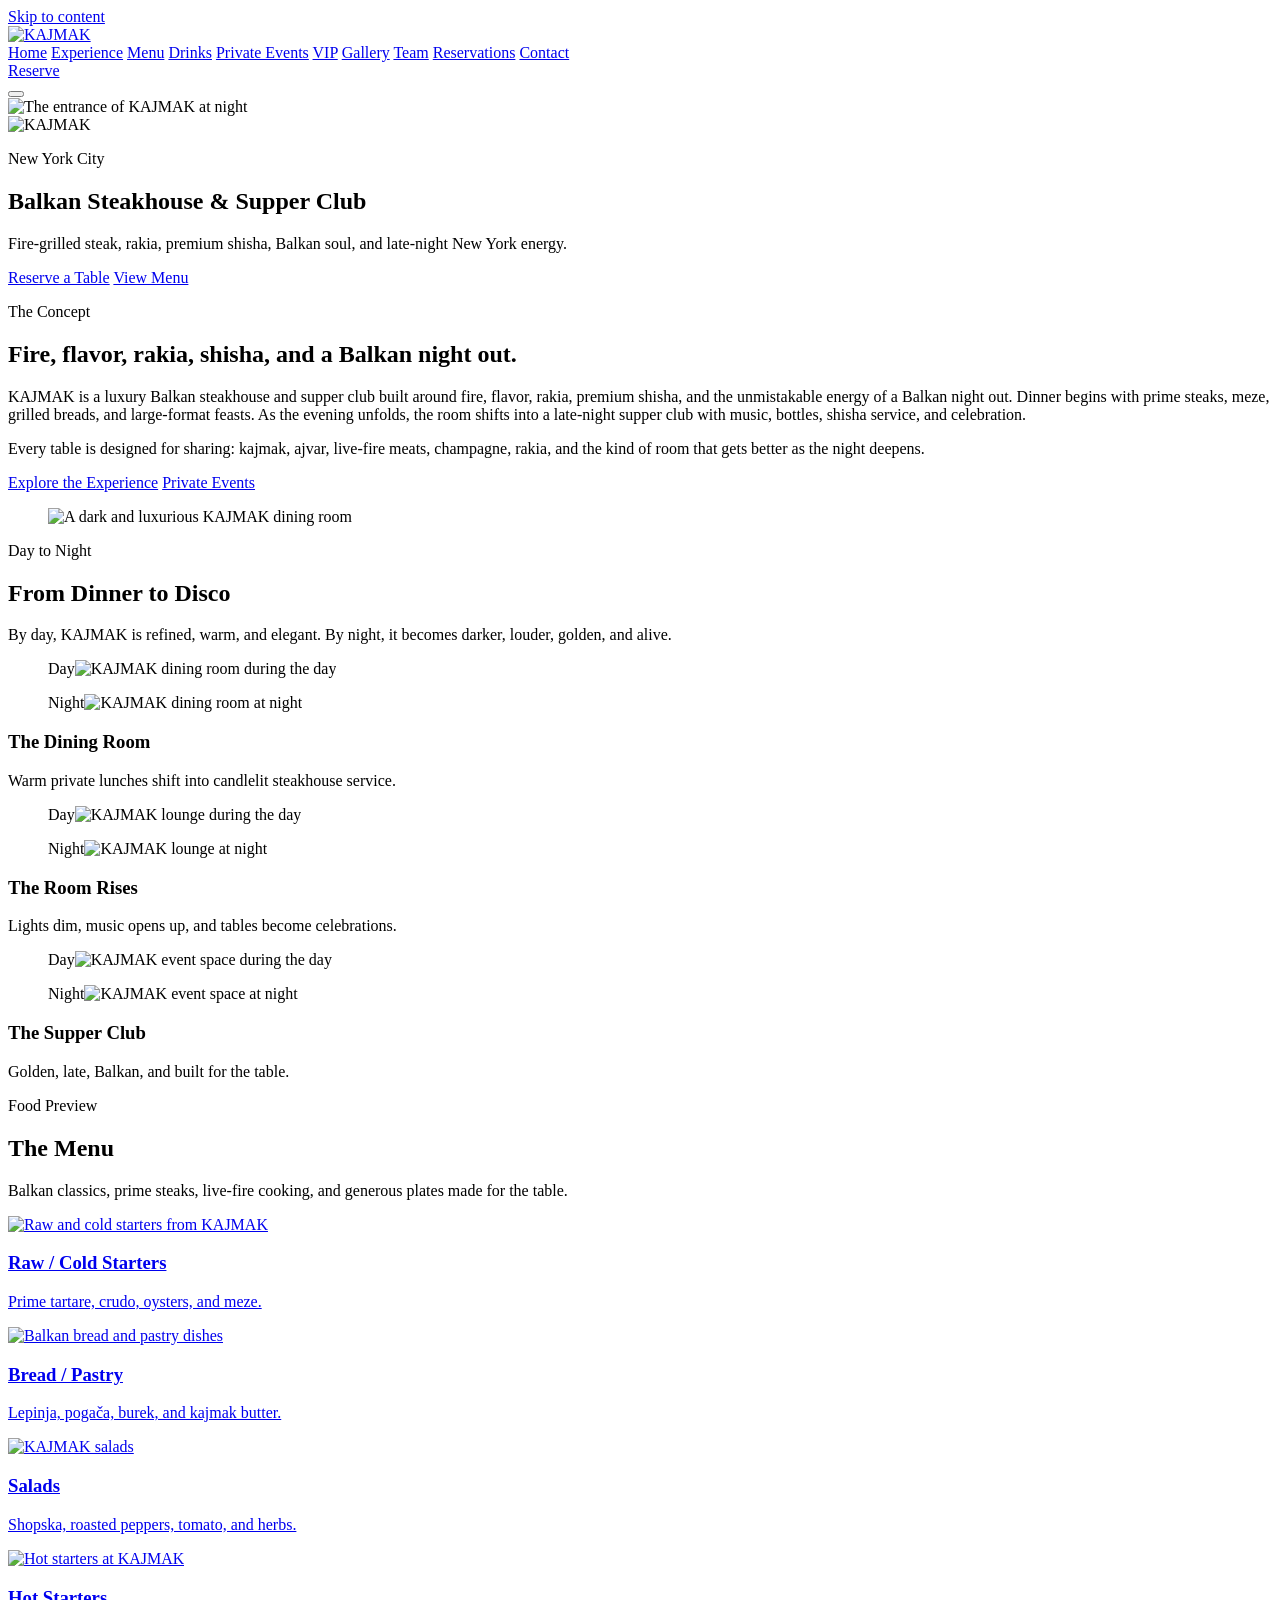
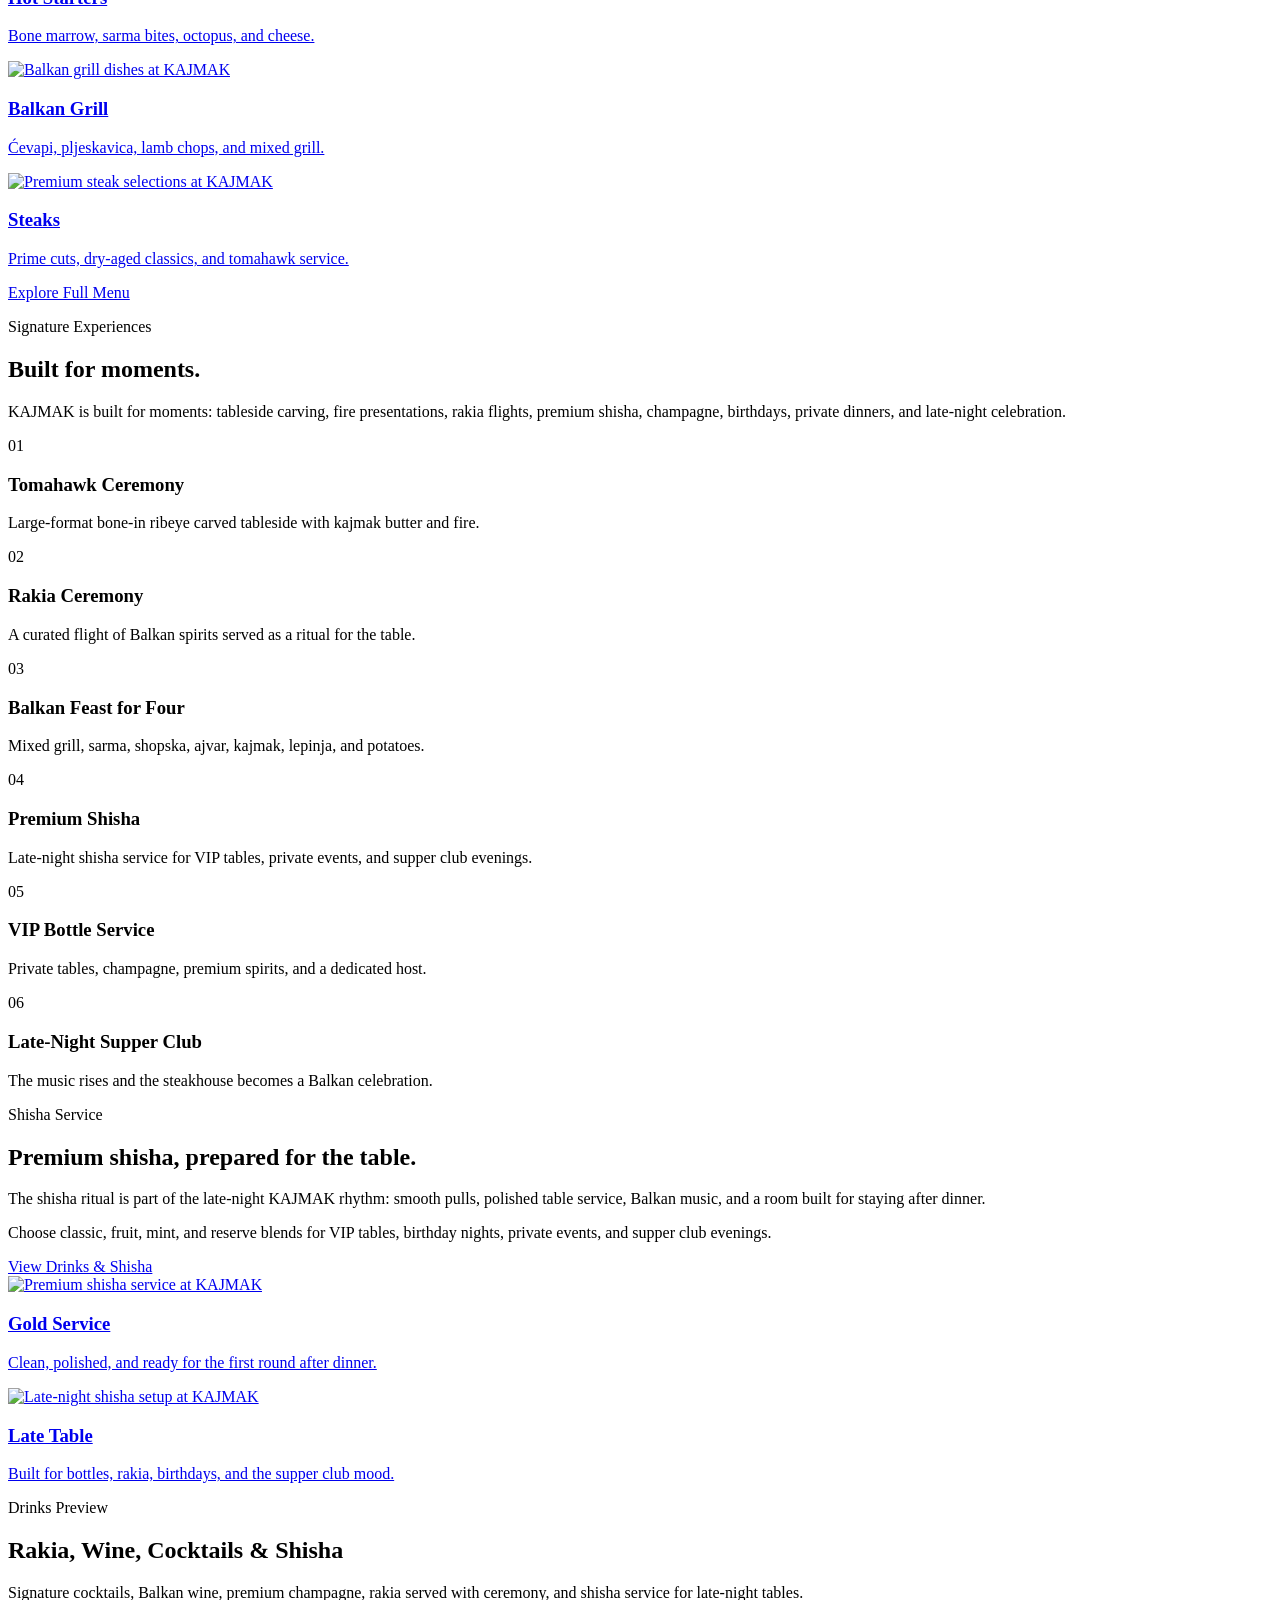
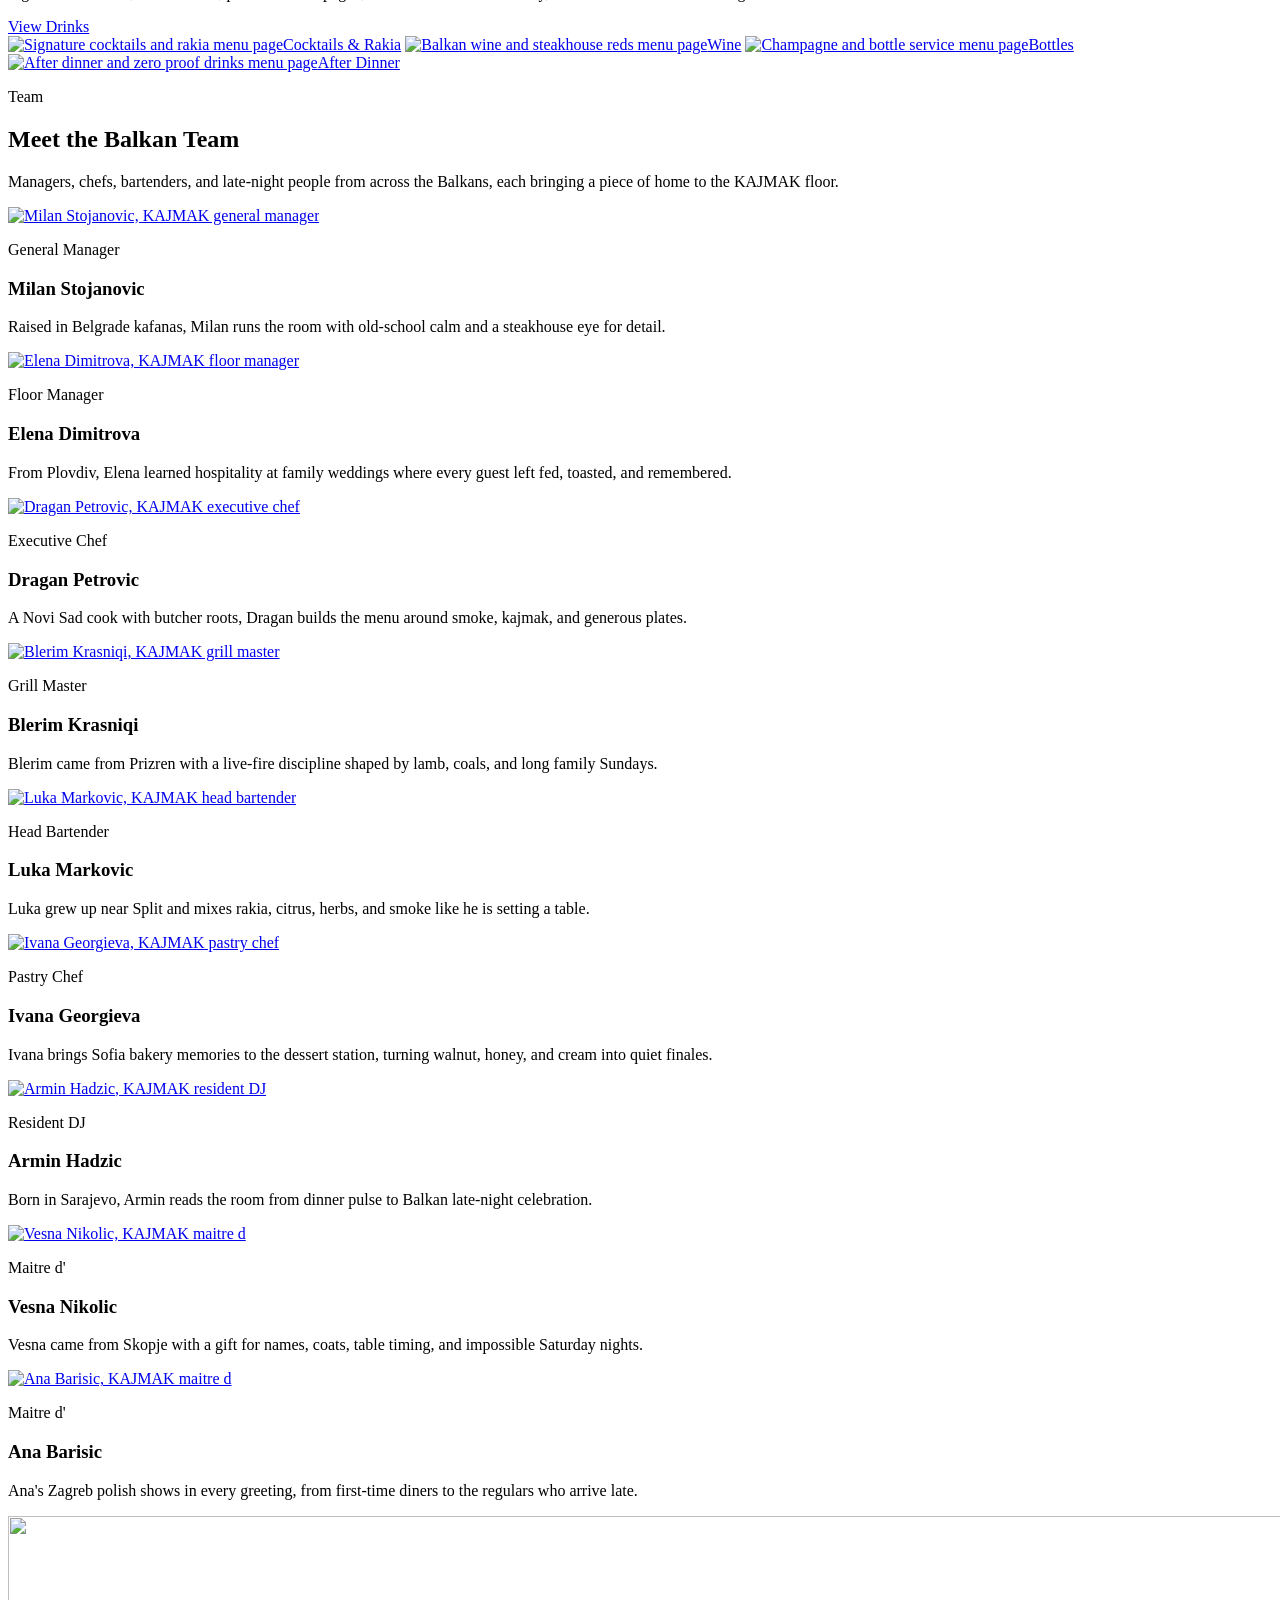
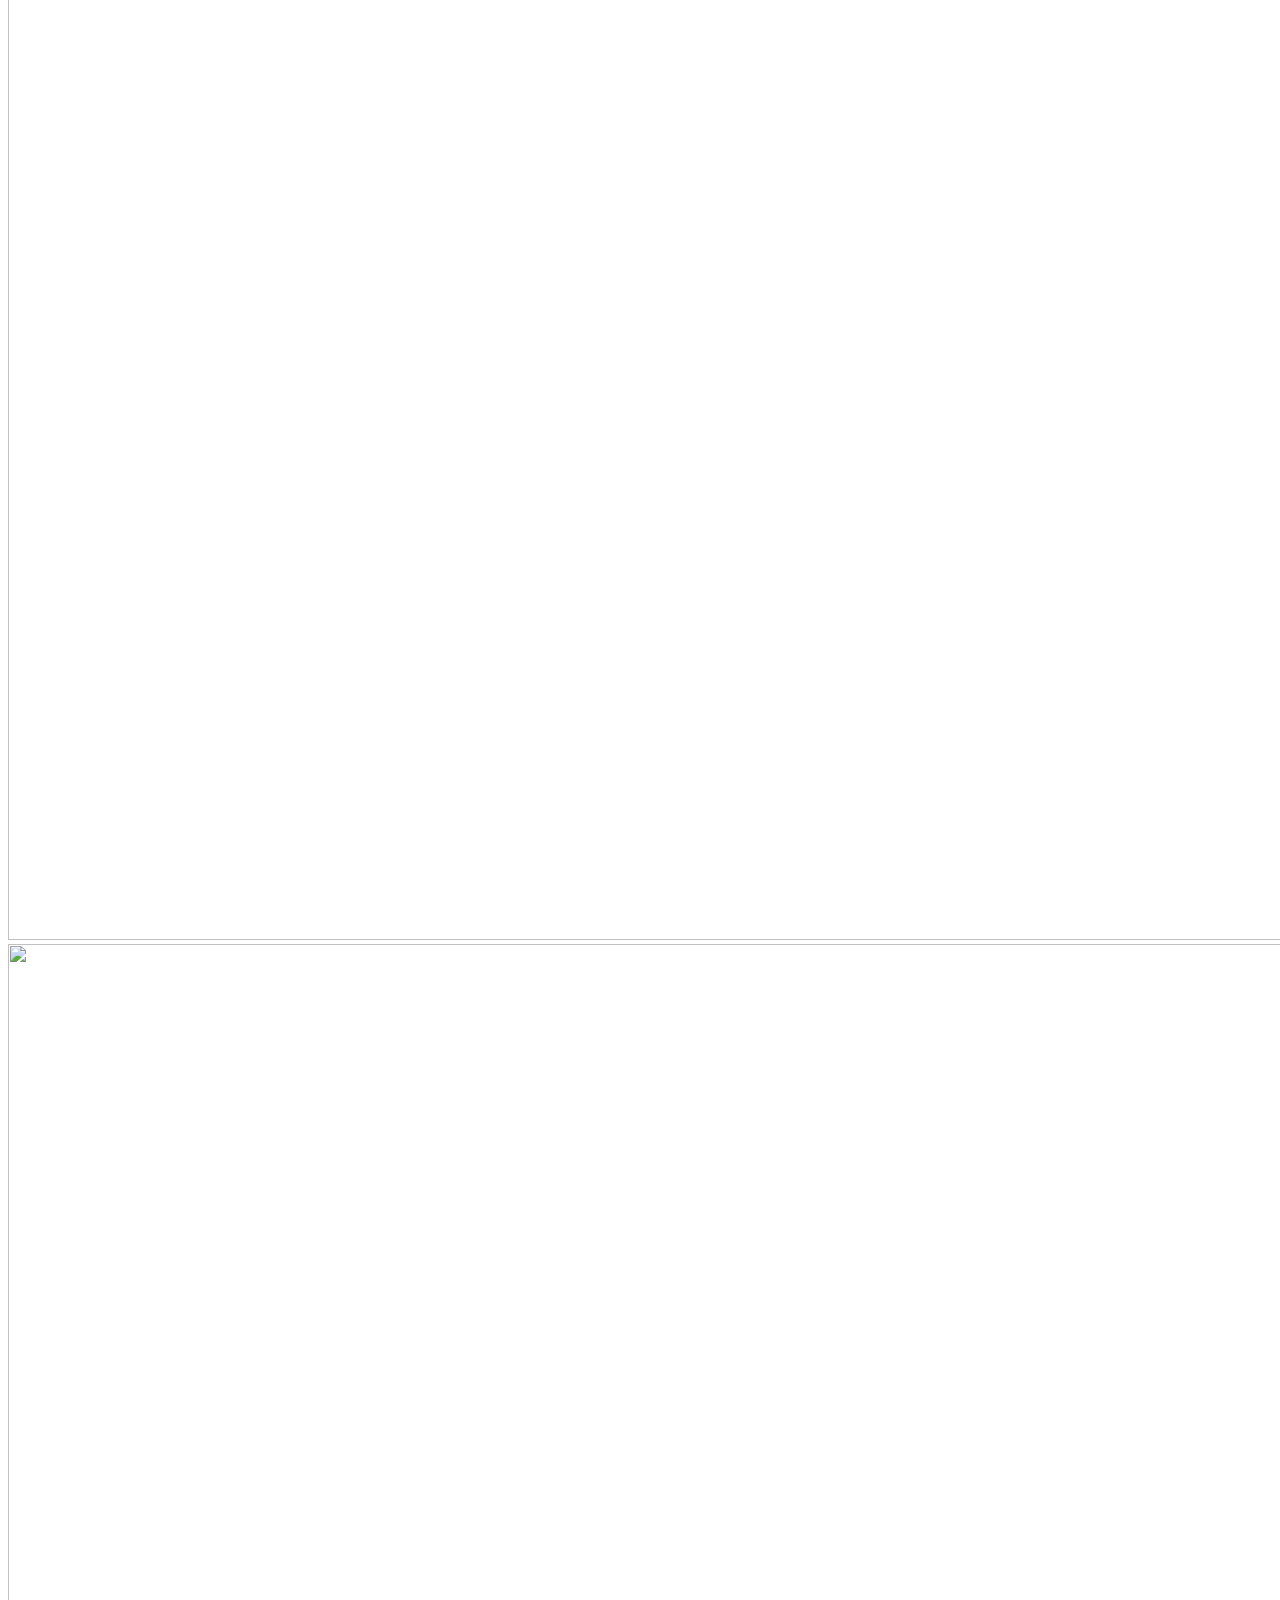
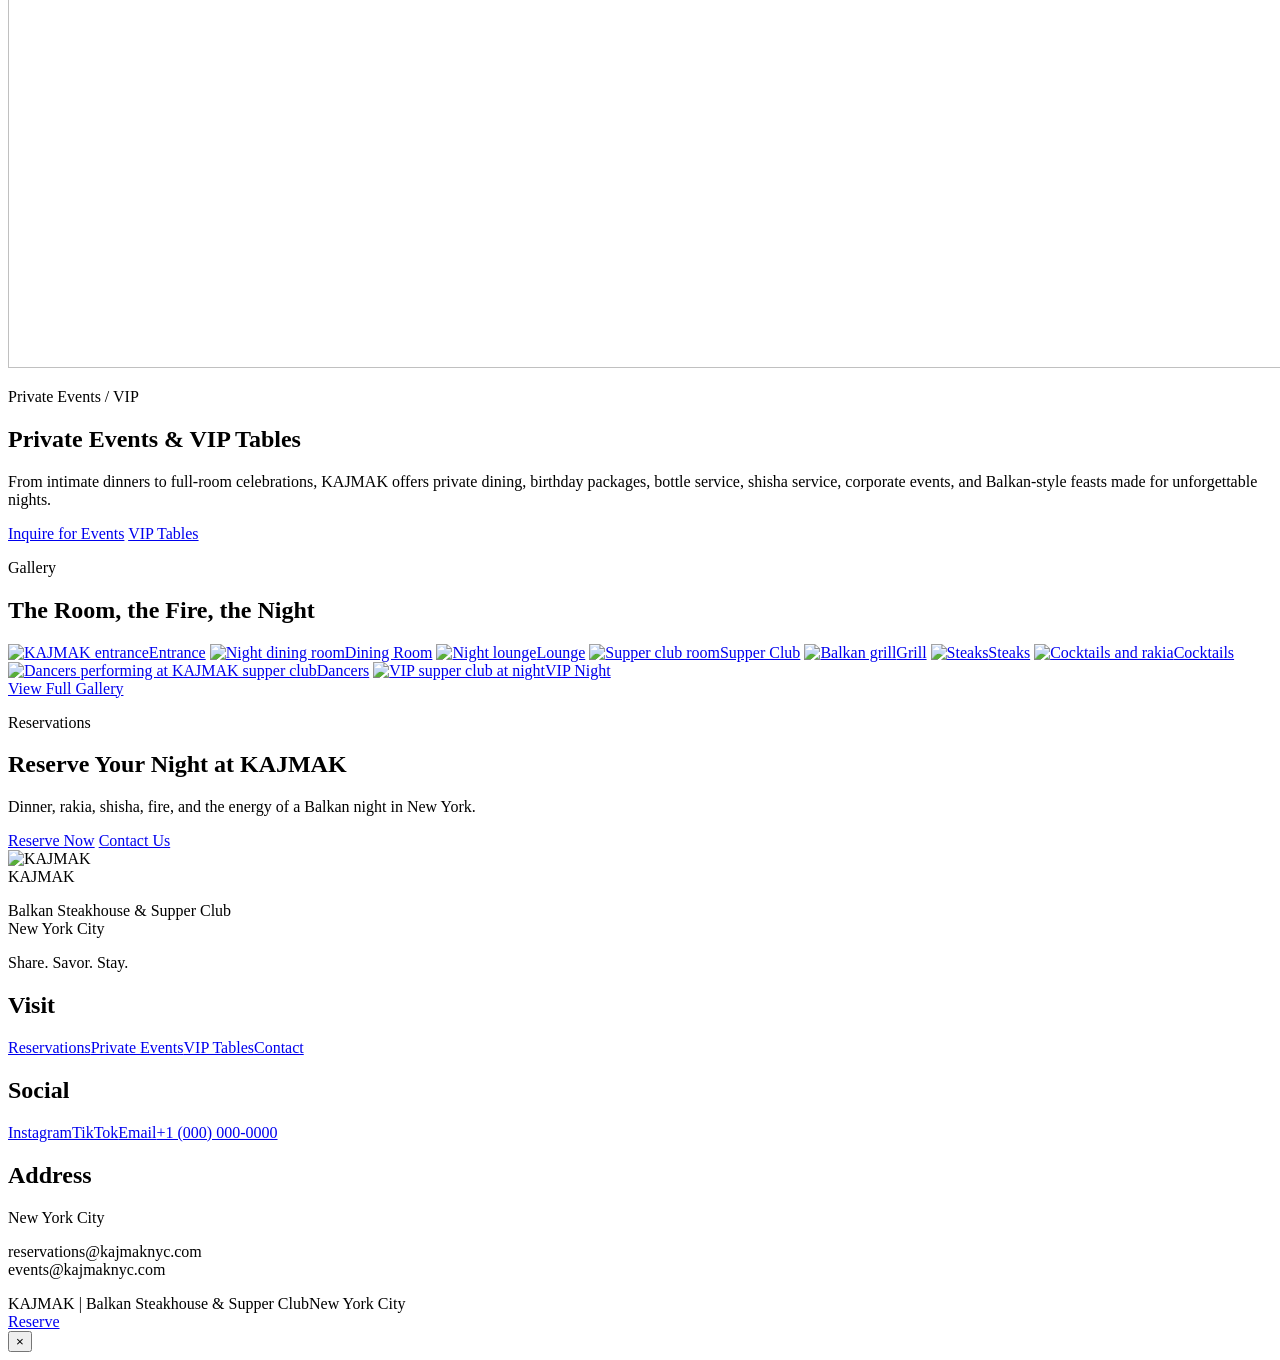
==== index.html @ bcdc007a "Initial commit Co-Authored-By: Claude Opus 5.5 <noreply@anthropic.com>" ====
<!doctype html>
<html lang="en">
  <head>
    <meta charset="utf-8">
    <meta name="viewport" content="width=device-width, initial-scale=1">
    <title>KAJMAK | Balkan Steakhouse &amp; Supper Club NYC</title>
    <meta name="description" content="KAJMAK is a luxury Balkan steakhouse and supper club in New York City, featuring fire-grilled steaks, Balkan cuisine, rakia, cocktails, shisha, private events, and late-night energy.">
    <link rel="icon" type="image/png" href="/personal/kajmak/images/icon.png">
    <link rel="stylesheet" href="/personal/kajmak/assets/css/styles.css">
  </head>
  <body>
    <a class="skip-link" href="#main">Skip to content</a>
    <div class="site-shell">
      <header class="nav" data-nav>
        <div class="nav-inner">
          <a class="brand" href="/personal/kajmak/" aria-label="KAJMAK home">
            <img src="/personal/kajmak/images/horizontal_logo.png" alt="KAJMAK" width="1536" height="1024">
          </a>
          <nav class="nav-links" data-nav-links aria-label="Main navigation">
            <a class="nav-link" href="/personal/kajmak/" aria-current="page">Home</a>
            <a class="nav-link" href="/personal/kajmak/experience/">Experience</a>
            <a class="nav-link" href="/personal/kajmak/menu/">Menu</a>
            <a class="nav-link" href="/personal/kajmak/drinks/">Drinks</a>
            <a class="nav-link" href="/personal/kajmak/private-events/">Private Events</a>
            <a class="nav-link" href="/personal/kajmak/vip/">VIP</a>
            <a class="nav-link" href="/personal/kajmak/gallery/">Gallery</a>
            <a class="nav-link" href="/personal/kajmak/#team">Team</a>
            <a class="nav-link" href="/personal/kajmak/reservations/">Reservations</a>
            <a class="nav-link" href="/personal/kajmak/contact/">Contact</a>
          </nav>
          <div class="nav-actions">
            <a class="btn secondary" href="/personal/kajmak/reservations/">Reserve</a>
          </div>
          <button class="menu-toggle" type="button" aria-label="Open menu" aria-expanded="false" data-menu-toggle>
            <span></span>
          </button>
        </div>
      </header>

      <main id="main">
        <section class="hero">
          <img class="hero-media" src="/personal/kajmak/images/entrance.png" alt="The entrance of KAJMAK at night" width="1536" height="1024" fetchpriority="high">
          <div class="hero-content">
            <img class="hero-logo" src="/personal/kajmak/images/logo.png" alt="KAJMAK" width="1536" height="1024">
            <p class="eyebrow">New York City</p>
            <h1 class="hero-title">Balkan Steakhouse &amp; Supper Club</h1>
            <p class="hero-subtitle">Fire-grilled steak, rakia, premium shisha, Balkan soul, and late-night New York energy.</p>
            <div class="button-row">
              <a class="btn" href="/personal/kajmak/reservations/">Reserve a Table</a>
              <a class="btn secondary" href="/personal/kajmak/menu/">View Menu</a>
            </div>
          </div>
        </section>

        <section class="section">
          <div class="container two-column">
            <div class="text-block reveal">
              <p class="section-kicker">The Concept</p>
              <div class="gold-divider"></div>
              <h2 class="hero-title">Fire, flavor, rakia, shisha, and a Balkan night out.</h2>
              <p>KAJMAK is a luxury Balkan steakhouse and supper club built around fire, flavor, rakia, premium shisha, and the unmistakable energy of a Balkan night out. Dinner begins with prime steaks, meze, grilled breads, and large-format feasts. As the evening unfolds, the room shifts into a late-night supper club with music, bottles, shisha service, and celebration.</p>
              <p>Every table is designed for sharing: kajmak, ajvar, live-fire meats, champagne, rakia, and the kind of room that gets better as the night deepens.</p>
              <div class="button-row">
                <a class="btn" href="/personal/kajmak/experience/">Explore the Experience</a>
                <a class="btn secondary" href="/personal/kajmak/private-events/">Private Events</a>
              </div>
            </div>
            <figure class="feature-image reveal">
              <img src="/personal/kajmak/images/interior2.png" alt="A dark and luxurious KAJMAK dining room" width="1536" height="1024" loading="lazy">
            </figure>
          </div>
        </section>

        <section class="section band">
          <div class="container">
            <div class="section-header center reveal">
              <p class="section-kicker">Day to Night</p>
              <h2>From Dinner to Disco</h2>
              <div class="gold-divider"></div>
              <p>By day, KAJMAK is refined, warm, and elegant. By night, it becomes darker, louder, golden, and alive.</p>
            </div>
            <div class="image-pair-grid">
              <article class="day-night-card reveal">
                <div class="pair">
                  <figure><span class="tag">Day</span><img src="/personal/kajmak/images/interior1_d.png" alt="KAJMAK dining room during the day" width="1536" height="1024" loading="lazy"></figure>
                  <figure><span class="tag">Night</span><img src="/personal/kajmak/images/interior1.png" alt="KAJMAK dining room at night" width="1536" height="1024" loading="lazy"></figure>
                </div>
                <div class="caption"><h3>The Dining Room</h3><p>Warm private lunches shift into candlelit steakhouse service.</p></div>
              </article>
              <article class="day-night-card reveal">
                <div class="pair">
                  <figure><span class="tag">Day</span><img src="/personal/kajmak/images/interior2_d.png" alt="KAJMAK lounge during the day" width="1536" height="1024" loading="lazy"></figure>
                  <figure><span class="tag">Night</span><img src="/personal/kajmak/images/interior2.png" alt="KAJMAK lounge at night" width="1536" height="1024" loading="lazy"></figure>
                </div>
                <div class="caption"><h3>The Room Rises</h3><p>Lights dim, music opens up, and tables become celebrations.</p></div>
              </article>
              <article class="day-night-card reveal">
                <div class="pair">
                  <figure><span class="tag">Day</span><img src="/personal/kajmak/images/interior3_d.png" alt="KAJMAK event space during the day" width="1536" height="1024" loading="lazy"></figure>
                  <figure><span class="tag">Night</span><img src="/personal/kajmak/images/interior3.png" alt="KAJMAK event space at night" width="1536" height="1024" loading="lazy"></figure>
                </div>
                <div class="caption"><h3>The Supper Club</h3><p>Golden, late, Balkan, and built for the table.</p></div>
              </article>
            </div>
          </div>
        </section>

        <section class="section">
          <div class="container">
            <div class="section-header reveal">
              <p class="section-kicker">Food Preview</p>
              <h2>The Menu</h2>
              <div class="gold-divider"></div>
              <p>Balkan classics, prime steaks, live-fire cooking, and generous plates made for the table.</p>
            </div>
            <div class="card-grid">
              <a class="image-card reveal" href="/personal/kajmak/menu/"><img src="/personal/kajmak/images/menu1.png" alt="Raw and cold starters from KAJMAK" width="1024" height="1536" loading="lazy"><span class="image-card-content"><h3>Raw / Cold Starters</h3><p>Prime tartare, crudo, oysters, and meze.</p></span></a>
              <a class="image-card reveal" href="/personal/kajmak/menu/"><img src="/personal/kajmak/images/menu2.png" alt="Balkan bread and pastry dishes" width="1024" height="1536" loading="lazy"><span class="image-card-content"><h3>Bread / Pastry</h3><p>Lepinja, pogača, burek, and kajmak butter.</p></span></a>
              <a class="image-card reveal" href="/personal/kajmak/menu/"><img src="/personal/kajmak/images/menu3.png" alt="KAJMAK salads" width="1024" height="1536" loading="lazy"><span class="image-card-content"><h3>Salads</h3><p>Shopska, roasted peppers, tomato, and herbs.</p></span></a>
              <a class="image-card reveal" href="/personal/kajmak/menu/"><img src="/personal/kajmak/images/menu4.png" alt="Hot starters at KAJMAK" width="1024" height="1536" loading="lazy"><span class="image-card-content"><h3>Hot Starters</h3><p>Bone marrow, sarma bites, octopus, and cheese.</p></span></a>
              <a class="image-card reveal" href="/personal/kajmak/menu/"><img src="/personal/kajmak/images/menu5.png" alt="Balkan grill dishes at KAJMAK" width="1024" height="1536" loading="lazy"><span class="image-card-content"><h3>Balkan Grill</h3><p>Ćevapi, pljeskavica, lamb chops, and mixed grill.</p></span></a>
              <a class="image-card reveal" href="/personal/kajmak/menu/"><img src="/personal/kajmak/images/menu6.png" alt="Premium steak selections at KAJMAK" width="1024" height="1536" loading="lazy"><span class="image-card-content"><h3>Steaks</h3><p>Prime cuts, dry-aged classics, and tomahawk service.</p></span></a>
            </div>
            <div class="button-row mt-30"><a class="btn" href="/personal/kajmak/menu/">Explore Full Menu</a></div>
          </div>
        </section>

        <section class="section band">
          <div class="container">
            <div class="section-header center reveal">
              <p class="section-kicker">Signature Experiences</p>
              <h2>Built for moments.</h2>
              <div class="gold-divider"></div>
              <p>KAJMAK is built for moments: tableside carving, fire presentations, rakia flights, premium shisha, champagne, birthdays, private dinners, and late-night celebration.</p>
            </div>
            <div class="experience-grid">
              <article class="experience-card reveal"><div class="number">01</div><h3>Tomahawk Ceremony</h3><p>Large-format bone-in ribeye carved tableside with kajmak butter and fire.</p></article>
              <article class="experience-card reveal"><div class="number">02</div><h3>Rakia Ceremony</h3><p>A curated flight of Balkan spirits served as a ritual for the table.</p></article>
              <article class="experience-card reveal"><div class="number">03</div><h3>Balkan Feast for Four</h3><p>Mixed grill, sarma, shopska, ajvar, kajmak, lepinja, and potatoes.</p></article>
              <article class="experience-card reveal"><div class="number">04</div><h3>Premium Shisha</h3><p>Late-night shisha service for VIP tables, private events, and supper club evenings.</p></article>
              <article class="experience-card reveal"><div class="number">05</div><h3>VIP Bottle Service</h3><p>Private tables, champagne, premium spirits, and a dedicated host.</p></article>
              <article class="experience-card reveal"><div class="number">06</div><h3>Late-Night Supper Club</h3><p>The music rises and the steakhouse becomes a Balkan celebration.</p></article>
            </div>
          </div>
        </section>

        <section class="section">
          <div class="container shisha-showcase">
            <div class="text-block reveal">
              <p class="section-kicker">Shisha Service</p>
              <h2 class="hero-title">Premium shisha, prepared for the table.</h2>
              <div class="gold-divider"></div>
              <p>The shisha ritual is part of the late-night KAJMAK rhythm: smooth pulls, polished table service, Balkan music, and a room built for staying after dinner.</p>
              <p>Choose classic, fruit, mint, and reserve blends for VIP tables, birthday nights, private events, and supper club evenings.</p>
              <div class="button-row"><a class="btn" href="/personal/kajmak/drinks/">View Drinks &amp; Shisha</a></div>
            </div>
            <div class="shisha-art-grid">
              <a class="shisha-card reveal" href="/personal/kajmak/images/shisha/shisha1.png" data-lightbox data-caption="Premium shisha service at KAJMAK">
                <img src="/personal/kajmak/images/shisha/shisha1.png" alt="Premium shisha service at KAJMAK" width="1024" height="1536" loading="lazy">
                <span class="shisha-card-content"><h3>Gold Service</h3><p>Clean, polished, and ready for the first round after dinner.</p></span>
              </a>
              <a class="shisha-card reveal" href="/personal/kajmak/images/shisha/shisha2.png" data-lightbox data-caption="Late-night shisha setup at KAJMAK">
                <img src="/personal/kajmak/images/shisha/shisha2.png" alt="Late-night shisha setup at KAJMAK" width="1122" height="1402" loading="lazy">
                <span class="shisha-card-content"><h3>Late Table</h3><p>Built for bottles, rakia, birthdays, and the supper club mood.</p></span>
              </a>
            </div>
          </div>
        </section>

        <section class="section">
          <div class="container drinks-preview">
            <div class="text-block reveal">
              <p class="section-kicker">Drinks Preview</p>
              <h2 class="hero-title">Rakia, Wine, Cocktails &amp; Shisha</h2>
              <div class="gold-divider"></div>
              <p>Signature cocktails, Balkan wine, premium champagne, rakia served with ceremony, and shisha service for late-night tables.</p>
              <div class="button-row"><a class="btn" href="/personal/kajmak/drinks/">View Drinks</a></div>
            </div>
            <div class="menu-page-preview">
              <a class="menu-thumb reveal" href="/personal/kajmak/images/menu12.png" data-lightbox data-caption="Signature Cocktails and Rakia"><img src="/personal/kajmak/images/menu12.png" alt="Signature cocktails and rakia menu page" width="1024" height="1536" loading="lazy"><span>Cocktails &amp; Rakia</span></a>
              <a class="menu-thumb reveal" href="/personal/kajmak/images/menu13.png" data-lightbox data-caption="Balkan Wine and Steakhouse Reds"><img src="/personal/kajmak/images/menu13.png" alt="Balkan wine and steakhouse reds menu page" width="1024" height="1536" loading="lazy"><span>Wine</span></a>
              <a class="menu-thumb reveal" href="/personal/kajmak/images/menu14.png" data-lightbox data-caption="Champagne and Bottle Service"><img src="/personal/kajmak/images/menu14.png" alt="Champagne and bottle service menu page" width="1024" height="1536" loading="lazy"><span>Bottles</span></a>
              <a class="menu-thumb reveal" href="/personal/kajmak/images/menu15.png" data-lightbox data-caption="After Dinner and Zero Proof"><img src="/personal/kajmak/images/menu15.png" alt="After dinner and zero proof drinks menu page" width="1024" height="1536" loading="lazy"><span>After Dinner</span></a>
            </div>
          </div>
        </section>

        <section class="section band" id="team">
          <div class="container">
            <div class="section-header center reveal">
              <p class="section-kicker">Team</p>
              <h2>Meet the Balkan Team</h2>
              <div class="gold-divider"></div>
              <p>Managers, chefs, bartenders, and late-night people from across the Balkans, each bringing a piece of home to the KAJMAK floor.</p>
            </div>
            <div class="team-grid">
              <article class="team-card reveal">
                <a class="team-photo" href="/personal/kajmak/images/team/GM.png" data-lightbox data-caption="Milan Stojanovic, General Manager"><img src="/personal/kajmak/images/team/GM.png" alt="Milan Stojanovic, KAJMAK general manager" width="916" height="1717" loading="lazy"></a>
                <div class="team-copy"><p class="team-role">General Manager</p><h3>Milan Stojanovic</h3><p>Raised in Belgrade kafanas, Milan runs the room with old-school calm and a steakhouse eye for detail.</p></div>
              </article>
              <article class="team-card reveal">
                <a class="team-photo" href="/personal/kajmak/images/team/Manager.png" data-lightbox data-caption="Elena Dimitrova, Floor Manager"><img src="/personal/kajmak/images/team/Manager.png" alt="Elena Dimitrova, KAJMAK floor manager" width="1023" height="1537" loading="lazy"></a>
                <div class="team-copy"><p class="team-role">Floor Manager</p><h3>Elena Dimitrova</h3><p>From Plovdiv, Elena learned hospitality at family weddings where every guest left fed, toasted, and remembered.</p></div>
              </article>
              <article class="team-card reveal">
                <a class="team-photo" href="/personal/kajmak/images/team/chef.png" data-lightbox data-caption="Dragan Petrovic, Executive Chef"><img src="/personal/kajmak/images/team/chef.png" alt="Dragan Petrovic, KAJMAK executive chef" width="1023" height="1537" loading="lazy"></a>
                <div class="team-copy"><p class="team-role">Executive Chef</p><h3>Dragan Petrovic</h3><p>A Novi Sad cook with butcher roots, Dragan builds the menu around smoke, kajmak, and generous plates.</p></div>
              </article>
              <article class="team-card reveal">
                <a class="team-photo" href="/personal/kajmak/images/team/GrillMaster.png" data-lightbox data-caption="Blerim Krasniqi, Grill Master"><img src="/personal/kajmak/images/team/GrillMaster.png" alt="Blerim Krasniqi, KAJMAK grill master" width="1023" height="1537" loading="lazy"></a>
                <div class="team-copy"><p class="team-role">Grill Master</p><h3>Blerim Krasniqi</h3><p>Blerim came from Prizren with a live-fire discipline shaped by lamb, coals, and long family Sundays.</p></div>
              </article>
              <article class="team-card reveal">
                <a class="team-photo" href="/personal/kajmak/images/team/HeadBartender.png" data-lightbox data-caption="Luka Markovic, Head Bartender"><img src="/personal/kajmak/images/team/HeadBartender.png" alt="Luka Markovic, KAJMAK head bartender" width="1023" height="1537" loading="lazy"></a>
                <div class="team-copy"><p class="team-role">Head Bartender</p><h3>Luka Markovic</h3><p>Luka grew up near Split and mixes rakia, citrus, herbs, and smoke like he is setting a table.</p></div>
              </article>
              <article class="team-card reveal">
                <a class="team-photo" href="/personal/kajmak/images/team/PastryChef.png" data-lightbox data-caption="Ivana Georgieva, Pastry Chef"><img src="/personal/kajmak/images/team/PastryChef.png" alt="Ivana Georgieva, KAJMAK pastry chef" width="1023" height="1537" loading="lazy"></a>
                <div class="team-copy"><p class="team-role">Pastry Chef</p><h3>Ivana Georgieva</h3><p>Ivana brings Sofia bakery memories to the dessert station, turning walnut, honey, and cream into quiet finales.</p></div>
              </article>
              <article class="team-card reveal">
                <a class="team-photo" href="/personal/kajmak/images/team/DJ.png" data-lightbox data-caption="Armin Hadzic, Resident DJ"><img src="/personal/kajmak/images/team/DJ.png" alt="Armin Hadzic, KAJMAK resident DJ" width="1024" height="1536" loading="lazy"></a>
                <div class="team-copy"><p class="team-role">Resident DJ</p><h3>Armin Hadzic</h3><p>Born in Sarajevo, Armin reads the room from dinner pulse to Balkan late-night celebration.</p></div>
              </article>
              <article class="team-card reveal">
                <a class="team-photo" href="/personal/kajmak/images/team/Mai%CC%82tre%20d%E2%80%99%201.png" data-lightbox data-caption="Vesna Nikolic, Maitre d'"><img src="/personal/kajmak/images/team/Mai%CC%82tre%20d%E2%80%99%201.png" alt="Vesna Nikolic, KAJMAK maitre d" width="1023" height="1537" loading="lazy"></a>
                <div class="team-copy"><p class="team-role">Maitre d'</p><h3>Vesna Nikolic</h3><p>Vesna came from Skopje with a gift for names, coats, table timing, and impossible Saturday nights.</p></div>
              </article>
              <article class="team-card reveal">
                <a class="team-photo" href="/personal/kajmak/images/team/Mai%CC%82tre%20d%E2%80%99%202.png" data-lightbox data-caption="Ana Barisic, Maitre d'"><img src="/personal/kajmak/images/team/Mai%CC%82tre%20d%E2%80%99%202.png" alt="Ana Barisic, KAJMAK maitre d" width="1023" height="1537" loading="lazy"></a>
                <div class="team-copy"><p class="team-role">Maitre d'</p><h3>Ana Barisic</h3><p>Ana's Zagreb polish shows in every greeting, from first-time diners to the regulars who arrive late.</p></div>
              </article>
            </div>
          </div>
        </section>

        <section class="split-banner">
          <div class="split-banner-media" aria-hidden="true">
            <img src="/personal/kajmak/images/vip.png" alt="" width="1536" height="1024" loading="lazy">
            <img src="/personal/kajmak/images/vip_d.png" alt="" width="1536" height="1024" loading="lazy">
          </div>
          <div class="split-banner-content reveal">
            <p class="section-kicker">Private Events / VIP</p>
            <h2 class="hero-title">Private Events &amp; VIP Tables</h2>
            <div class="gold-divider"></div>
            <p>From intimate dinners to full-room celebrations, KAJMAK offers private dining, birthday packages, bottle service, shisha service, corporate events, and Balkan-style feasts made for unforgettable nights.</p>
            <div class="button-row">
              <a class="btn" href="/personal/kajmak/private-events/">Inquire for Events</a>
              <a class="btn secondary" href="/personal/kajmak/vip/">VIP Tables</a>
            </div>
          </div>
        </section>

        <section class="section">
          <div class="container">
            <div class="section-header center reveal">
              <p class="section-kicker">Gallery</p>
              <h2>The Room, the Fire, the Night</h2>
              <div class="gold-divider"></div>
            </div>
            <div class="gallery-grid">
              <a class="gallery-item wide reveal" href="/personal/kajmak/images/entrance.png" data-lightbox data-caption="KAJMAK entrance"><img src="/personal/kajmak/images/entrance.png" alt="KAJMAK entrance" width="1536" height="1024" loading="lazy"><span class="gallery-label">Entrance</span></a>
              <a class="gallery-item reveal" href="/personal/kajmak/images/interior1.png" data-lightbox data-caption="Night dining room"><img src="/personal/kajmak/images/interior1.png" alt="Night dining room" width="1536" height="1024" loading="lazy"><span class="gallery-label">Dining Room</span></a>
              <a class="gallery-item reveal" href="/personal/kajmak/images/interior2.png" data-lightbox data-caption="Night lounge"><img src="/personal/kajmak/images/interior2.png" alt="Night lounge" width="1536" height="1024" loading="lazy"><span class="gallery-label">Lounge</span></a>
              <a class="gallery-item wide reveal" href="/personal/kajmak/images/interior3.png" data-lightbox data-caption="Supper club room"><img src="/personal/kajmak/images/interior3.png" alt="Supper club room" width="1536" height="1024" loading="lazy"><span class="gallery-label">Supper Club</span></a>
              <a class="gallery-item reveal" href="/personal/kajmak/images/menu5.png" data-lightbox data-caption="Balkan grill"><img src="/personal/kajmak/images/menu5.png" alt="Balkan grill" width="1024" height="1536" loading="lazy"><span class="gallery-label">Grill</span></a>
              <a class="gallery-item reveal" href="/personal/kajmak/images/menu6.png" data-lightbox data-caption="Steaks"><img src="/personal/kajmak/images/menu6.png" alt="Steaks" width="1024" height="1536" loading="lazy"><span class="gallery-label">Steaks</span></a>
              <a class="gallery-item reveal" href="/personal/kajmak/images/menu12.png" data-lightbox data-caption="Cocktails and rakia"><img src="/personal/kajmak/images/menu12.png" alt="Cocktails and rakia" width="1024" height="1536" loading="lazy"><span class="gallery-label">Cocktails</span></a>
              <a class="gallery-item reveal" href="/personal/kajmak/images/dancers.png" data-lightbox data-caption="KAJMAK dancers"><img src="/personal/kajmak/images/dancers.png" alt="Dancers performing at KAJMAK supper club" width="1536" height="1024" loading="lazy"><span class="gallery-label">Dancers</span></a>
              <a class="gallery-item wide reveal" href="/personal/kajmak/images/vip.png" data-lightbox data-caption="VIP supper club"><img src="/personal/kajmak/images/vip.png" alt="VIP supper club at night" width="1536" height="1024" loading="lazy"><span class="gallery-label">VIP Night</span></a>
            </div>
            <div class="button-row mt-30"><a class="btn secondary" href="/personal/kajmak/gallery/">View Full Gallery</a></div>
          </div>
        </section>

        <section class="cta-section">
          <div class="cta-inner reveal">
            <p class="section-kicker">Reservations</p>
            <h2>Reserve Your Night at KAJMAK</h2>
            <p>Dinner, rakia, shisha, fire, and the energy of a Balkan night in New York.</p>
            <div class="button-row">
              <a class="btn" href="/personal/kajmak/reservations/">Reserve Now</a>
              <a class="btn secondary" href="/personal/kajmak/contact/">Contact Us</a>
            </div>
          </div>
        </section>
      </main>

      <footer class="site-footer">
        <div class="container footer-grid">
          <div class="footer-col">
            <img class="footer-logo" src="/personal/kajmak/images/logo.png" alt="KAJMAK" width="1536" height="1024" loading="lazy">
            <div class="footer-brand">KAJMAK</div>
            <p>Balkan Steakhouse &amp; Supper Club<br>New York City</p>
            <p>Share. Savor. Stay.</p>
          </div>
          <div class="footer-col"><h2>Visit</h2><div class="footer-links"><a href="/personal/kajmak/reservations/">Reservations</a><a href="/personal/kajmak/private-events/">Private Events</a><a href="/personal/kajmak/vip/">VIP Tables</a><a href="/personal/kajmak/contact/">Contact</a></div></div>
          <div class="footer-col"><h2>Social</h2><div class="footer-links"><a href="https://www.instagram.com/" aria-label="KAJMAK Instagram">Instagram</a><a href="https://www.tiktok.com/" aria-label="KAJMAK TikTok">TikTok</a><a href="mailto:reservations@kajmaknyc.com">Email</a><a href="tel:+10000000000">+1 (000) 000-0000</a></div></div>
          <div class="footer-col"><h2>Address</h2><p>New York City</p><p>reservations@kajmaknyc.com<br>events@kajmaknyc.com</p></div>
        </div>
        <div class="footer-bottom"><span>KAJMAK | Balkan Steakhouse &amp; Supper Club</span><span>New York City</span></div>
      </footer>
    </div>

    <div class="mobile-reserve"><a class="btn" href="/personal/kajmak/reservations/">Reserve</a></div>
    <div class="lightbox" role="dialog" aria-modal="true" aria-hidden="true" aria-label="Image preview" data-lightbox-modal>
      <div class="lightbox-dialog">
        <button class="lightbox-close" type="button" aria-label="Close image preview" data-lightbox-close>&times;</button>
        <img src="/personal/kajmak/images/icon.png" alt="" data-lightbox-image>
        <div class="lightbox-caption" data-lightbox-caption></div>
      </div>
    </div>
    <script src="/personal/kajmak/assets/js/site.js"></script>
  </body>
</html>
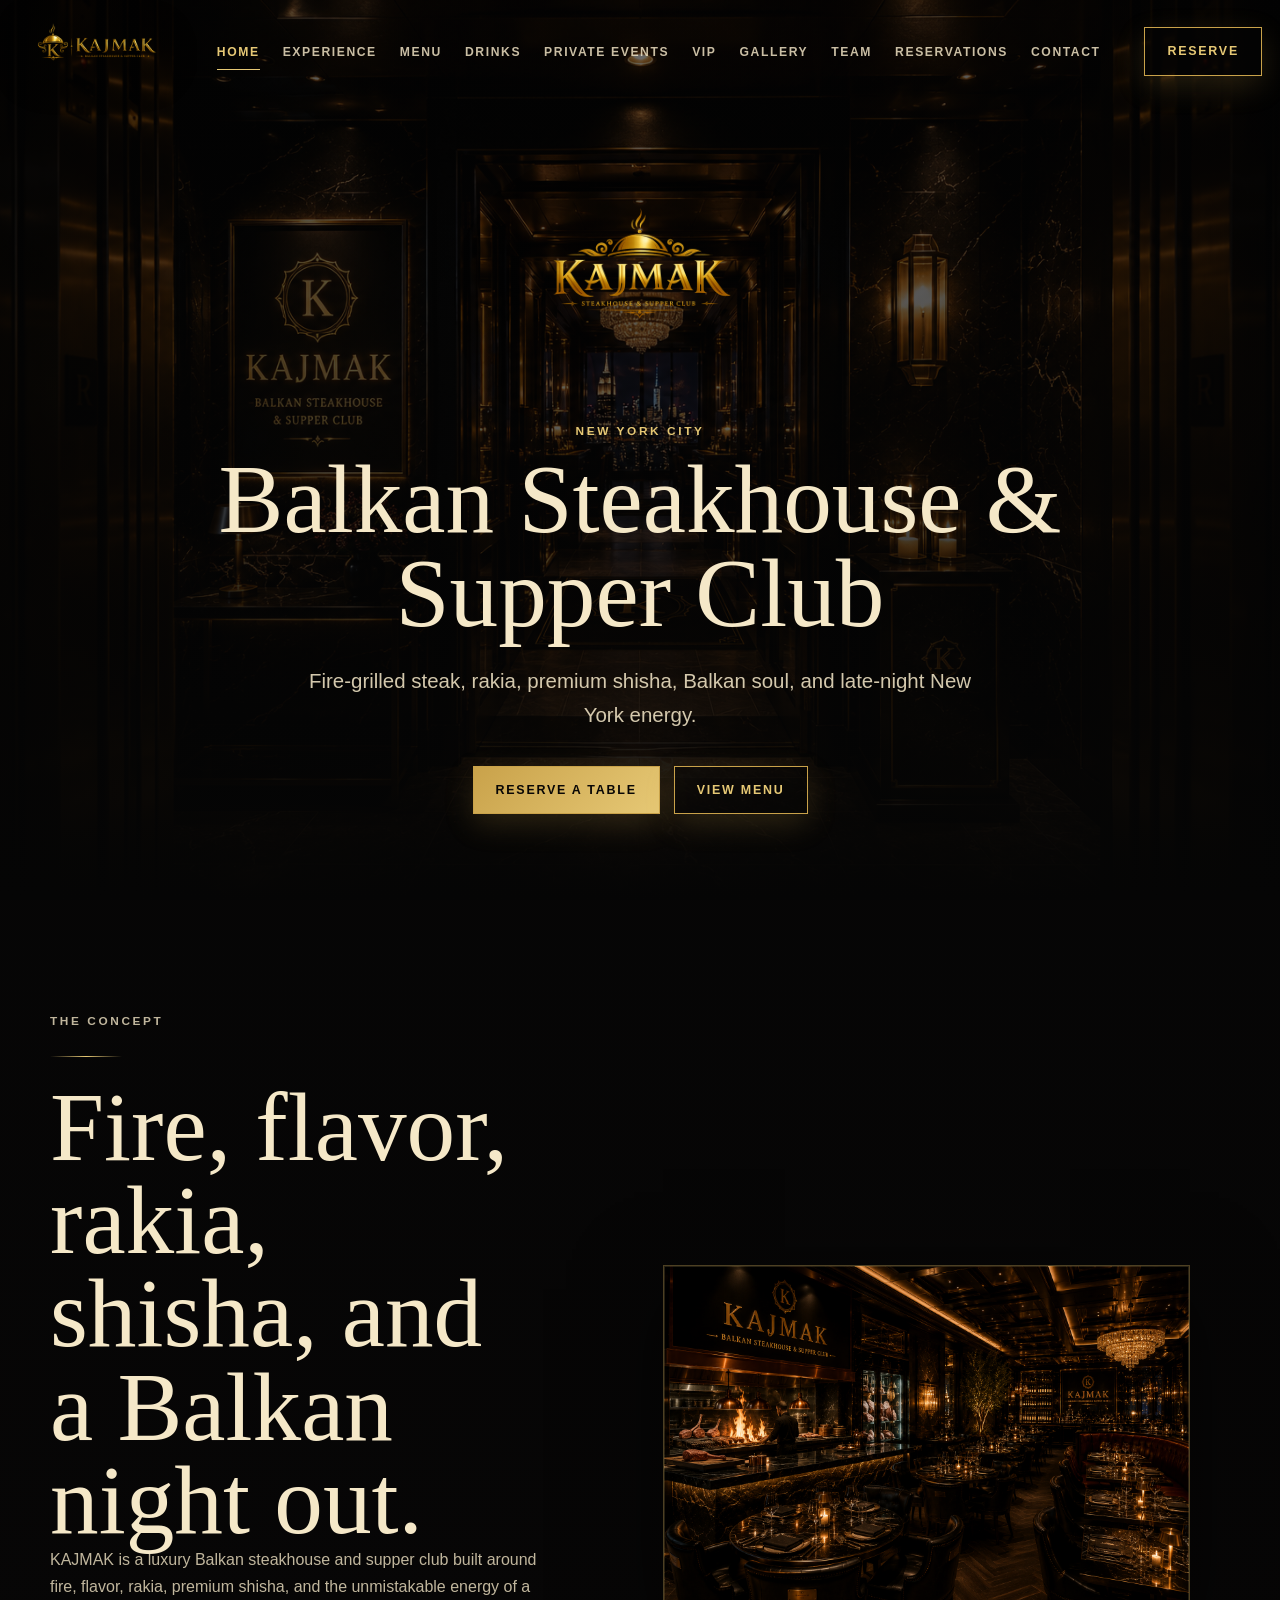
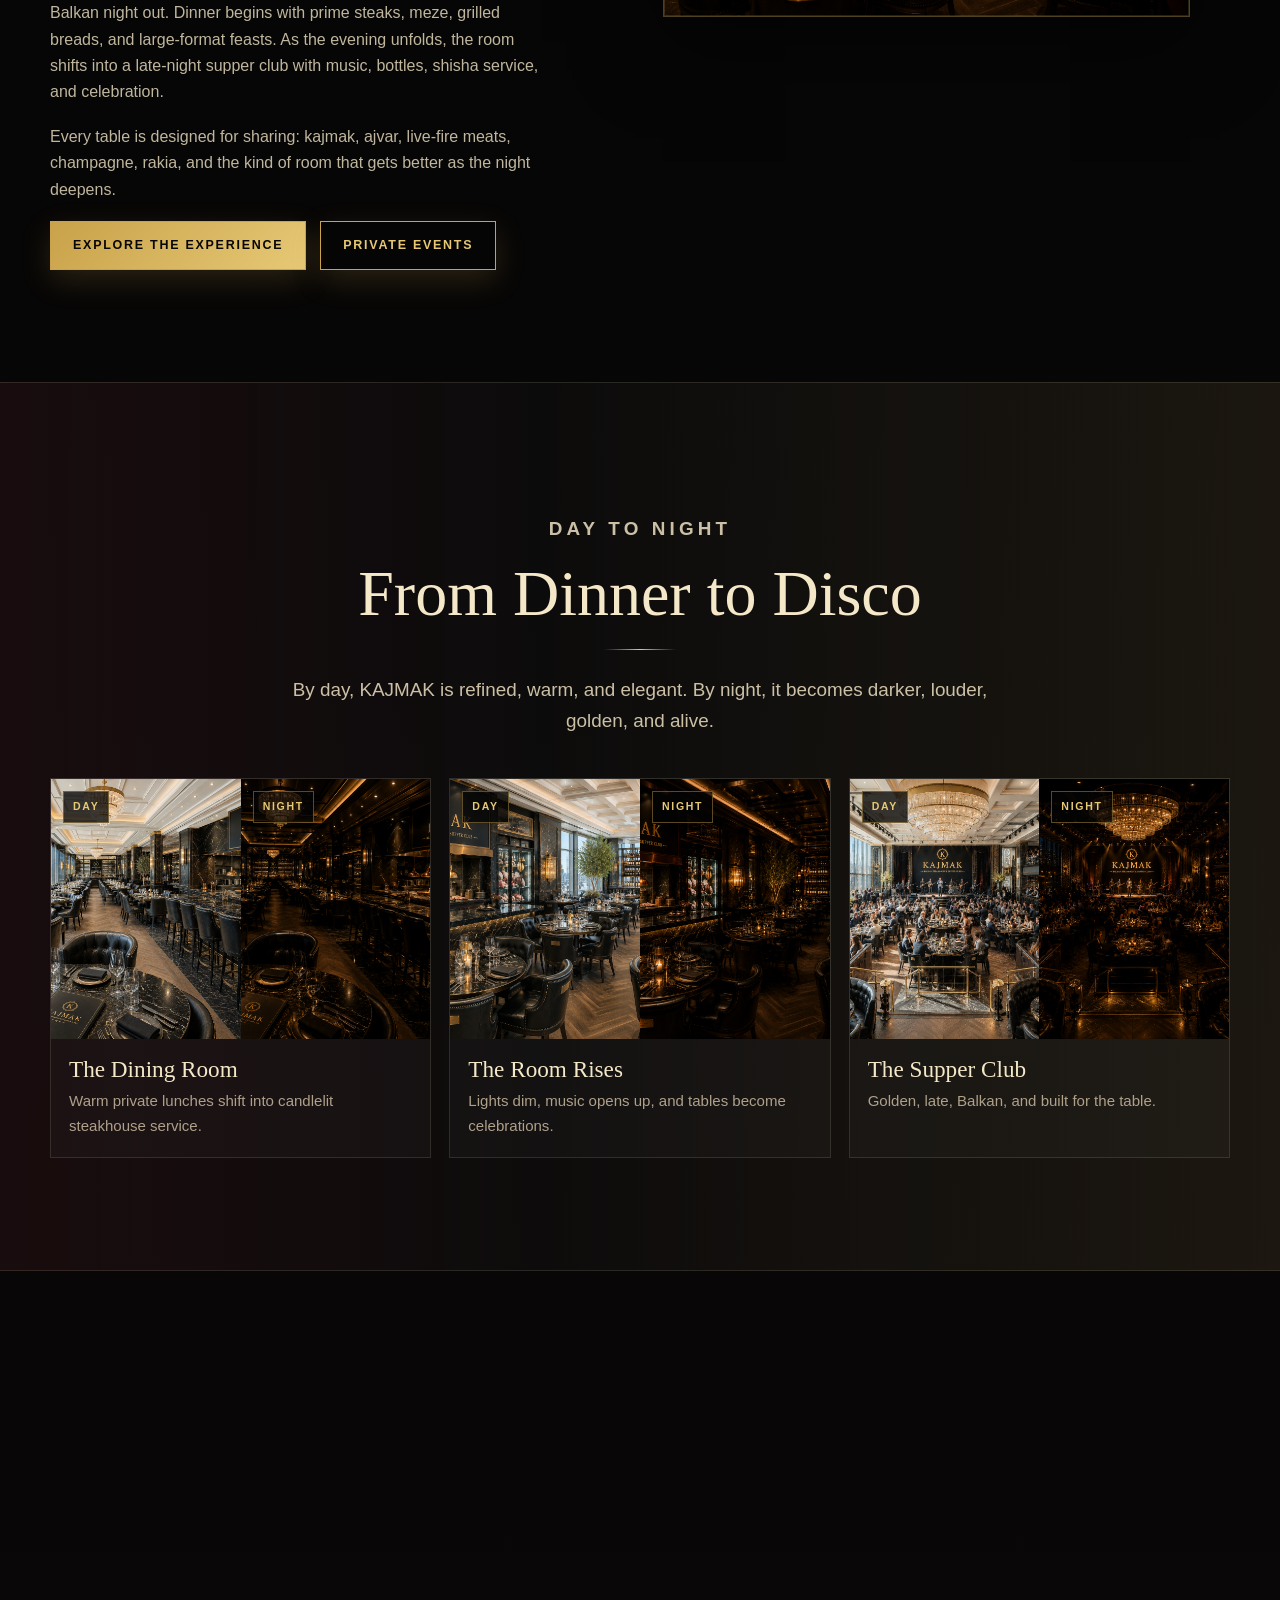
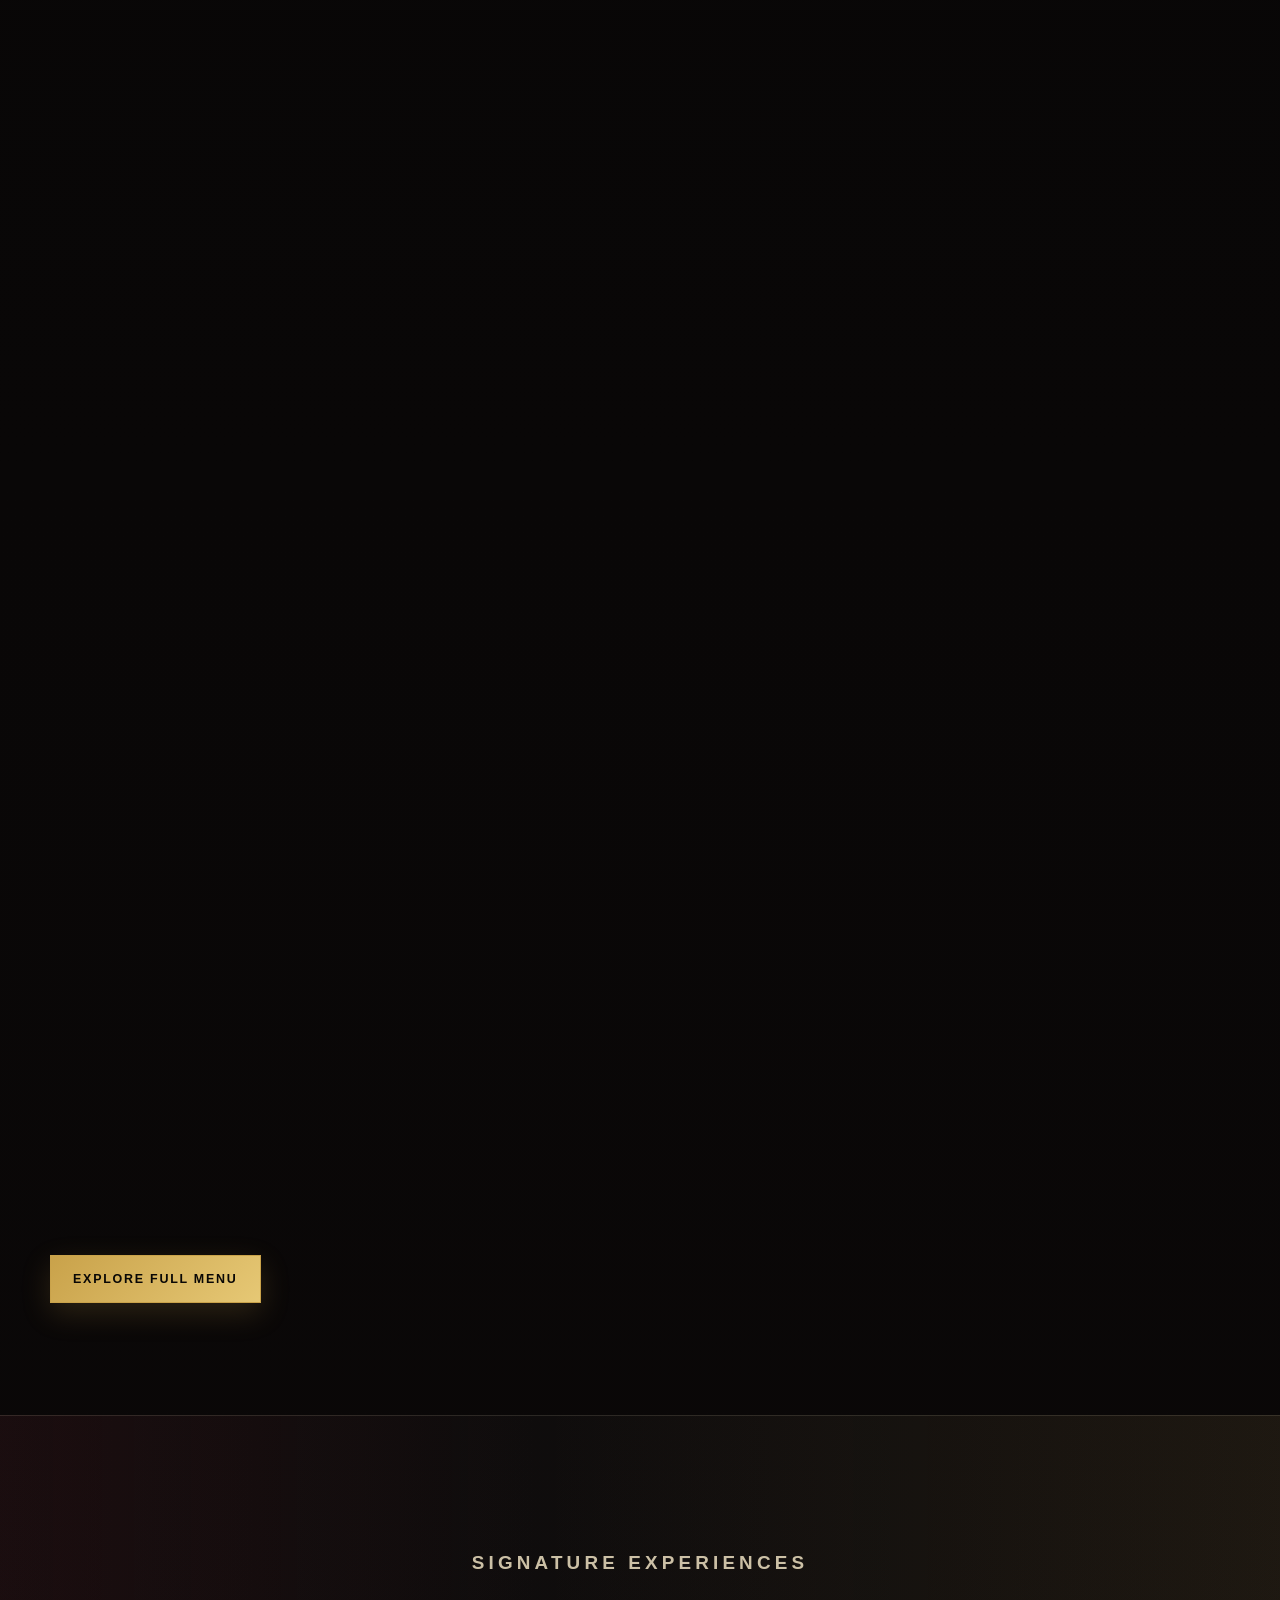
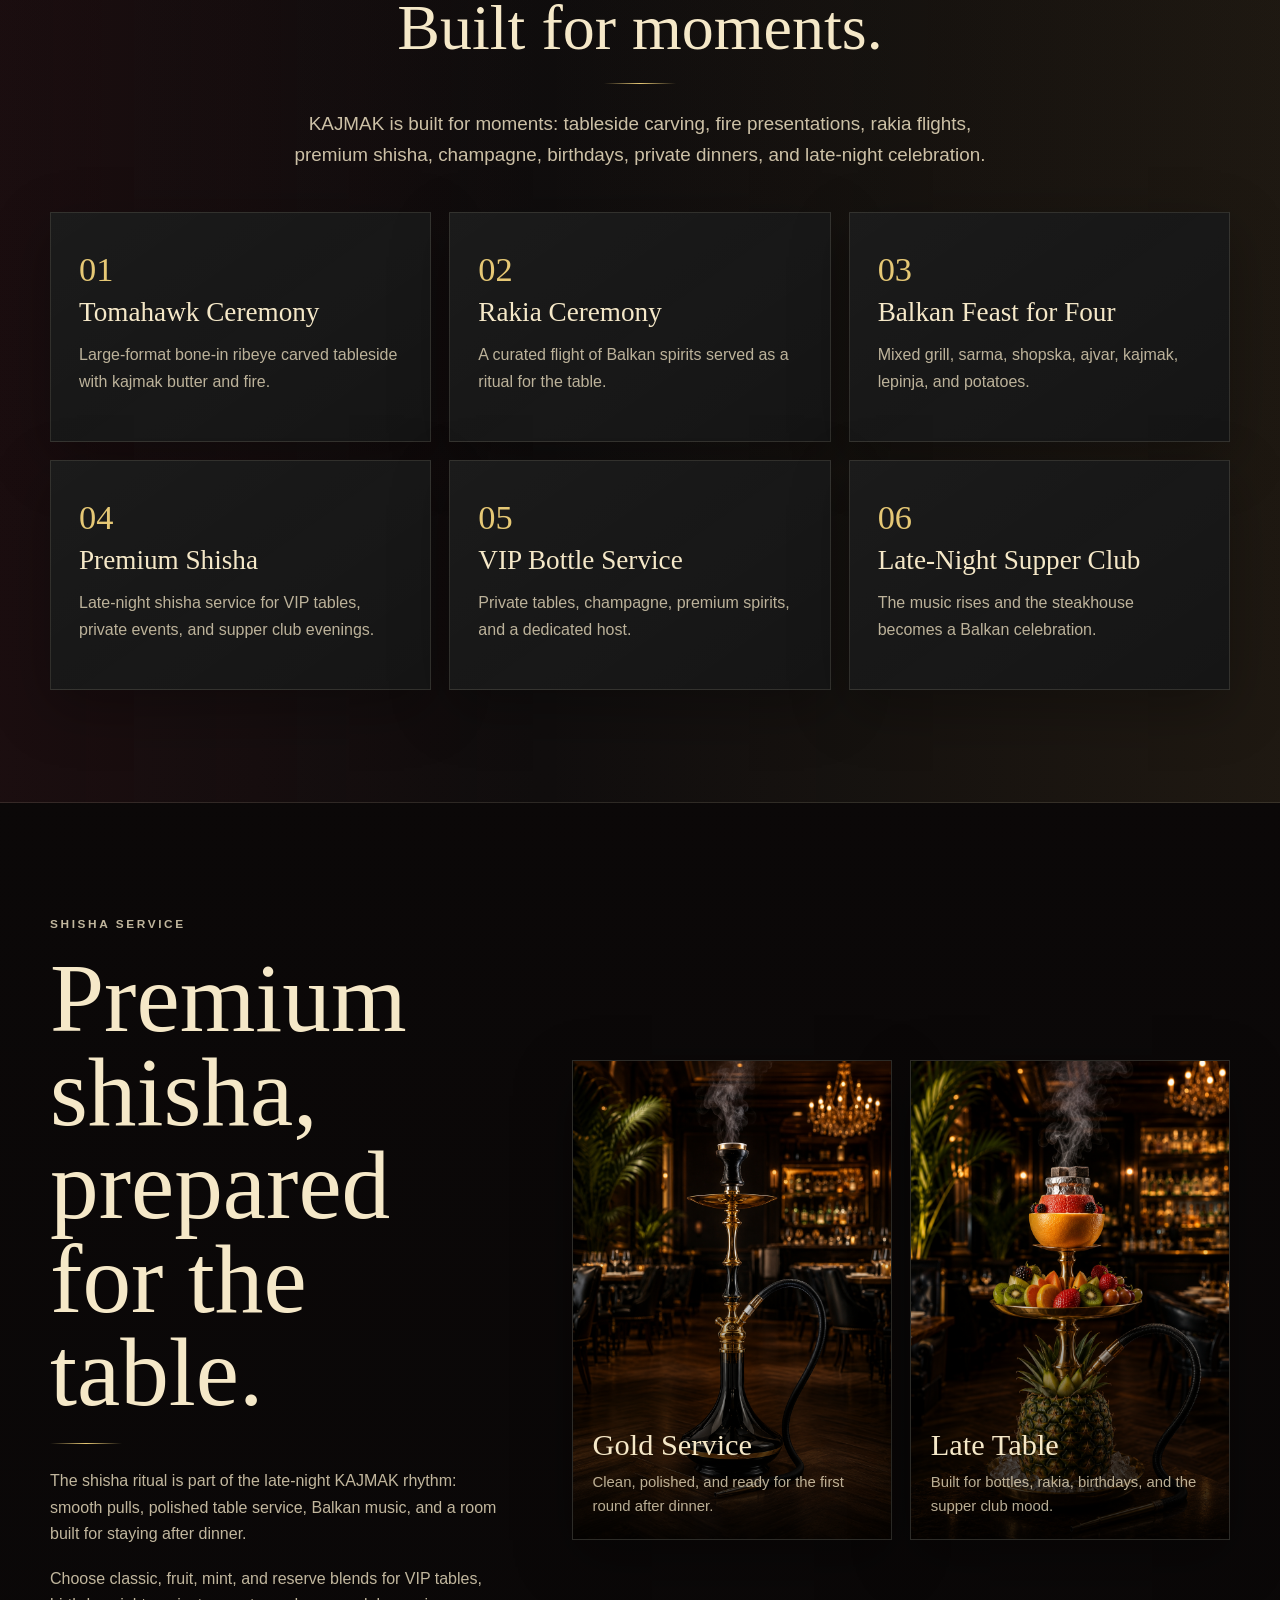
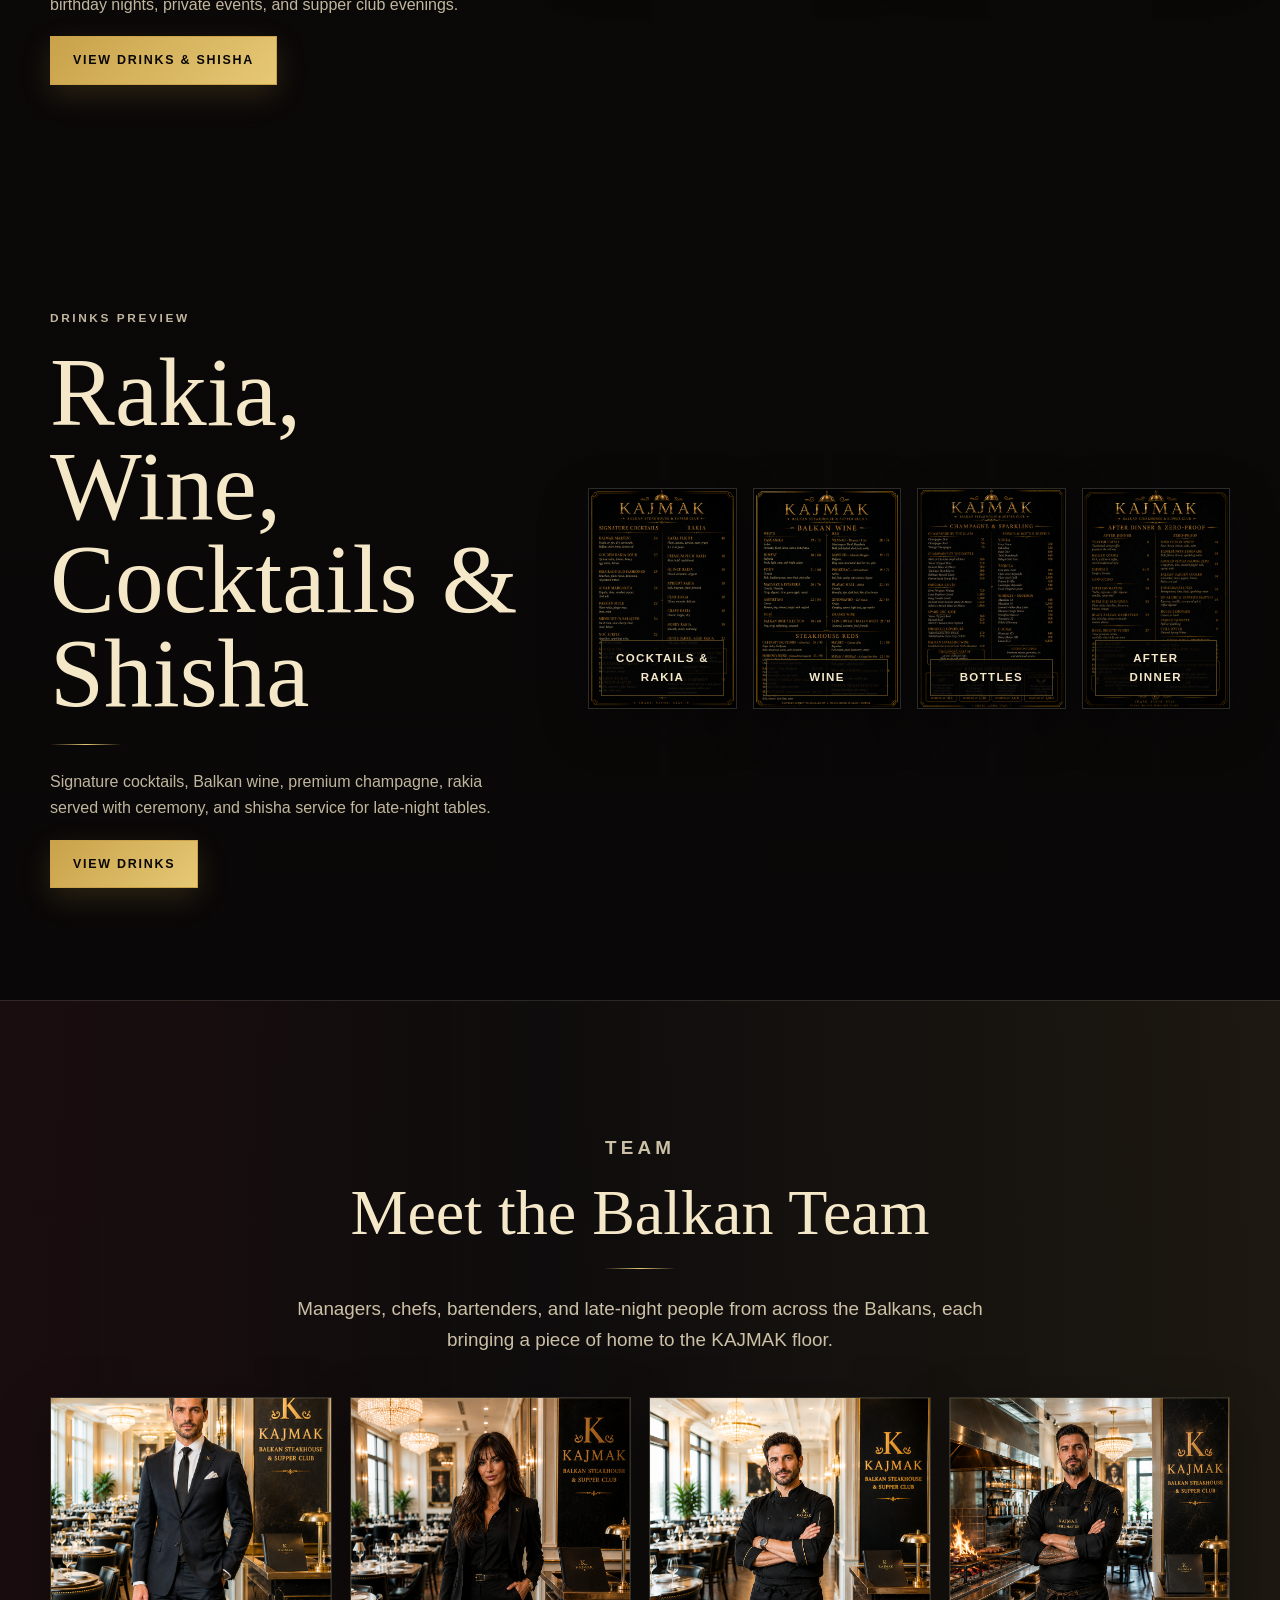
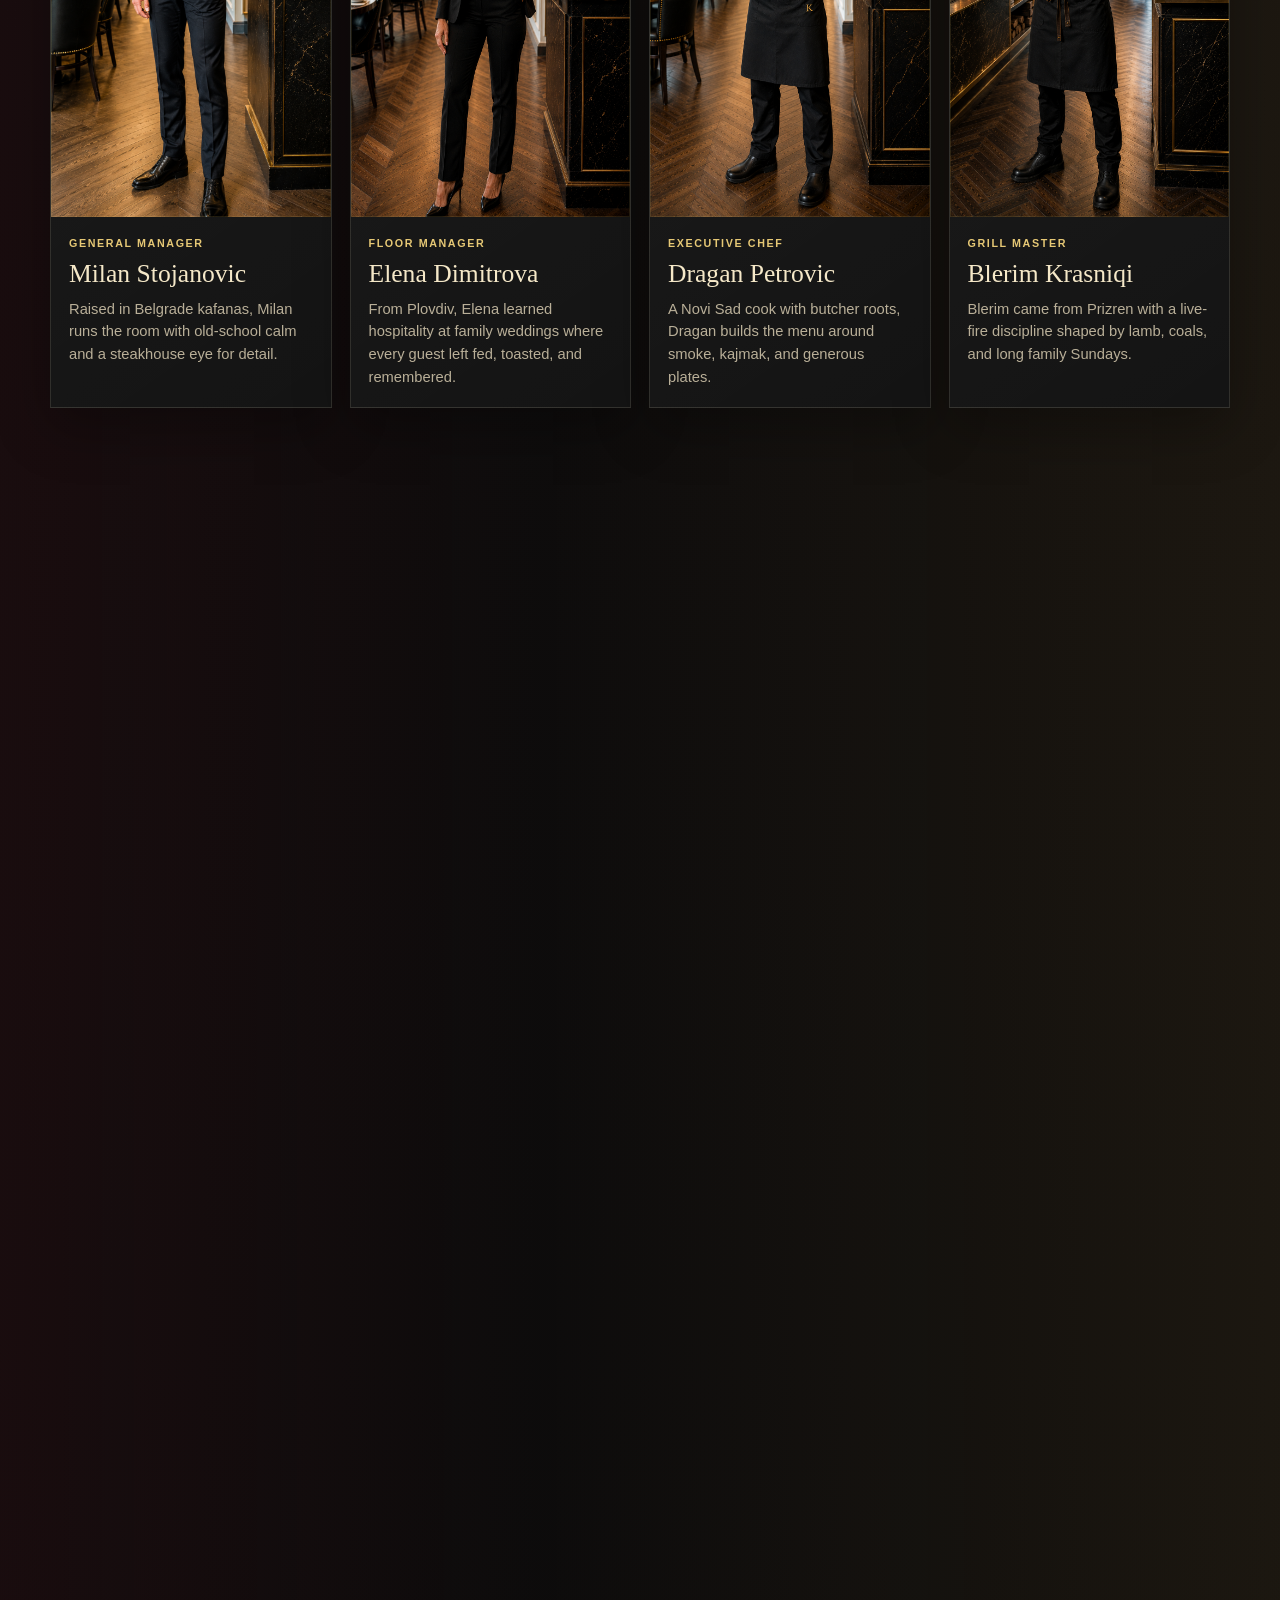
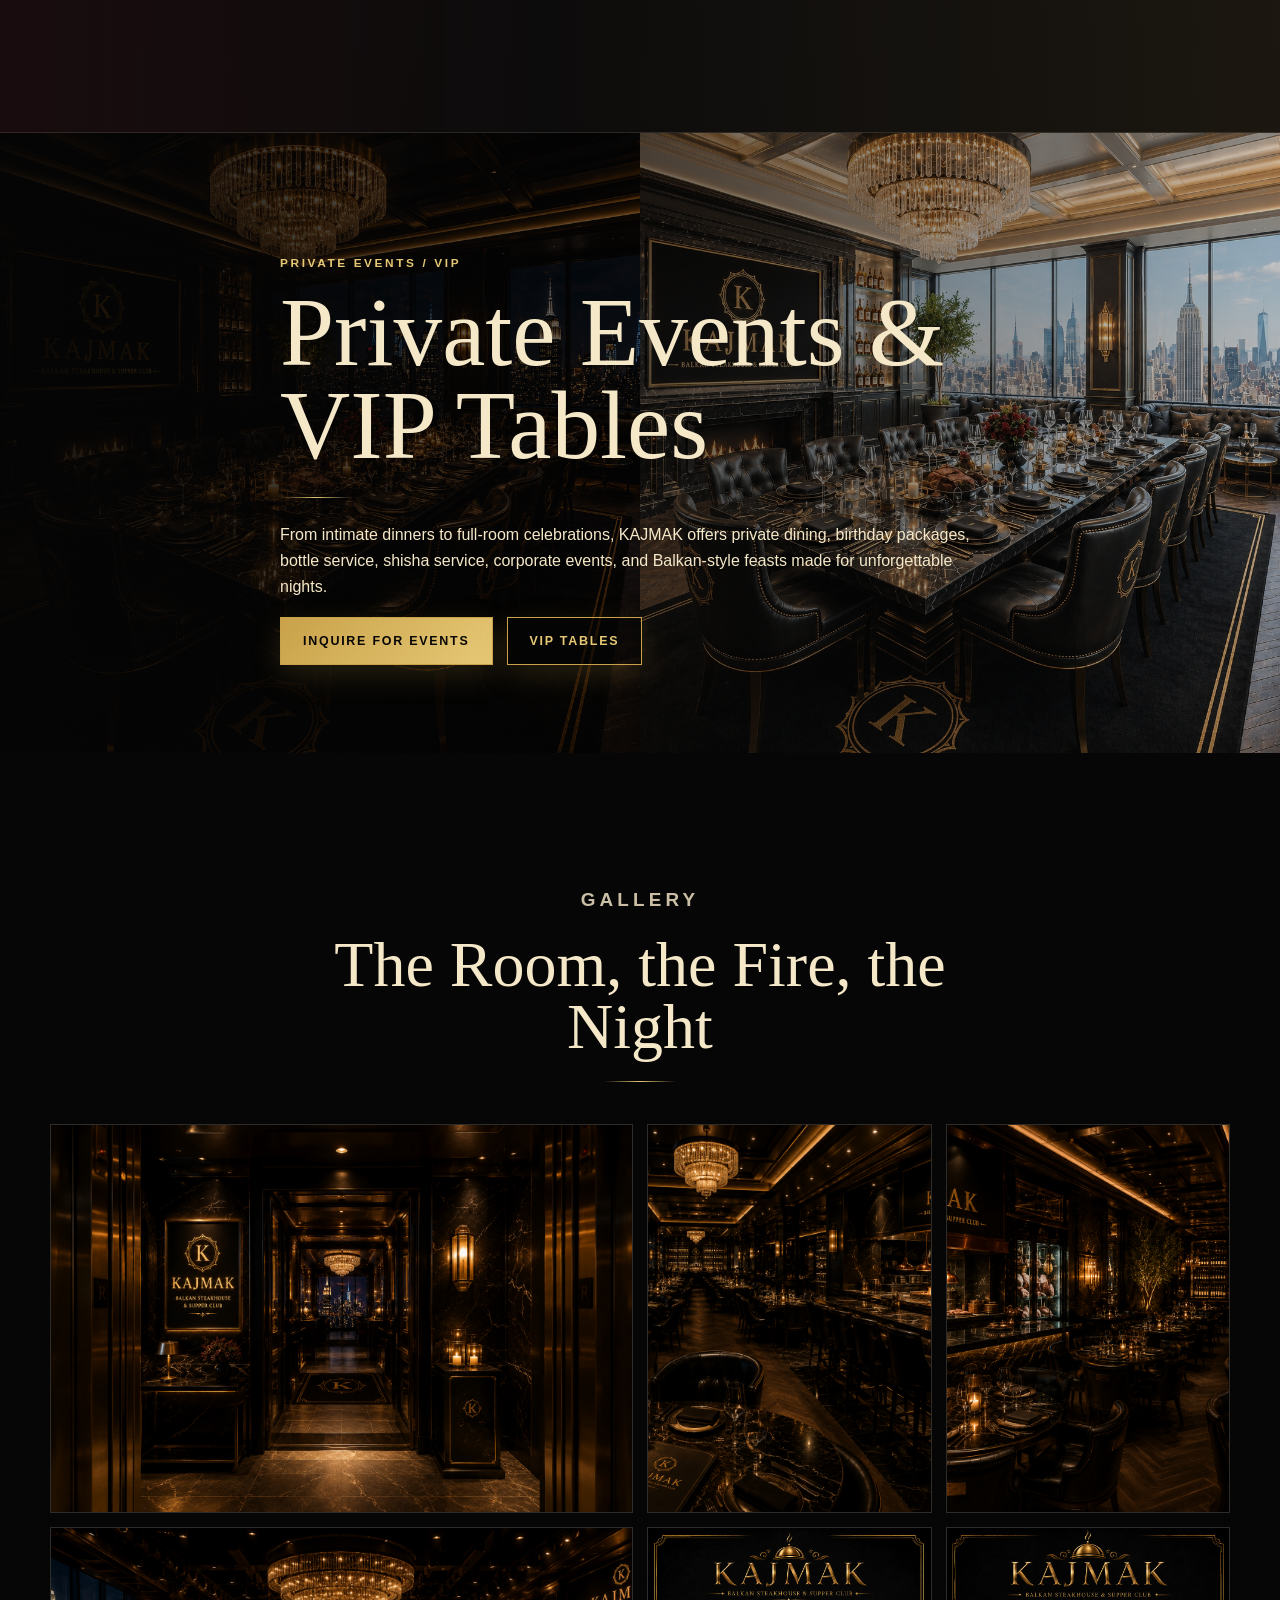
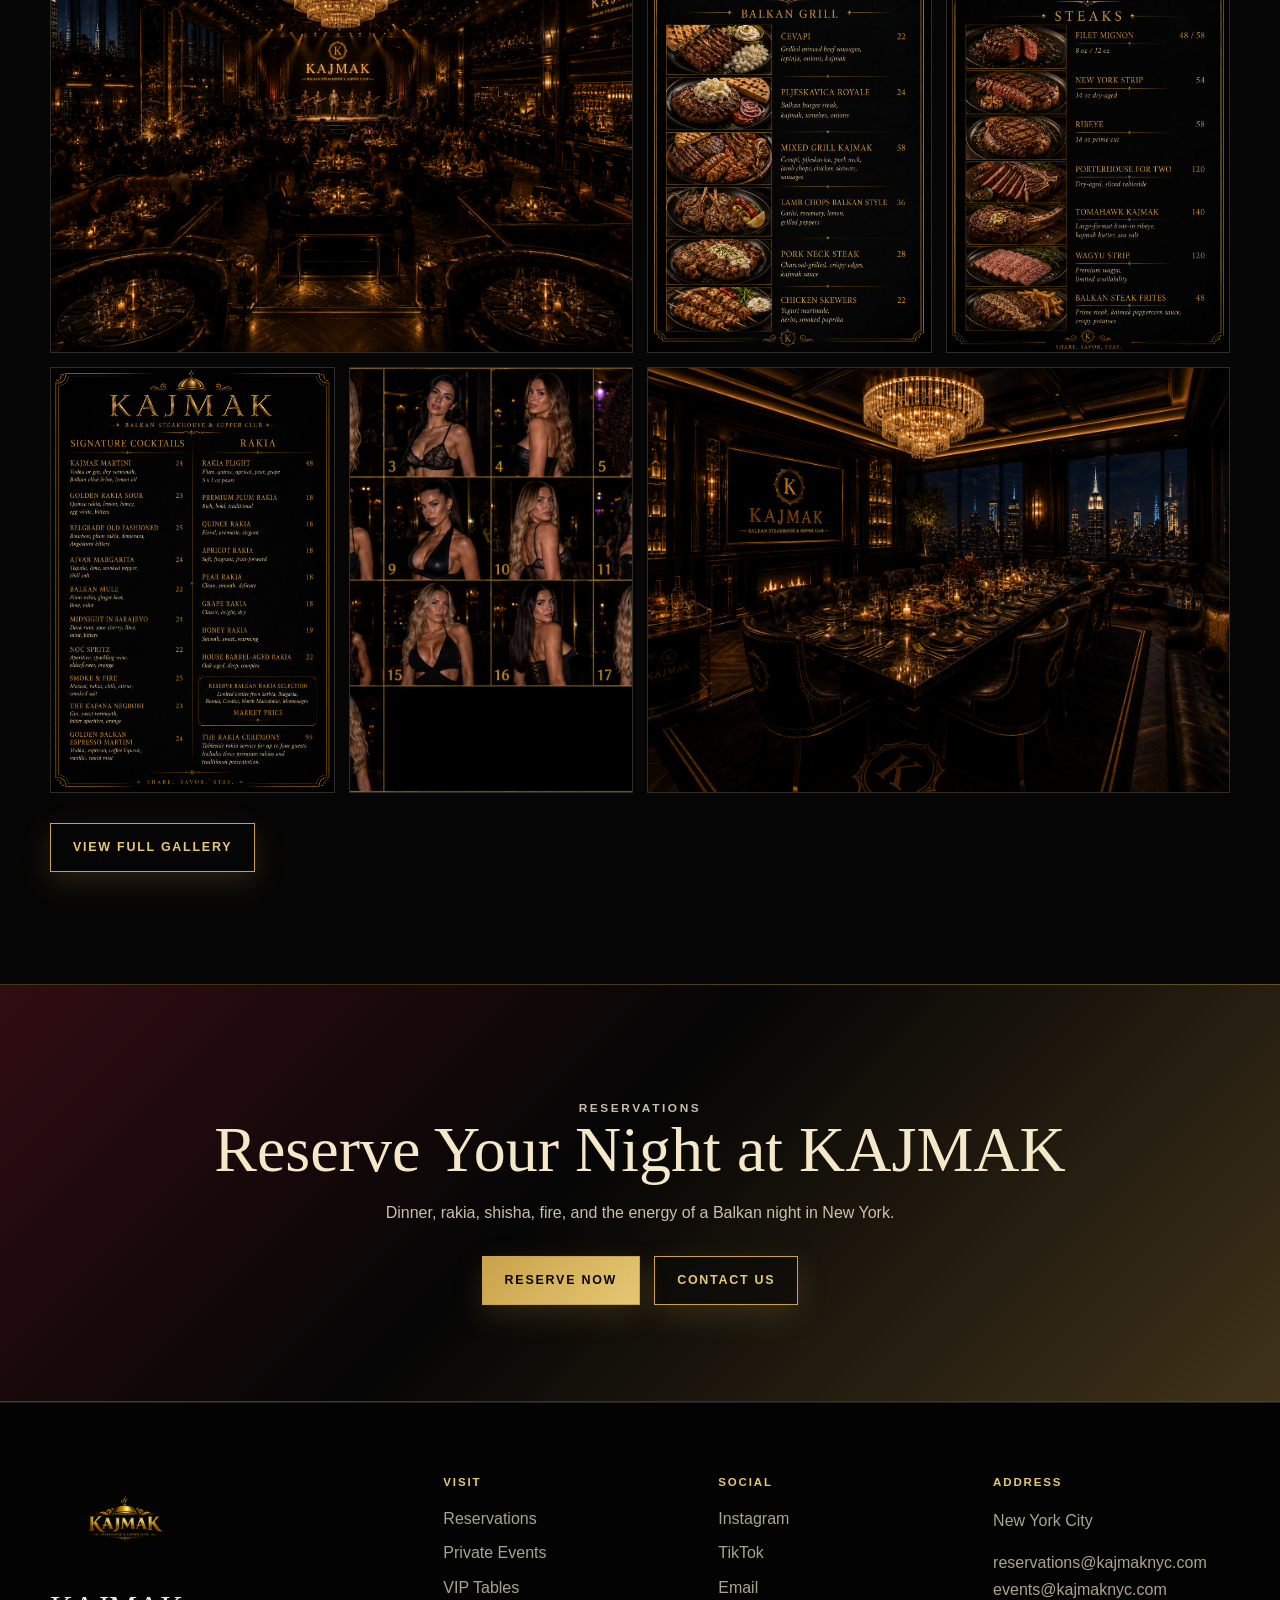
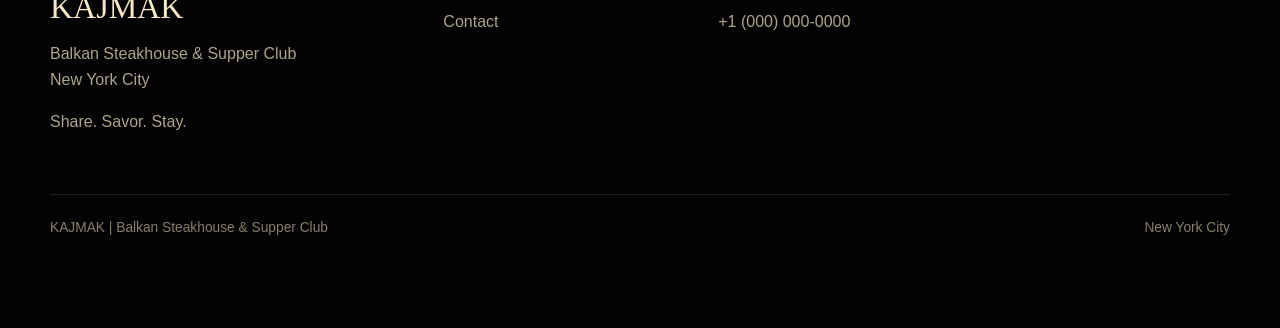
==== commit 5dd6fbf3: "Use relative paths so the site works on GitHub Pages Co-Authored-By: Claude Opus 5.5 <noreply@anthro" ====
--- a/index.html
+++ b/index.html
@@ -5,31 +5,31 @@
     <meta name="viewport" content="width=device-width, initial-scale=1">
     <title>KAJMAK | Balkan Steakhouse &amp; Supper Club NYC</title>
     <meta name="description" content="KAJMAK is a luxury Balkan steakhouse and supper club in New York City, featuring fire-grilled steaks, Balkan cuisine, rakia, cocktails, shisha, private events, and late-night energy.">
-    <link rel="icon" type="image/png" href="/personal/kajmak/images/icon.png">
-    <link rel="stylesheet" href="/personal/kajmak/assets/css/styles.css">
+    <link rel="icon" type="image/png" href="./images/icon.png">
+    <link rel="stylesheet" href="./assets/css/styles.css">
   </head>
   <body>
     <a class="skip-link" href="#main">Skip to content</a>
     <div class="site-shell">
       <header class="nav" data-nav>
         <div class="nav-inner">
-          <a class="brand" href="/personal/kajmak/" aria-label="KAJMAK home">
-            <img src="/personal/kajmak/images/horizontal_logo.png" alt="KAJMAK" width="1536" height="1024">
+          <a class="brand" href="./" aria-label="KAJMAK home">
+            <img src="./images/horizontal_logo.png" alt="KAJMAK" width="1536" height="1024">
           </a>
           <nav class="nav-links" data-nav-links aria-label="Main navigation">
-            <a class="nav-link" href="/personal/kajmak/" aria-current="page">Home</a>
-            <a class="nav-link" href="/personal/kajmak/experience/">Experience</a>
-            <a class="nav-link" href="/personal/kajmak/menu/">Menu</a>
-            <a class="nav-link" href="/personal/kajmak/drinks/">Drinks</a>
-            <a class="nav-link" href="/personal/kajmak/private-events/">Private Events</a>
-            <a class="nav-link" href="/personal/kajmak/vip/">VIP</a>
-            <a class="nav-link" href="/personal/kajmak/gallery/">Gallery</a>
-            <a class="nav-link" href="/personal/kajmak/#team">Team</a>
-            <a class="nav-link" href="/personal/kajmak/reservations/">Reservations</a>
-            <a class="nav-link" href="/personal/kajmak/contact/">Contact</a>
+            <a class="nav-link" href="./" aria-current="page">Home</a>
+            <a class="nav-link" href="./experience/">Experience</a>
+            <a class="nav-link" href="./menu/">Menu</a>
+            <a class="nav-link" href="./drinks/">Drinks</a>
+            <a class="nav-link" href="./private-events/">Private Events</a>
+            <a class="nav-link" href="./vip/">VIP</a>
+            <a class="nav-link" href="./gallery/">Gallery</a>
+            <a class="nav-link" href="./#team">Team</a>
+            <a class="nav-link" href="./reservations/">Reservations</a>
+            <a class="nav-link" href="./contact/">Contact</a>
           </nav>
           <div class="nav-actions">
-            <a class="btn secondary" href="/personal/kajmak/reservations/">Reserve</a>
+            <a class="btn secondary" href="./reservations/">Reserve</a>
           </div>
           <button class="menu-toggle" type="button" aria-label="Open menu" aria-expanded="false" data-menu-toggle>
             <span></span>
@@ -39,15 +39,15 @@
 
       <main id="main">
         <section class="hero">
-          <img class="hero-media" src="/personal/kajmak/images/entrance.png" alt="The entrance of KAJMAK at night" width="1536" height="1024" fetchpriority="high">
+          <img class="hero-media" src="./images/entrance.png" alt="The entrance of KAJMAK at night" width="1536" height="1024" fetchpriority="high">
           <div class="hero-content">
-            <img class="hero-logo" src="/personal/kajmak/images/logo.png" alt="KAJMAK" width="1536" height="1024">
+            <img class="hero-logo" src="./images/logo.png" alt="KAJMAK" width="1536" height="1024">
             <p class="eyebrow">New York City</p>
             <h1 class="hero-title">Balkan Steakhouse &amp; Supper Club</h1>
             <p class="hero-subtitle">Fire-grilled steak, rakia, premium shisha, Balkan soul, and late-night New York energy.</p>
             <div class="button-row">
-              <a class="btn" href="/personal/kajmak/reservations/">Reserve a Table</a>
-              <a class="btn secondary" href="/personal/kajmak/menu/">View Menu</a>
+              <a class="btn" href="./reservations/">Reserve a Table</a>
+              <a class="btn secondary" href="./menu/">View Menu</a>
             </div>
           </div>
         </section>
@@ -61,12 +61,12 @@
               <p>KAJMAK is a luxury Balkan steakhouse and supper club built around fire, flavor, rakia, premium shisha, and the unmistakable energy of a Balkan night out. Dinner begins with prime steaks, meze, grilled breads, and large-format feasts. As the evening unfolds, the room shifts into a late-night supper club with music, bottles, shisha service, and celebration.</p>
               <p>Every table is designed for sharing: kajmak, ajvar, live-fire meats, champagne, rakia, and the kind of room that gets better as the night deepens.</p>
               <div class="button-row">
-                <a class="btn" href="/personal/kajmak/experience/">Explore the Experience</a>
-                <a class="btn secondary" href="/personal/kajmak/private-events/">Private Events</a>
+                <a class="btn" href="./experience/">Explore the Experience</a>
+                <a class="btn secondary" href="./private-events/">Private Events</a>
               </div>
             </div>
             <figure class="feature-image reveal">
-              <img src="/personal/kajmak/images/interior2.png" alt="A dark and luxurious KAJMAK dining room" width="1536" height="1024" loading="lazy">
+              <img src="./images/interior2.png" alt="A dark and luxurious KAJMAK dining room" width="1536" height="1024" loading="lazy">
             </figure>
           </div>
         </section>
@@ -82,22 +82,22 @@
             <div class="image-pair-grid">
               <article class="day-night-card reveal">
                 <div class="pair">
-                  <figure><span class="tag">Day</span><img src="/personal/kajmak/images/interior1_d.png" alt="KAJMAK dining room during the day" width="1536" height="1024" loading="lazy"></figure>
-                  <figure><span class="tag">Night</span><img src="/personal/kajmak/images/interior1.png" alt="KAJMAK dining room at night" width="1536" height="1024" loading="lazy"></figure>
+                  <figure><span class="tag">Day</span><img src="./images/interior1_d.png" alt="KAJMAK dining room during the day" width="1536" height="1024" loading="lazy"></figure>
+                  <figure><span class="tag">Night</span><img src="./images/interior1.png" alt="KAJMAK dining room at night" width="1536" height="1024" loading="lazy"></figure>
                 </div>
                 <div class="caption"><h3>The Dining Room</h3><p>Warm private lunches shift into candlelit steakhouse service.</p></div>
               </article>
               <article class="day-night-card reveal">
                 <div class="pair">
-                  <figure><span class="tag">Day</span><img src="/personal/kajmak/images/interior2_d.png" alt="KAJMAK lounge during the day" width="1536" height="1024" loading="lazy"></figure>
-                  <figure><span class="tag">Night</span><img src="/personal/kajmak/images/interior2.png" alt="KAJMAK lounge at night" width="1536" height="1024" loading="lazy"></figure>
+                  <figure><span class="tag">Day</span><img src="./images/interior2_d.png" alt="KAJMAK lounge during the day" width="1536" height="1024" loading="lazy"></figure>
+                  <figure><span class="tag">Night</span><img src="./images/interior2.png" alt="KAJMAK lounge at night" width="1536" height="1024" loading="lazy"></figure>
                 </div>
                 <div class="caption"><h3>The Room Rises</h3><p>Lights dim, music opens up, and tables become celebrations.</p></div>
               </article>
               <article class="day-night-card reveal">
                 <div class="pair">
-                  <figure><span class="tag">Day</span><img src="/personal/kajmak/images/interior3_d.png" alt="KAJMAK event space during the day" width="1536" height="1024" loading="lazy"></figure>
-                  <figure><span class="tag">Night</span><img src="/personal/kajmak/images/interior3.png" alt="KAJMAK event space at night" width="1536" height="1024" loading="lazy"></figure>
+                  <figure><span class="tag">Day</span><img src="./images/interior3_d.png" alt="KAJMAK event space during the day" width="1536" height="1024" loading="lazy"></figure>
+                  <figure><span class="tag">Night</span><img src="./images/interior3.png" alt="KAJMAK event space at night" width="1536" height="1024" loading="lazy"></figure>
                 </div>
                 <div class="caption"><h3>The Supper Club</h3><p>Golden, late, Balkan, and built for the table.</p></div>
               </article>
@@ -114,14 +114,14 @@
               <p>Balkan classics, prime steaks, live-fire cooking, and generous plates made for the table.</p>
             </div>
             <div class="card-grid">
-              <a class="image-card reveal" href="/personal/kajmak/menu/"><img src="/personal/kajmak/images/menu1.png" alt="Raw and cold starters from KAJMAK" width="1024" height="1536" loading="lazy"><span class="image-card-content"><h3>Raw / Cold Starters</h3><p>Prime tartare, crudo, oysters, and meze.</p></span></a>
-              <a class="image-card reveal" href="/personal/kajmak/menu/"><img src="/personal/kajmak/images/menu2.png" alt="Balkan bread and pastry dishes" width="1024" height="1536" loading="lazy"><span class="image-card-content"><h3>Bread / Pastry</h3><p>Lepinja, pogača, burek, and kajmak butter.</p></span></a>
-              <a class="image-card reveal" href="/personal/kajmak/menu/"><img src="/personal/kajmak/images/menu3.png" alt="KAJMAK salads" width="1024" height="1536" loading="lazy"><span class="image-card-content"><h3>Salads</h3><p>Shopska, roasted peppers, tomato, and herbs.</p></span></a>
-              <a class="image-card reveal" href="/personal/kajmak/menu/"><img src="/personal/kajmak/images/menu4.png" alt="Hot starters at KAJMAK" width="1024" height="1536" loading="lazy"><span class="image-card-content"><h3>Hot Starters</h3><p>Bone marrow, sarma bites, octopus, and cheese.</p></span></a>
-              <a class="image-card reveal" href="/personal/kajmak/menu/"><img src="/personal/kajmak/images/menu5.png" alt="Balkan grill dishes at KAJMAK" width="1024" height="1536" loading="lazy"><span class="image-card-content"><h3>Balkan Grill</h3><p>Ćevapi, pljeskavica, lamb chops, and mixed grill.</p></span></a>
-              <a class="image-card reveal" href="/personal/kajmak/menu/"><img src="/personal/kajmak/images/menu6.png" alt="Premium steak selections at KAJMAK" width="1024" height="1536" loading="lazy"><span class="image-card-content"><h3>Steaks</h3><p>Prime cuts, dry-aged classics, and tomahawk service.</p></span></a>
-            </div>
-            <div class="button-row mt-30"><a class="btn" href="/personal/kajmak/menu/">Explore Full Menu</a></div>
+              <a class="image-card reveal" href="./menu/"><img src="./images/menu1.png" alt="Raw and cold starters from KAJMAK" width="1024" height="1536" loading="lazy"><span class="image-card-content"><h3>Raw / Cold Starters</h3><p>Prime tartare, crudo, oysters, and meze.</p></span></a>
+              <a class="image-card reveal" href="./menu/"><img src="./images/menu2.png" alt="Balkan bread and pastry dishes" width="1024" height="1536" loading="lazy"><span class="image-card-content"><h3>Bread / Pastry</h3><p>Lepinja, pogača, burek, and kajmak butter.</p></span></a>
+              <a class="image-card reveal" href="./menu/"><img src="./images/menu3.png" alt="KAJMAK salads" width="1024" height="1536" loading="lazy"><span class="image-card-content"><h3>Salads</h3><p>Shopska, roasted peppers, tomato, and herbs.</p></span></a>
+              <a class="image-card reveal" href="./menu/"><img src="./images/menu4.png" alt="Hot starters at KAJMAK" width="1024" height="1536" loading="lazy"><span class="image-card-content"><h3>Hot Starters</h3><p>Bone marrow, sarma bites, octopus, and cheese.</p></span></a>
+              <a class="image-card reveal" href="./menu/"><img src="./images/menu5.png" alt="Balkan grill dishes at KAJMAK" width="1024" height="1536" loading="lazy"><span class="image-card-content"><h3>Balkan Grill</h3><p>Ćevapi, pljeskavica, lamb chops, and mixed grill.</p></span></a>
+              <a class="image-card reveal" href="./menu/"><img src="./images/menu6.png" alt="Premium steak selections at KAJMAK" width="1024" height="1536" loading="lazy"><span class="image-card-content"><h3>Steaks</h3><p>Prime cuts, dry-aged classics, and tomahawk service.</p></span></a>
+            </div>
+            <div class="button-row mt-30"><a class="btn" href="./menu/">Explore Full Menu</a></div>
           </div>
         </section>
 
@@ -152,15 +152,15 @@
               <div class="gold-divider"></div>
               <p>The shisha ritual is part of the late-night KAJMAK rhythm: smooth pulls, polished table service, Balkan music, and a room built for staying after dinner.</p>
               <p>Choose classic, fruit, mint, and reserve blends for VIP tables, birthday nights, private events, and supper club evenings.</p>
-              <div class="button-row"><a class="btn" href="/personal/kajmak/drinks/">View Drinks &amp; Shisha</a></div>
+              <div class="button-row"><a class="btn" href="./drinks/">View Drinks &amp; Shisha</a></div>
             </div>
             <div class="shisha-art-grid">
-              <a class="shisha-card reveal" href="/personal/kajmak/images/shisha/shisha1.png" data-lightbox data-caption="Premium shisha service at KAJMAK">
-                <img src="/personal/kajmak/images/shisha/shisha1.png" alt="Premium shisha service at KAJMAK" width="1024" height="1536" loading="lazy">
+              <a class="shisha-card reveal" href="./images/shisha/shisha1.png" data-lightbox data-caption="Premium shisha service at KAJMAK">
+                <img src="./images/shisha/shisha1.png" alt="Premium shisha service at KAJMAK" width="1024" height="1536" loading="lazy">
                 <span class="shisha-card-content"><h3>Gold Service</h3><p>Clean, polished, and ready for the first round after dinner.</p></span>
               </a>
-              <a class="shisha-card reveal" href="/personal/kajmak/images/shisha/shisha2.png" data-lightbox data-caption="Late-night shisha setup at KAJMAK">
-                <img src="/personal/kajmak/images/shisha/shisha2.png" alt="Late-night shisha setup at KAJMAK" width="1122" height="1402" loading="lazy">
+              <a class="shisha-card reveal" href="./images/shisha/shisha2.png" data-lightbox data-caption="Late-night shisha setup at KAJMAK">
+                <img src="./images/shisha/shisha2.png" alt="Late-night shisha setup at KAJMAK" width="1122" height="1402" loading="lazy">
                 <span class="shisha-card-content"><h3>Late Table</h3><p>Built for bottles, rakia, birthdays, and the supper club mood.</p></span>
               </a>
             </div>
@@ -174,13 +174,13 @@
               <h2 class="hero-title">Rakia, Wine, Cocktails &amp; Shisha</h2>
               <div class="gold-divider"></div>
               <p>Signature cocktails, Balkan wine, premium champagne, rakia served with ceremony, and shisha service for late-night tables.</p>
-              <div class="button-row"><a class="btn" href="/personal/kajmak/drinks/">View Drinks</a></div>
+              <div class="button-row"><a class="btn" href="./drinks/">View Drinks</a></div>
             </div>
             <div class="menu-page-preview">
-              <a class="menu-thumb reveal" href="/personal/kajmak/images/menu12.png" data-lightbox data-caption="Signature Cocktails and Rakia"><img src="/personal/kajmak/images/menu12.png" alt="Signature cocktails and rakia menu page" width="1024" height="1536" loading="lazy"><span>Cocktails &amp; Rakia</span></a>
-              <a class="menu-thumb reveal" href="/personal/kajmak/images/menu13.png" data-lightbox data-caption="Balkan Wine and Steakhouse Reds"><img src="/personal/kajmak/images/menu13.png" alt="Balkan wine and steakhouse reds menu page" width="1024" height="1536" loading="lazy"><span>Wine</span></a>
-              <a class="menu-thumb reveal" href="/personal/kajmak/images/menu14.png" data-lightbox data-caption="Champagne and Bottle Service"><img src="/personal/kajmak/images/menu14.png" alt="Champagne and bottle service menu page" width="1024" height="1536" loading="lazy"><span>Bottles</span></a>
-              <a class="menu-thumb reveal" href="/personal/kajmak/images/menu15.png" data-lightbox data-caption="After Dinner and Zero Proof"><img src="/personal/kajmak/images/menu15.png" alt="After dinner and zero proof drinks menu page" width="1024" height="1536" loading="lazy"><span>After Dinner</span></a>
+              <a class="menu-thumb reveal" href="./images/menu12.png" data-lightbox data-caption="Signature Cocktails and Rakia"><img src="./images/menu12.png" alt="Signature cocktails and rakia menu page" width="1024" height="1536" loading="lazy"><span>Cocktails &amp; Rakia</span></a>
+              <a class="menu-thumb reveal" href="./images/menu13.png" data-lightbox data-caption="Balkan Wine and Steakhouse Reds"><img src="./images/menu13.png" alt="Balkan wine and steakhouse reds menu page" width="1024" height="1536" loading="lazy"><span>Wine</span></a>
+              <a class="menu-thumb reveal" href="./images/menu14.png" data-lightbox data-caption="Champagne and Bottle Service"><img src="./images/menu14.png" alt="Champagne and bottle service menu page" width="1024" height="1536" loading="lazy"><span>Bottles</span></a>
+              <a class="menu-thumb reveal" href="./images/menu15.png" data-lightbox data-caption="After Dinner and Zero Proof"><img src="./images/menu15.png" alt="After dinner and zero proof drinks menu page" width="1024" height="1536" loading="lazy"><span>After Dinner</span></a>
             </div>
           </div>
         </section>
@@ -195,39 +195,39 @@
             </div>
             <div class="team-grid">
               <article class="team-card reveal">
-                <a class="team-photo" href="/personal/kajmak/images/team/GM.png" data-lightbox data-caption="Milan Stojanovic, General Manager"><img src="/personal/kajmak/images/team/GM.png" alt="Milan Stojanovic, KAJMAK general manager" width="916" height="1717" loading="lazy"></a>
+                <a class="team-photo" href="./images/team/GM.png" data-lightbox data-caption="Milan Stojanovic, General Manager"><img src="./images/team/GM.png" alt="Milan Stojanovic, KAJMAK general manager" width="916" height="1717" loading="lazy"></a>
                 <div class="team-copy"><p class="team-role">General Manager</p><h3>Milan Stojanovic</h3><p>Raised in Belgrade kafanas, Milan runs the room with old-school calm and a steakhouse eye for detail.</p></div>
               </article>
               <article class="team-card reveal">
-                <a class="team-photo" href="/personal/kajmak/images/team/Manager.png" data-lightbox data-caption="Elena Dimitrova, Floor Manager"><img src="/personal/kajmak/images/team/Manager.png" alt="Elena Dimitrova, KAJMAK floor manager" width="1023" height="1537" loading="lazy"></a>
+                <a class="team-photo" href="./images/team/Manager.png" data-lightbox data-caption="Elena Dimitrova, Floor Manager"><img src="./images/team/Manager.png" alt="Elena Dimitrova, KAJMAK floor manager" width="1023" height="1537" loading="lazy"></a>
                 <div class="team-copy"><p class="team-role">Floor Manager</p><h3>Elena Dimitrova</h3><p>From Plovdiv, Elena learned hospitality at family weddings where every guest left fed, toasted, and remembered.</p></div>
               </article>
               <article class="team-card reveal">
-                <a class="team-photo" href="/personal/kajmak/images/team/chef.png" data-lightbox data-caption="Dragan Petrovic, Executive Chef"><img src="/personal/kajmak/images/team/chef.png" alt="Dragan Petrovic, KAJMAK executive chef" width="1023" height="1537" loading="lazy"></a>
+                <a class="team-photo" href="./images/team/chef.png" data-lightbox data-caption="Dragan Petrovic, Executive Chef"><img src="./images/team/chef.png" alt="Dragan Petrovic, KAJMAK executive chef" width="1023" height="1537" loading="lazy"></a>
                 <div class="team-copy"><p class="team-role">Executive Chef</p><h3>Dragan Petrovic</h3><p>A Novi Sad cook with butcher roots, Dragan builds the menu around smoke, kajmak, and generous plates.</p></div>
               </article>
               <article class="team-card reveal">
-                <a class="team-photo" href="/personal/kajmak/images/team/GrillMaster.png" data-lightbox data-caption="Blerim Krasniqi, Grill Master"><img src="/personal/kajmak/images/team/GrillMaster.png" alt="Blerim Krasniqi, KAJMAK grill master" width="1023" height="1537" loading="lazy"></a>
+                <a class="team-photo" href="./images/team/GrillMaster.png" data-lightbox data-caption="Blerim Krasniqi, Grill Master"><img src="./images/team/GrillMaster.png" alt="Blerim Krasniqi, KAJMAK grill master" width="1023" height="1537" loading="lazy"></a>
                 <div class="team-copy"><p class="team-role">Grill Master</p><h3>Blerim Krasniqi</h3><p>Blerim came from Prizren with a live-fire discipline shaped by lamb, coals, and long family Sundays.</p></div>
               </article>
               <article class="team-card reveal">
-                <a class="team-photo" href="/personal/kajmak/images/team/HeadBartender.png" data-lightbox data-caption="Luka Markovic, Head Bartender"><img src="/personal/kajmak/images/team/HeadBartender.png" alt="Luka Markovic, KAJMAK head bartender" width="1023" height="1537" loading="lazy"></a>
+                <a class="team-photo" href="./images/team/HeadBartender.png" data-lightbox data-caption="Luka Markovic, Head Bartender"><img src="./images/team/HeadBartender.png" alt="Luka Markovic, KAJMAK head bartender" width="1023" height="1537" loading="lazy"></a>
                 <div class="team-copy"><p class="team-role">Head Bartender</p><h3>Luka Markovic</h3><p>Luka grew up near Split and mixes rakia, citrus, herbs, and smoke like he is setting a table.</p></div>
               </article>
               <article class="team-card reveal">
-                <a class="team-photo" href="/personal/kajmak/images/team/PastryChef.png" data-lightbox data-caption="Ivana Georgieva, Pastry Chef"><img src="/personal/kajmak/images/team/PastryChef.png" alt="Ivana Georgieva, KAJMAK pastry chef" width="1023" height="1537" loading="lazy"></a>
+                <a class="team-photo" href="./images/team/PastryChef.png" data-lightbox data-caption="Ivana Georgieva, Pastry Chef"><img src="./images/team/PastryChef.png" alt="Ivana Georgieva, KAJMAK pastry chef" width="1023" height="1537" loading="lazy"></a>
                 <div class="team-copy"><p class="team-role">Pastry Chef</p><h3>Ivana Georgieva</h3><p>Ivana brings Sofia bakery memories to the dessert station, turning walnut, honey, and cream into quiet finales.</p></div>
               </article>
               <article class="team-card reveal">
-                <a class="team-photo" href="/personal/kajmak/images/team/DJ.png" data-lightbox data-caption="Armin Hadzic, Resident DJ"><img src="/personal/kajmak/images/team/DJ.png" alt="Armin Hadzic, KAJMAK resident DJ" width="1024" height="1536" loading="lazy"></a>
+                <a class="team-photo" href="./images/team/DJ.png" data-lightbox data-caption="Armin Hadzic, Resident DJ"><img src="./images/team/DJ.png" alt="Armin Hadzic, KAJMAK resident DJ" width="1024" height="1536" loading="lazy"></a>
                 <div class="team-copy"><p class="team-role">Resident DJ</p><h3>Armin Hadzic</h3><p>Born in Sarajevo, Armin reads the room from dinner pulse to Balkan late-night celebration.</p></div>
               </article>
               <article class="team-card reveal">
-                <a class="team-photo" href="/personal/kajmak/images/team/Mai%CC%82tre%20d%E2%80%99%201.png" data-lightbox data-caption="Vesna Nikolic, Maitre d'"><img src="/personal/kajmak/images/team/Mai%CC%82tre%20d%E2%80%99%201.png" alt="Vesna Nikolic, KAJMAK maitre d" width="1023" height="1537" loading="lazy"></a>
+                <a class="team-photo" href="./images/team/Mai%CC%82tre%20d%E2%80%99%201.png" data-lightbox data-caption="Vesna Nikolic, Maitre d'"><img src="./images/team/Mai%CC%82tre%20d%E2%80%99%201.png" alt="Vesna Nikolic, KAJMAK maitre d" width="1023" height="1537" loading="lazy"></a>
                 <div class="team-copy"><p class="team-role">Maitre d'</p><h3>Vesna Nikolic</h3><p>Vesna came from Skopje with a gift for names, coats, table timing, and impossible Saturday nights.</p></div>
               </article>
               <article class="team-card reveal">
-                <a class="team-photo" href="/personal/kajmak/images/team/Mai%CC%82tre%20d%E2%80%99%202.png" data-lightbox data-caption="Ana Barisic, Maitre d'"><img src="/personal/kajmak/images/team/Mai%CC%82tre%20d%E2%80%99%202.png" alt="Ana Barisic, KAJMAK maitre d" width="1023" height="1537" loading="lazy"></a>
+                <a class="team-photo" href="./images/team/Mai%CC%82tre%20d%E2%80%99%202.png" data-lightbox data-caption="Ana Barisic, Maitre d'"><img src="./images/team/Mai%CC%82tre%20d%E2%80%99%202.png" alt="Ana Barisic, KAJMAK maitre d" width="1023" height="1537" loading="lazy"></a>
                 <div class="team-copy"><p class="team-role">Maitre d'</p><h3>Ana Barisic</h3><p>Ana's Zagreb polish shows in every greeting, from first-time diners to the regulars who arrive late.</p></div>
               </article>
             </div>
@@ -236,8 +236,8 @@
 
         <section class="split-banner">
           <div class="split-banner-media" aria-hidden="true">
-            <img src="/personal/kajmak/images/vip.png" alt="" width="1536" height="1024" loading="lazy">
-            <img src="/personal/kajmak/images/vip_d.png" alt="" width="1536" height="1024" loading="lazy">
+            <img src="./images/vip.png" alt="" width="1536" height="1024" loading="lazy">
+            <img src="./images/vip_d.png" alt="" width="1536" height="1024" loading="lazy">
           </div>
           <div class="split-banner-content reveal">
             <p class="section-kicker">Private Events / VIP</p>
@@ -245,8 +245,8 @@
             <div class="gold-divider"></div>
             <p>From intimate dinners to full-room celebrations, KAJMAK offers private dining, birthday packages, bottle service, shisha service, corporate events, and Balkan-style feasts made for unforgettable nights.</p>
             <div class="button-row">
-              <a class="btn" href="/personal/kajmak/private-events/">Inquire for Events</a>
-              <a class="btn secondary" href="/personal/kajmak/vip/">VIP Tables</a>
+              <a class="btn" href="./private-events/">Inquire for Events</a>
+              <a class="btn secondary" href="./vip/">VIP Tables</a>
             </div>
           </div>
         </section>
@@ -259,17 +259,17 @@
               <div class="gold-divider"></div>
             </div>
             <div class="gallery-grid">
-              <a class="gallery-item wide reveal" href="/personal/kajmak/images/entrance.png" data-lightbox data-caption="KAJMAK entrance"><img src="/personal/kajmak/images/entrance.png" alt="KAJMAK entrance" width="1536" height="1024" loading="lazy"><span class="gallery-label">Entrance</span></a>
-              <a class="gallery-item reveal" href="/personal/kajmak/images/interior1.png" data-lightbox data-caption="Night dining room"><img src="/personal/kajmak/images/interior1.png" alt="Night dining room" width="1536" height="1024" loading="lazy"><span class="gallery-label">Dining Room</span></a>
-              <a class="gallery-item reveal" href="/personal/kajmak/images/interior2.png" data-lightbox data-caption="Night lounge"><img src="/personal/kajmak/images/interior2.png" alt="Night lounge" width="1536" height="1024" loading="lazy"><span class="gallery-label">Lounge</span></a>
-              <a class="gallery-item wide reveal" href="/personal/kajmak/images/interior3.png" data-lightbox data-caption="Supper club room"><img src="/personal/kajmak/images/interior3.png" alt="Supper club room" width="1536" height="1024" loading="lazy"><span class="gallery-label">Supper Club</span></a>
-              <a class="gallery-item reveal" href="/personal/kajmak/images/menu5.png" data-lightbox data-caption="Balkan grill"><img src="/personal/kajmak/images/menu5.png" alt="Balkan grill" width="1024" height="1536" loading="lazy"><span class="gallery-label">Grill</span></a>
-              <a class="gallery-item reveal" href="/personal/kajmak/images/menu6.png" data-lightbox data-caption="Steaks"><img src="/personal/kajmak/images/menu6.png" alt="Steaks" width="1024" height="1536" loading="lazy"><span class="gallery-label">Steaks</span></a>
-              <a class="gallery-item reveal" href="/personal/kajmak/images/menu12.png" data-lightbox data-caption="Cocktails and rakia"><img src="/personal/kajmak/images/menu12.png" alt="Cocktails and rakia" width="1024" height="1536" loading="lazy"><span class="gallery-label">Cocktails</span></a>
-              <a class="gallery-item reveal" href="/personal/kajmak/images/dancers.png" data-lightbox data-caption="KAJMAK dancers"><img src="/personal/kajmak/images/dancers.png" alt="Dancers performing at KAJMAK supper club" width="1536" height="1024" loading="lazy"><span class="gallery-label">Dancers</span></a>
-              <a class="gallery-item wide reveal" href="/personal/kajmak/images/vip.png" data-lightbox data-caption="VIP supper club"><img src="/personal/kajmak/images/vip.png" alt="VIP supper club at night" width="1536" height="1024" loading="lazy"><span class="gallery-label">VIP Night</span></a>
-            </div>
-            <div class="button-row mt-30"><a class="btn secondary" href="/personal/kajmak/gallery/">View Full Gallery</a></div>
+              <a class="gallery-item wide reveal" href="./images/entrance.png" data-lightbox data-caption="KAJMAK entrance"><img src="./images/entrance.png" alt="KAJMAK entrance" width="1536" height="1024" loading="lazy"><span class="gallery-label">Entrance</span></a>
+              <a class="gallery-item reveal" href="./images/interior1.png" data-lightbox data-caption="Night dining room"><img src="./images/interior1.png" alt="Night dining room" width="1536" height="1024" loading="lazy"><span class="gallery-label">Dining Room</span></a>
+              <a class="gallery-item reveal" href="./images/interior2.png" data-lightbox data-caption="Night lounge"><img src="./images/interior2.png" alt="Night lounge" width="1536" height="1024" loading="lazy"><span class="gallery-label">Lounge</span></a>
+              <a class="gallery-item wide reveal" href="./images/interior3.png" data-lightbox data-caption="Supper club room"><img src="./images/interior3.png" alt="Supper club room" width="1536" height="1024" loading="lazy"><span class="gallery-label">Supper Club</span></a>
+              <a class="gallery-item reveal" href="./images/menu5.png" data-lightbox data-caption="Balkan grill"><img src="./images/menu5.png" alt="Balkan grill" width="1024" height="1536" loading="lazy"><span class="gallery-label">Grill</span></a>
+              <a class="gallery-item reveal" href="./images/menu6.png" data-lightbox data-caption="Steaks"><img src="./images/menu6.png" alt="Steaks" width="1024" height="1536" loading="lazy"><span class="gallery-label">Steaks</span></a>
+              <a class="gallery-item reveal" href="./images/menu12.png" data-lightbox data-caption="Cocktails and rakia"><img src="./images/menu12.png" alt="Cocktails and rakia" width="1024" height="1536" loading="lazy"><span class="gallery-label">Cocktails</span></a>
+              <a class="gallery-item reveal" href="./images/dancers.png" data-lightbox data-caption="KAJMAK dancers"><img src="./images/dancers.png" alt="Dancers performing at KAJMAK supper club" width="1536" height="1024" loading="lazy"><span class="gallery-label">Dancers</span></a>
+              <a class="gallery-item wide reveal" href="./images/vip.png" data-lightbox data-caption="VIP supper club"><img src="./images/vip.png" alt="VIP supper club at night" width="1536" height="1024" loading="lazy"><span class="gallery-label">VIP Night</span></a>
+            </div>
+            <div class="button-row mt-30"><a class="btn secondary" href="./gallery/">View Full Gallery</a></div>
           </div>
         </section>
 
@@ -279,8 +279,8 @@
             <h2>Reserve Your Night at KAJMAK</h2>
             <p>Dinner, rakia, shisha, fire, and the energy of a Balkan night in New York.</p>
             <div class="button-row">
-              <a class="btn" href="/personal/kajmak/reservations/">Reserve Now</a>
-              <a class="btn secondary" href="/personal/kajmak/contact/">Contact Us</a>
+              <a class="btn" href="./reservations/">Reserve Now</a>
+              <a class="btn secondary" href="./contact/">Contact Us</a>
             </div>
           </div>
         </section>
@@ -289,12 +289,12 @@
       <footer class="site-footer">
         <div class="container footer-grid">
           <div class="footer-col">
-            <img class="footer-logo" src="/personal/kajmak/images/logo.png" alt="KAJMAK" width="1536" height="1024" loading="lazy">
+            <img class="footer-logo" src="./images/logo.png" alt="KAJMAK" width="1536" height="1024" loading="lazy">
             <div class="footer-brand">KAJMAK</div>
             <p>Balkan Steakhouse &amp; Supper Club<br>New York City</p>
             <p>Share. Savor. Stay.</p>
           </div>
-          <div class="footer-col"><h2>Visit</h2><div class="footer-links"><a href="/personal/kajmak/reservations/">Reservations</a><a href="/personal/kajmak/private-events/">Private Events</a><a href="/personal/kajmak/vip/">VIP Tables</a><a href="/personal/kajmak/contact/">Contact</a></div></div>
+          <div class="footer-col"><h2>Visit</h2><div class="footer-links"><a href="./reservations/">Reservations</a><a href="./private-events/">Private Events</a><a href="./vip/">VIP Tables</a><a href="./contact/">Contact</a></div></div>
           <div class="footer-col"><h2>Social</h2><div class="footer-links"><a href="https://www.instagram.com/" aria-label="KAJMAK Instagram">Instagram</a><a href="https://www.tiktok.com/" aria-label="KAJMAK TikTok">TikTok</a><a href="mailto:reservations@kajmaknyc.com">Email</a><a href="tel:+10000000000">+1 (000) 000-0000</a></div></div>
           <div class="footer-col"><h2>Address</h2><p>New York City</p><p>reservations@kajmaknyc.com<br>events@kajmaknyc.com</p></div>
         </div>
@@ -302,14 +302,14 @@
       </footer>
     </div>
 
-    <div class="mobile-reserve"><a class="btn" href="/personal/kajmak/reservations/">Reserve</a></div>
+    <div class="mobile-reserve"><a class="btn" href="./reservations/">Reserve</a></div>
     <div class="lightbox" role="dialog" aria-modal="true" aria-hidden="true" aria-label="Image preview" data-lightbox-modal>
       <div class="lightbox-dialog">
         <button class="lightbox-close" type="button" aria-label="Close image preview" data-lightbox-close>&times;</button>
-        <img src="/personal/kajmak/images/icon.png" alt="" data-lightbox-image>
+        <img src="./images/icon.png" alt="" data-lightbox-image>
         <div class="lightbox-caption" data-lightbox-caption></div>
       </div>
     </div>
-    <script src="/personal/kajmak/assets/js/site.js"></script>
+    <script src="./assets/js/site.js"></script>
   </body>
 </html>
--- a/assets/css/styles.css
+++ b/assets/css/styles.css
@@ -0,0 +1,1630 @@
+:root {
+  --black: #050505;
+  --charcoal: #111111;
+  --charcoal-soft: #171414;
+  --gold: #C9A24A;
+  --gold-light: #E6C875;
+  --ivory: #F5E8C8;
+  --muted: #AFA08A;
+  --burgundy: #3B0F16;
+  --line: rgba(201, 162, 74, 0.32);
+  --line-soft: rgba(245, 232, 200, 0.12);
+  --shadow: 0 24px 80px rgba(0, 0, 0, 0.55);
+  --serif: "Cormorant Garamond", "Playfair Display", Georgia, serif;
+  --sans: Inter, Montserrat, Lato, -apple-system, BlinkMacSystemFont, "Segoe UI", sans-serif;
+}
+
+*,
+*::before,
+*::after {
+  box-sizing: border-box;
+}
+
+html {
+  scroll-behavior: smooth;
+  background: var(--black);
+}
+
+body {
+  margin: 0;
+  color: var(--ivory);
+  background:
+    radial-gradient(circle at 16% 0%, rgba(201, 162, 74, 0.11), transparent 30rem),
+    linear-gradient(180deg, #050505 0%, #0b0808 42%, #050505 100%);
+  font-family: var(--sans);
+  font-size: 16px;
+  line-height: 1.65;
+  letter-spacing: 0;
+  min-width: 320px;
+}
+
+body.menu-open,
+body.lightbox-open {
+  overflow: hidden;
+}
+
+img {
+  display: block;
+  max-width: 100%;
+  height: auto;
+}
+
+a {
+  color: inherit;
+  text-decoration: none;
+}
+
+button,
+input,
+select,
+textarea {
+  font: inherit;
+}
+
+button {
+  cursor: pointer;
+}
+
+:focus-visible {
+  outline: 2px solid var(--gold-light);
+  outline-offset: 4px;
+}
+
+.skip-link {
+  position: fixed;
+  top: 12px;
+  left: 12px;
+  z-index: 2000;
+  padding: 10px 14px;
+  background: var(--gold);
+  color: #080604;
+  transform: translateY(-150%);
+  transition: transform 180ms ease;
+}
+
+.skip-link:focus {
+  transform: translateY(0);
+}
+
+.site-shell {
+  overflow: hidden;
+}
+
+.container {
+  width: min(1180px, calc(100% - 40px));
+  margin-inline: auto;
+}
+
+.section {
+  padding: 112px 0;
+  position: relative;
+}
+
+.section.compact {
+  padding: 76px 0;
+}
+
+.section.band {
+  background:
+    linear-gradient(90deg, rgba(59, 15, 22, 0.26), transparent 42%, rgba(201, 162, 74, 0.08)),
+    rgba(255, 255, 255, 0.02);
+  border-block: 1px solid var(--line-soft);
+}
+
+.section-kicker,
+.eyebrow {
+  color: var(--gold-light);
+  font-size: 0.74rem;
+  font-weight: 700;
+  letter-spacing: 0.22em;
+  text-transform: uppercase;
+}
+
+.section-header {
+  max-width: 760px;
+  margin-bottom: 42px;
+}
+
+.section-header.center {
+  margin-inline: auto;
+  text-align: center;
+}
+
+.section-header h1,
+.section-header h2,
+.section-header h3,
+.page-hero h1,
+.hero-title {
+  margin: 0;
+  font-family: var(--serif);
+  font-weight: 500;
+  line-height: 0.96;
+  letter-spacing: 0;
+}
+
+.section-header h1,
+.page-hero h1 {
+  font-size: clamp(3rem, 7vw, 6.8rem);
+}
+
+.section-header h2 {
+  font-size: clamp(2.5rem, 5vw, 5rem);
+}
+
+.section-header h3 {
+  font-size: clamp(1.8rem, 3vw, 3rem);
+}
+
+.section-header p,
+.lead {
+  color: rgba(245, 232, 200, 0.82);
+  font-size: clamp(1rem, 1.5vw, 1.18rem);
+  max-width: 700px;
+}
+
+.section-header.center p {
+  margin-inline: auto;
+}
+
+.gold-divider {
+  width: 72px;
+  height: 1px;
+  margin: 24px 0;
+  background: linear-gradient(90deg, transparent, var(--gold-light), transparent);
+}
+
+.section-header.center .gold-divider {
+  margin-inline: auto;
+}
+
+.muted {
+  color: var(--muted);
+}
+
+.uppercase {
+  letter-spacing: 0.16em;
+  text-transform: uppercase;
+}
+
+.nav {
+  position: fixed;
+  top: 0;
+  left: 0;
+  right: 0;
+  z-index: 1000;
+  transition: background 260ms ease, border-color 260ms ease, backdrop-filter 260ms ease;
+  border-bottom: 1px solid transparent;
+}
+
+.nav.is-scrolled,
+.nav.is-open {
+  background: rgba(5, 5, 5, 0.88);
+  border-bottom-color: var(--line-soft);
+  backdrop-filter: blur(18px);
+}
+
+.nav-inner {
+  width: min(1320px, calc(100% - 36px));
+  min-height: 82px;
+  margin-inline: auto;
+  display: grid;
+  grid-template-columns: auto 1fr auto;
+  align-items: center;
+  gap: 24px;
+}
+
+.brand {
+  display: inline-flex;
+  align-items: center;
+  gap: 12px;
+  min-width: 150px;
+}
+
+.brand img {
+  width: 155px;
+  height: auto;
+  object-fit: contain;
+  filter: drop-shadow(0 8px 24px rgba(0, 0, 0, 0.62));
+}
+
+.nav-links {
+  display: flex;
+  justify-content: center;
+  align-items: center;
+  gap: clamp(14px, 1.8vw, 28px);
+}
+
+.nav-link {
+  position: relative;
+  color: rgba(245, 232, 200, 0.82);
+  font-size: 0.76rem;
+  font-weight: 700;
+  letter-spacing: 0.13em;
+  text-transform: uppercase;
+  transition: color 180ms ease;
+  white-space: nowrap;
+}
+
+.nav-link::after {
+  content: "";
+  position: absolute;
+  left: 0;
+  right: 0;
+  bottom: -8px;
+  height: 1px;
+  background: var(--gold-light);
+  transform: scaleX(0);
+  transform-origin: center;
+  transition: transform 220ms ease;
+}
+
+.nav-link:hover,
+.nav-link[aria-current="page"] {
+  color: var(--gold-light);
+}
+
+.nav-link:hover::after,
+.nav-link[aria-current="page"]::after {
+  transform: scaleX(1);
+}
+
+.nav-actions {
+  display: flex;
+  justify-content: flex-end;
+}
+
+.menu-toggle {
+  display: none;
+  width: 46px;
+  height: 46px;
+  border: 1px solid var(--line);
+  background: rgba(5, 5, 5, 0.54);
+  color: var(--ivory);
+  align-items: center;
+  justify-content: center;
+}
+
+.menu-toggle span,
+.menu-toggle span::before,
+.menu-toggle span::after {
+  width: 20px;
+  height: 1px;
+  display: block;
+  background: currentColor;
+  position: relative;
+  transition: transform 200ms ease, opacity 200ms ease;
+}
+
+.menu-toggle span::before,
+.menu-toggle span::after {
+  content: "";
+  position: absolute;
+  left: 0;
+}
+
+.menu-toggle span::before {
+  transform: translateY(-7px);
+}
+
+.menu-toggle span::after {
+  transform: translateY(7px);
+}
+
+.menu-toggle[aria-expanded="true"] span {
+  background: transparent;
+}
+
+.menu-toggle[aria-expanded="true"] span::before {
+  transform: rotate(45deg);
+}
+
+.menu-toggle[aria-expanded="true"] span::after {
+  transform: rotate(-45deg);
+}
+
+.btn {
+  display: inline-flex;
+  align-items: center;
+  justify-content: center;
+  min-height: 48px;
+  padding: 13px 22px;
+  border: 1px solid var(--gold);
+  background: linear-gradient(135deg, var(--gold), var(--gold-light));
+  color: #090705;
+  font-size: 0.78rem;
+  font-weight: 800;
+  letter-spacing: 0.14em;
+  text-transform: uppercase;
+  transition: transform 180ms ease, box-shadow 180ms ease, background 180ms ease, color 180ms ease;
+  box-shadow: 0 10px 30px rgba(201, 162, 74, 0.18);
+}
+
+.btn:hover {
+  transform: translateY(-2px);
+  box-shadow: 0 18px 46px rgba(201, 162, 74, 0.24);
+}
+
+.btn.secondary {
+  background: rgba(5, 5, 5, 0.42);
+  color: var(--gold-light);
+}
+
+.btn.secondary:hover {
+  background: var(--gold);
+  color: #090705;
+}
+
+.btn.dark {
+  background: rgba(5, 5, 5, 0.78);
+  color: var(--ivory);
+}
+
+.button-row {
+  display: flex;
+  flex-wrap: wrap;
+  gap: 14px;
+  align-items: center;
+}
+
+.mt-24 {
+  margin-top: 24px;
+}
+
+.mt-26 {
+  margin-top: 26px;
+}
+
+.mt-30 {
+  margin-top: 30px;
+}
+
+.hero,
+.page-hero {
+  min-height: 100svh;
+  position: relative;
+  display: grid;
+  place-items: center;
+  isolation: isolate;
+  overflow: hidden;
+}
+
+.page-hero {
+  min-height: 76svh;
+  align-items: end;
+  padding: 180px 0 86px;
+}
+
+.hero::before,
+.page-hero::before,
+.image-banner::before {
+  content: "";
+  position: absolute;
+  inset: 0;
+  background:
+    linear-gradient(180deg, rgba(5, 5, 5, 0.42) 0%, rgba(5, 5, 5, 0.72) 70%, var(--black) 100%),
+    radial-gradient(circle at 50% 48%, transparent 0%, rgba(0, 0, 0, 0.34) 58%, rgba(0, 0, 0, 0.78) 100%);
+  z-index: -1;
+}
+
+.hero-media,
+.page-hero-media,
+.image-banner img {
+  position: absolute;
+  inset: 0;
+  width: 100%;
+  height: 100%;
+  object-fit: cover;
+  z-index: -2;
+}
+
+.hero-content {
+  width: min(980px, calc(100% - 40px));
+  margin-inline: auto;
+  text-align: center;
+  padding-top: 70px;
+  animation: riseIn 900ms ease both;
+}
+
+.hero-logo {
+  width: min(360px, 74vw);
+  margin: 0 auto 26px;
+  filter: drop-shadow(0 20px 50px rgba(0, 0, 0, 0.8));
+}
+
+.hero-title {
+  font-size: clamp(3rem, 7.6vw, 7.6rem);
+}
+
+.hero-subtitle {
+  margin: 24px auto 0;
+  max-width: 690px;
+  color: rgba(245, 232, 200, 0.86);
+  font-size: clamp(1rem, 2vw, 1.28rem);
+}
+
+.hero-location {
+  margin-top: 22px;
+  color: var(--gold-light);
+  font-size: 0.78rem;
+  font-weight: 800;
+  letter-spacing: 0.24em;
+  text-transform: uppercase;
+}
+
+.hero .button-row {
+  justify-content: center;
+  margin-top: 34px;
+}
+
+.page-hero-content {
+  width: min(1180px, calc(100% - 40px));
+  margin-inline: auto;
+}
+
+.page-hero .section-kicker,
+.page-hero h1,
+.page-hero p {
+  max-width: 860px;
+}
+
+.page-hero p {
+  color: rgba(245, 232, 200, 0.84);
+  font-size: clamp(1.05rem, 1.8vw, 1.32rem);
+}
+
+.two-column {
+  display: grid;
+  grid-template-columns: minmax(0, 0.9fr) minmax(0, 1.1fr);
+  gap: clamp(34px, 6vw, 84px);
+  align-items: center;
+}
+
+.two-column.reverse {
+  grid-template-columns: minmax(0, 1.1fr) minmax(0, 0.9fr);
+}
+
+.text-block p {
+  color: rgba(245, 232, 200, 0.78);
+  margin: 0 0 18px;
+}
+
+.feature-image {
+  position: relative;
+  overflow: hidden;
+  border: 1px solid var(--line);
+  box-shadow: var(--shadow);
+  background: var(--charcoal);
+}
+
+.feature-image::after {
+  content: "";
+  position: absolute;
+  inset: 0;
+  border: 1px solid rgba(230, 200, 117, 0.16);
+  pointer-events: none;
+}
+
+.feature-image img {
+  width: 100%;
+  aspect-ratio: 3 / 2;
+  object-fit: cover;
+  transition: transform 700ms ease;
+}
+
+.feature-image:hover img {
+  transform: scale(1.045);
+}
+
+.image-pair-grid {
+  display: grid;
+  grid-template-columns: repeat(3, minmax(0, 1fr));
+  gap: 18px;
+}
+
+.day-night-card {
+  background: rgba(255, 255, 255, 0.025);
+  border: 1px solid var(--line-soft);
+  overflow: hidden;
+}
+
+.day-night-card .pair {
+  display: grid;
+  grid-template-columns: 1fr 1fr;
+  min-height: 260px;
+}
+
+.day-night-card figure {
+  margin: 0;
+  position: relative;
+  overflow: hidden;
+}
+
+.day-night-card img {
+  width: 100%;
+  height: 100%;
+  min-height: 260px;
+  object-fit: cover;
+  transition: transform 650ms ease;
+}
+
+.day-night-card:hover img {
+  transform: scale(1.05);
+}
+
+.tag {
+  position: absolute;
+  left: 12px;
+  top: 12px;
+  z-index: 2;
+  padding: 6px 9px;
+  background: rgba(5, 5, 5, 0.76);
+  border: 1px solid rgba(201, 162, 74, 0.44);
+  color: var(--gold-light);
+  font-size: 0.66rem;
+  font-weight: 800;
+  letter-spacing: 0.16em;
+  text-transform: uppercase;
+}
+
+.day-night-card .caption {
+  padding: 18px;
+}
+
+.day-night-card h3,
+.experience-card h3,
+.vip-card h3,
+.menu-text-section h2,
+.form-panel h2,
+.footer-brand {
+  margin: 0;
+  font-family: var(--serif);
+  font-weight: 500;
+  line-height: 1.05;
+  letter-spacing: 0;
+}
+
+.day-night-card h3 {
+  font-size: 1.45rem;
+}
+
+.day-night-card p {
+  margin: 8px 0 0;
+  color: var(--muted);
+  font-size: 0.94rem;
+}
+
+.card-grid {
+  display: grid;
+  grid-template-columns: repeat(3, minmax(0, 1fr));
+  gap: 20px;
+}
+
+.card-grid.four {
+  grid-template-columns: repeat(4, minmax(0, 1fr));
+}
+
+.image-card {
+  position: relative;
+  overflow: hidden;
+  min-height: 360px;
+  border: 1px solid var(--line-soft);
+  background: #090909;
+  box-shadow: 0 18px 52px rgba(0, 0, 0, 0.35);
+}
+
+.image-card.tall {
+  min-height: 460px;
+}
+
+.image-card img {
+  width: 100%;
+  height: 100%;
+  min-height: inherit;
+  object-fit: cover;
+  transition: transform 700ms ease, opacity 300ms ease;
+}
+
+.image-card::after {
+  content: "";
+  position: absolute;
+  inset: 0;
+  background: linear-gradient(180deg, transparent 34%, rgba(0, 0, 0, 0.88) 100%);
+}
+
+.image-card:hover img {
+  transform: scale(1.06);
+}
+
+.image-card-content {
+  position: absolute;
+  z-index: 2;
+  left: 20px;
+  right: 20px;
+  bottom: 20px;
+}
+
+.image-card-content h3 {
+  margin: 0;
+  font-family: var(--serif);
+  font-size: 1.75rem;
+  font-weight: 500;
+  line-height: 1.04;
+}
+
+.image-card-content p {
+  margin: 8px 0 0;
+  color: rgba(245, 232, 200, 0.74);
+  font-size: 0.93rem;
+}
+
+.experience-grid {
+  display: grid;
+  grid-template-columns: repeat(3, minmax(0, 1fr));
+  gap: 18px;
+}
+
+.experience-card,
+.vip-card,
+.form-panel,
+.info-panel,
+.menu-text-section,
+.hours-panel {
+  background:
+    linear-gradient(145deg, rgba(255, 255, 255, 0.045), rgba(255, 255, 255, 0.015)),
+    var(--charcoal);
+  border: 1px solid var(--line-soft);
+  box-shadow: 0 18px 55px rgba(0, 0, 0, 0.28);
+}
+
+.experience-card,
+.vip-card {
+  padding: 28px;
+  min-height: 230px;
+}
+
+.experience-card .number {
+  color: var(--gold-light);
+  font-family: var(--serif);
+  font-size: 2.15rem;
+}
+
+.experience-card h3,
+.vip-card h3 {
+  font-size: 1.7rem;
+}
+
+.experience-card p,
+.vip-card p,
+.menu-text-section p,
+.info-panel p,
+.hours-panel p {
+  color: rgba(245, 232, 200, 0.74);
+}
+
+.drinks-preview {
+  display: grid;
+  grid-template-columns: 0.85fr 1.15fr;
+  gap: clamp(34px, 5vw, 72px);
+  align-items: center;
+}
+
+.menu-page-preview {
+  display: grid;
+  grid-template-columns: repeat(4, minmax(0, 1fr));
+  gap: 16px;
+}
+
+.menu-thumb {
+  position: relative;
+  display: block;
+  overflow: hidden;
+  border: 1px solid var(--line-soft);
+  background: var(--charcoal);
+  box-shadow: 0 16px 46px rgba(0, 0, 0, 0.32);
+}
+
+.menu-thumb img {
+  width: 100%;
+  aspect-ratio: 2 / 3;
+  object-fit: cover;
+  transition: transform 650ms ease, opacity 220ms ease;
+}
+
+.menu-thumb:hover img {
+  transform: scale(1.045);
+  opacity: 0.9;
+}
+
+.menu-thumb span {
+  position: absolute;
+  left: 12px;
+  right: 12px;
+  bottom: 12px;
+  padding: 8px 10px;
+  background: rgba(5, 5, 5, 0.78);
+  border: 1px solid rgba(201, 162, 74, 0.36);
+  color: var(--ivory);
+  font-size: 0.72rem;
+  font-weight: 800;
+  letter-spacing: 0.12em;
+  text-transform: uppercase;
+  text-align: center;
+}
+
+.shisha-showcase {
+  display: grid;
+  grid-template-columns: minmax(0, 0.82fr) minmax(0, 1.18fr);
+  gap: clamp(34px, 5vw, 76px);
+  align-items: center;
+}
+
+.shisha-art-grid {
+  display: grid;
+  grid-template-columns: repeat(2, minmax(0, 1fr));
+  gap: 18px;
+}
+
+.shisha-card {
+  position: relative;
+  display: block;
+  min-height: 430px;
+  overflow: hidden;
+  border: 1px solid var(--line-soft);
+  background: var(--charcoal);
+  box-shadow: 0 18px 52px rgba(0, 0, 0, 0.34);
+}
+
+.shisha-card img {
+  width: 100%;
+  height: 100%;
+  min-height: inherit;
+  object-fit: cover;
+  transition: transform 700ms ease, opacity 260ms ease;
+}
+
+.shisha-card::after {
+  content: "";
+  position: absolute;
+  inset: 0;
+  background: linear-gradient(180deg, transparent 38%, rgba(0, 0, 0, 0.88) 100%);
+}
+
+.shisha-card:hover img {
+  transform: scale(1.055);
+  opacity: 0.94;
+}
+
+.shisha-card-content {
+  position: absolute;
+  z-index: 2;
+  left: 20px;
+  right: 20px;
+  bottom: 20px;
+}
+
+.shisha-card-content h3,
+.team-copy h3 {
+  margin: 0;
+  font-family: var(--serif);
+  font-weight: 500;
+  line-height: 1.05;
+  letter-spacing: 0;
+}
+
+.shisha-card-content h3 {
+  font-size: 1.9rem;
+}
+
+.shisha-card-content p {
+  margin: 8px 0 0;
+  color: rgba(245, 232, 200, 0.74);
+  font-size: 0.93rem;
+}
+
+.team-grid {
+  display: grid;
+  grid-template-columns: repeat(4, minmax(0, 1fr));
+  gap: 18px;
+}
+
+.team-card {
+  overflow: hidden;
+  border: 1px solid var(--line-soft);
+  background:
+    linear-gradient(145deg, rgba(255, 255, 255, 0.045), rgba(255, 255, 255, 0.012)),
+    var(--charcoal);
+  box-shadow: 0 18px 52px rgba(0, 0, 0, 0.3);
+}
+
+.team-photo {
+  position: relative;
+  display: block;
+  overflow: hidden;
+  background: #090909;
+}
+
+.team-photo::after {
+  content: "";
+  position: absolute;
+  inset: 0;
+  border: 1px solid rgba(230, 200, 117, 0.12);
+  pointer-events: none;
+}
+
+.team-photo img {
+  width: 100%;
+  aspect-ratio: 2 / 3;
+  object-fit: cover;
+  transition: transform 700ms ease, filter 250ms ease;
+}
+
+.team-card:hover .team-photo img {
+  transform: scale(1.045);
+  filter: saturate(1.06);
+}
+
+.team-copy {
+  padding: 18px;
+}
+
+.team-role {
+  margin: 0 0 8px;
+  color: var(--gold-light);
+  font-size: 0.67rem;
+  font-weight: 800;
+  letter-spacing: 0.15em;
+  text-transform: uppercase;
+}
+
+.team-copy h3 {
+  font-size: clamp(1.45rem, 2vw, 1.9rem);
+}
+
+.team-copy p:not(.team-role) {
+  margin: 10px 0 0;
+  color: rgba(245, 232, 200, 0.73);
+  font-size: 0.92rem;
+  line-height: 1.55;
+}
+
+.split-banner {
+  position: relative;
+  min-height: 620px;
+  display: grid;
+  align-items: end;
+  overflow: hidden;
+}
+
+.split-banner::before {
+  content: "";
+  position: absolute;
+  inset: 0;
+  background: linear-gradient(90deg, rgba(5, 5, 5, 0.94), rgba(5, 5, 5, 0.54) 56%, rgba(5, 5, 5, 0.2));
+  z-index: 1;
+}
+
+.split-banner-media {
+  position: absolute;
+  inset: 0;
+  display: grid;
+  grid-template-columns: 1fr 1fr;
+}
+
+.split-banner-media img {
+  width: 100%;
+  height: 100%;
+  object-fit: cover;
+}
+
+.split-banner-content {
+  position: relative;
+  z-index: 2;
+  width: min(1180px, calc(100% - 40px));
+  margin: 0 auto;
+  padding: 88px 0;
+  max-width: 720px;
+  justify-self: start;
+}
+
+.gallery-grid {
+  display: grid;
+  grid-template-columns: repeat(4, minmax(0, 1fr));
+  gap: 14px;
+}
+
+.gallery-item {
+  position: relative;
+  overflow: hidden;
+  border: 1px solid var(--line-soft);
+  background: var(--charcoal);
+  min-height: 210px;
+}
+
+.gallery-item.wide {
+  grid-column: span 2;
+}
+
+.gallery-item.tall {
+  grid-row: span 2;
+  min-height: 438px;
+}
+
+.gallery-item img {
+  width: 100%;
+  height: 100%;
+  min-height: inherit;
+  object-fit: cover;
+  transition: transform 700ms ease, filter 250ms ease;
+}
+
+.gallery-item::after {
+  content: "";
+  position: absolute;
+  inset: 0;
+  background: linear-gradient(180deg, transparent 42%, rgba(0, 0, 0, 0.8));
+  opacity: 0;
+  transition: opacity 220ms ease;
+}
+
+.gallery-item:hover img {
+  transform: scale(1.06);
+  filter: saturate(1.08);
+}
+
+.gallery-item:hover::after {
+  opacity: 1;
+}
+
+.gallery-label {
+  position: absolute;
+  z-index: 2;
+  left: 14px;
+  right: 14px;
+  bottom: 12px;
+  color: var(--ivory);
+  opacity: 0;
+  transform: translateY(8px);
+  transition: opacity 220ms ease, transform 220ms ease;
+  font-size: 0.78rem;
+  font-weight: 800;
+  letter-spacing: 0.13em;
+  text-transform: uppercase;
+}
+
+.gallery-item:hover .gallery-label {
+  opacity: 1;
+  transform: translateY(0);
+}
+
+.filter-tabs {
+  display: flex;
+  flex-wrap: wrap;
+  gap: 10px;
+  margin-bottom: 28px;
+}
+
+.filter-tab {
+  border: 1px solid var(--line);
+  background: rgba(255, 255, 255, 0.025);
+  color: var(--ivory);
+  padding: 10px 14px;
+  font-size: 0.74rem;
+  font-weight: 800;
+  letter-spacing: 0.13em;
+  text-transform: uppercase;
+  transition: background 180ms ease, color 180ms ease, border-color 180ms ease;
+}
+
+.filter-tab:hover,
+.filter-tab.is-active {
+  background: var(--gold);
+  border-color: var(--gold);
+  color: #080604;
+}
+
+.gallery-item.is-hidden {
+  display: none;
+}
+
+.cta-section {
+  position: relative;
+  overflow: hidden;
+  padding: 96px 0;
+  background:
+    linear-gradient(135deg, rgba(59, 15, 22, 0.78), rgba(5, 5, 5, 0.9) 45%, rgba(201, 162, 74, 0.28)),
+    #0b0707;
+  border-block: 1px solid rgba(201, 162, 74, 0.28);
+}
+
+.cta-inner {
+  width: min(980px, calc(100% - 40px));
+  margin-inline: auto;
+  text-align: center;
+}
+
+.cta-inner h2 {
+  margin: 0;
+  font-family: var(--serif);
+  font-size: clamp(2.4rem, 5vw, 5rem);
+  font-weight: 500;
+  line-height: 1;
+  letter-spacing: 0;
+}
+
+.cta-inner p {
+  margin: 18px auto 0;
+  max-width: 640px;
+  color: rgba(245, 232, 200, 0.82);
+}
+
+.cta-inner .button-row {
+  justify-content: center;
+  margin-top: 30px;
+}
+
+.menu-layout {
+  display: grid;
+  grid-template-columns: minmax(290px, 0.85fr) minmax(0, 1.15fr);
+  gap: 30px;
+  align-items: start;
+  margin-bottom: 42px;
+}
+
+.menu-layout.reverse {
+  grid-template-columns: minmax(0, 1.15fr) minmax(290px, 0.85fr);
+}
+
+.menu-text-section {
+  padding: clamp(24px, 4vw, 42px);
+}
+
+.menu-text-section h2 {
+  color: var(--ivory);
+  font-size: clamp(2rem, 3.5vw, 3.6rem);
+}
+
+.menu-list {
+  display: grid;
+  gap: 20px;
+  margin-top: 28px;
+}
+
+.menu-item {
+  padding-top: 16px;
+  border-top: 1px solid var(--line-soft);
+}
+
+.menu-item h3 {
+  margin: 0;
+  color: var(--gold-light);
+  font-size: 1rem;
+  font-weight: 800;
+  letter-spacing: 0.02em;
+}
+
+.menu-item p {
+  margin: 5px 0 0;
+  color: rgba(245, 232, 200, 0.72);
+  font-size: 0.95rem;
+  line-height: 1.55;
+}
+
+.simple-list {
+  columns: 2;
+  column-gap: 30px;
+  margin: 24px 0 0;
+  padding: 0;
+  list-style: none;
+}
+
+.simple-list li {
+  break-inside: avoid;
+  padding: 9px 0;
+  border-top: 1px solid var(--line-soft);
+  color: rgba(245, 232, 200, 0.82);
+}
+
+.forms-grid {
+  display: grid;
+  grid-template-columns: minmax(0, 1.15fr) minmax(280px, 0.85fr);
+  gap: 30px;
+  align-items: start;
+}
+
+.form-panel,
+.info-panel,
+.hours-panel {
+  padding: clamp(24px, 4vw, 42px);
+}
+
+.form-panel h2,
+.info-panel h2,
+.hours-panel h2 {
+  margin: 0 0 22px;
+  font-family: var(--serif);
+  font-size: clamp(2rem, 3.4vw, 3.4rem);
+  font-weight: 500;
+  line-height: 1.05;
+}
+
+.form-grid {
+  display: grid;
+  grid-template-columns: 1fr 1fr;
+  gap: 16px;
+}
+
+.field {
+  display: grid;
+  gap: 7px;
+}
+
+.field.full {
+  grid-column: 1 / -1;
+}
+
+.field label {
+  color: var(--gold-light);
+  font-size: 0.72rem;
+  font-weight: 800;
+  letter-spacing: 0.13em;
+  text-transform: uppercase;
+}
+
+.field input,
+.field select,
+.field textarea {
+  width: 100%;
+  border: 1px solid var(--line-soft);
+  border-radius: 0;
+  background: rgba(5, 5, 5, 0.58);
+  color: var(--ivory);
+  min-height: 50px;
+  padding: 12px 13px;
+}
+
+.field textarea {
+  min-height: 140px;
+  resize: vertical;
+}
+
+.form-note {
+  color: var(--muted);
+  font-size: 0.92rem;
+  margin: 18px 0 0;
+}
+
+.contact-list {
+  display: grid;
+  gap: 18px;
+  margin: 0;
+}
+
+.contact-list div {
+  padding-top: 16px;
+  border-top: 1px solid var(--line-soft);
+}
+
+.contact-list dt {
+  color: var(--gold-light);
+  font-size: 0.72rem;
+  font-weight: 800;
+  letter-spacing: 0.14em;
+  text-transform: uppercase;
+}
+
+.contact-list dd {
+  margin: 4px 0 0;
+  color: rgba(245, 232, 200, 0.82);
+}
+
+.map-placeholder {
+  min-height: 360px;
+  display: grid;
+  place-items: center;
+  border: 1px solid var(--line);
+  background:
+    linear-gradient(90deg, rgba(201, 162, 74, 0.08) 1px, transparent 1px),
+    linear-gradient(rgba(201, 162, 74, 0.08) 1px, transparent 1px),
+    radial-gradient(circle at center, rgba(201, 162, 74, 0.18), transparent 24rem),
+    #080707;
+  background-size: 44px 44px, 44px 44px, auto, auto;
+  color: var(--gold-light);
+  text-align: center;
+}
+
+.map-placeholder strong {
+  display: block;
+  font-family: var(--serif);
+  font-size: 2.4rem;
+  font-weight: 500;
+}
+
+.hours-list {
+  margin: 0;
+  padding: 0;
+  list-style: none;
+}
+
+.hours-list li {
+  display: flex;
+  justify-content: space-between;
+  gap: 18px;
+  padding: 12px 0;
+  border-top: 1px solid var(--line-soft);
+  color: rgba(245, 232, 200, 0.82);
+}
+
+.hours-list strong {
+  color: var(--ivory);
+}
+
+.site-footer {
+  padding: 70px 0 88px;
+  background: #030303;
+  border-top: 1px solid var(--line-soft);
+}
+
+.footer-grid {
+  display: grid;
+  grid-template-columns: 1.2fr repeat(3, 0.8fr);
+  gap: 38px;
+}
+
+.footer-logo {
+  width: 150px;
+  margin-bottom: 18px;
+}
+
+.footer-brand {
+  font-size: 2rem;
+}
+
+.footer-grid p,
+.footer-grid a {
+  color: rgba(245, 232, 200, 0.7);
+}
+
+.footer-grid a:hover {
+  color: var(--gold-light);
+}
+
+.footer-col h2,
+.footer-col h3 {
+  margin: 0 0 14px;
+  color: var(--gold-light);
+  font-size: 0.72rem;
+  font-weight: 800;
+  letter-spacing: 0.16em;
+  text-transform: uppercase;
+}
+
+.footer-links {
+  display: grid;
+  gap: 8px;
+}
+
+.footer-bottom {
+  width: min(1180px, calc(100% - 40px));
+  margin: 42px auto 0;
+  padding-top: 22px;
+  border-top: 1px solid var(--line-soft);
+  color: rgba(245, 232, 200, 0.54);
+  font-size: 0.86rem;
+  display: flex;
+  justify-content: space-between;
+  gap: 20px;
+  flex-wrap: wrap;
+}
+
+.mobile-reserve {
+  position: fixed;
+  left: 16px;
+  right: 16px;
+  bottom: 16px;
+  z-index: 900;
+  display: none;
+}
+
+.mobile-reserve .btn {
+  width: 100%;
+  box-shadow: 0 16px 44px rgba(0, 0, 0, 0.58), 0 0 26px rgba(201, 162, 74, 0.22);
+}
+
+.lightbox {
+  position: fixed;
+  inset: 0;
+  z-index: 1800;
+  display: none;
+  align-items: center;
+  justify-content: center;
+  padding: 28px;
+  background: rgba(0, 0, 0, 0.86);
+}
+
+.lightbox.is-open {
+  display: flex;
+}
+
+.lightbox-dialog {
+  position: relative;
+  max-width: min(1040px, 94vw);
+  max-height: 90vh;
+}
+
+.lightbox img {
+  max-height: 86vh;
+  width: auto;
+  max-width: 100%;
+  object-fit: contain;
+  border: 1px solid rgba(201, 162, 74, 0.42);
+  box-shadow: var(--shadow);
+}
+
+.lightbox-caption {
+  margin-top: 10px;
+  color: var(--ivory);
+  text-align: center;
+}
+
+.lightbox-close {
+  position: absolute;
+  top: -18px;
+  right: -18px;
+  width: 44px;
+  height: 44px;
+  border: 1px solid var(--gold);
+  background: var(--black);
+  color: var(--gold-light);
+  font-size: 1.4rem;
+  line-height: 1;
+}
+
+.reveal {
+  opacity: 0;
+  transform: translateY(24px);
+  transition: opacity 700ms ease, transform 700ms ease;
+}
+
+.reveal.is-visible {
+  opacity: 1;
+  transform: translateY(0);
+}
+
+@keyframes riseIn {
+  from {
+    opacity: 0;
+    transform: translateY(18px);
+  }
+
+  to {
+    opacity: 1;
+    transform: translateY(0);
+  }
+}
+
+@media (max-width: 1120px) {
+  .nav-inner {
+    grid-template-columns: auto auto;
+  }
+
+  .nav-links {
+    position: fixed;
+    top: 82px;
+    left: 0;
+    right: 0;
+    display: grid;
+    gap: 0;
+    padding: 12px 20px 24px;
+    background: rgba(5, 5, 5, 0.96);
+    border-bottom: 1px solid var(--line-soft);
+    transform: translateY(-120%);
+    opacity: 0;
+    visibility: hidden;
+    transition: transform 240ms ease, opacity 240ms ease, visibility 240ms ease;
+  }
+
+  .nav-links.is-open {
+    transform: translateY(0);
+    opacity: 1;
+    visibility: visible;
+  }
+
+  .nav-link {
+    padding: 14px 0;
+    border-bottom: 1px solid var(--line-soft);
+  }
+
+  .nav-actions {
+    display: none;
+  }
+
+  .menu-toggle {
+    display: inline-flex;
+    justify-self: end;
+  }
+
+  .card-grid.four,
+  .gallery-grid {
+    grid-template-columns: repeat(3, minmax(0, 1fr));
+  }
+
+  .team-grid {
+    grid-template-columns: repeat(3, minmax(0, 1fr));
+  }
+
+  .menu-page-preview {
+    grid-template-columns: repeat(2, minmax(0, 1fr));
+  }
+}
+
+@media (max-width: 880px) {
+  .section {
+    padding: 82px 0;
+  }
+
+  .two-column,
+  .two-column.reverse,
+  .drinks-preview,
+  .shisha-showcase,
+  .menu-layout,
+  .menu-layout.reverse,
+  .forms-grid {
+    grid-template-columns: 1fr;
+  }
+
+  .two-column.reverse .text-block,
+  .menu-layout.reverse .menu-text-section {
+    order: 1;
+  }
+
+  .two-column.reverse .feature-image,
+  .menu-layout.reverse .menu-thumb {
+    order: 2;
+  }
+
+  .image-pair-grid,
+  .card-grid,
+  .card-grid.four,
+  .experience-grid,
+  .team-grid,
+  .gallery-grid {
+    grid-template-columns: repeat(2, minmax(0, 1fr));
+  }
+
+  .split-banner-media {
+    grid-template-columns: 1fr;
+  }
+
+  .split-banner-media img:last-child {
+    display: none;
+  }
+
+  .footer-grid {
+    grid-template-columns: 1fr 1fr;
+  }
+
+  .mobile-reserve {
+    display: block;
+  }
+}
+
+@media (max-width: 620px) {
+  body {
+    font-size: 15px;
+  }
+
+  .container,
+  .page-hero-content,
+  .hero-content,
+  .split-banner-content,
+  .cta-inner,
+  .footer-bottom {
+    width: min(100% - 28px, 1180px);
+  }
+
+  .nav-inner {
+    width: min(100% - 28px, 1320px);
+    min-height: 72px;
+  }
+
+  .brand img {
+    width: 122px;
+  }
+
+  .nav-links {
+    top: 72px;
+  }
+
+  .hero,
+  .page-hero {
+    min-height: 86svh;
+  }
+
+  .hero-logo {
+    width: min(278px, 76vw);
+  }
+
+  .button-row,
+  .hero .button-row,
+  .cta-inner .button-row {
+    display: grid;
+    grid-template-columns: 1fr;
+    width: 100%;
+  }
+
+  .btn {
+    width: 100%;
+  }
+
+  .image-pair-grid,
+  .card-grid,
+  .card-grid.four,
+  .experience-grid,
+  .team-grid,
+  .shisha-art-grid,
+  .gallery-grid,
+  .menu-page-preview,
+  .form-grid {
+    grid-template-columns: 1fr;
+  }
+
+  .gallery-item.wide,
+  .gallery-item.tall {
+    grid-column: auto;
+    grid-row: auto;
+    min-height: 260px;
+  }
+
+  .image-card,
+  .image-card.tall {
+    min-height: 320px;
+  }
+
+  .shisha-card {
+    min-height: 340px;
+  }
+
+  .day-night-card .pair {
+    grid-template-columns: 1fr;
+  }
+
+  .day-night-card img {
+    min-height: 220px;
+  }
+
+  .simple-list {
+    columns: 1;
+  }
+
+  .hours-list li {
+    display: grid;
+    gap: 2px;
+  }
+
+  .footer-grid {
+    grid-template-columns: 1fr;
+  }
+
+  .footer-bottom {
+    padding-bottom: 68px;
+  }
+
+  .lightbox {
+    padding: 18px;
+  }
+
+  .lightbox-close {
+    top: 8px;
+    right: 8px;
+  }
+}
+
+@media (prefers-reduced-motion: reduce) {
+  *,
+  *::before,
+  *::after {
+    animation-duration: 1ms !important;
+    scroll-behavior: auto !important;
+    transition-duration: 1ms !important;
+  }
+}
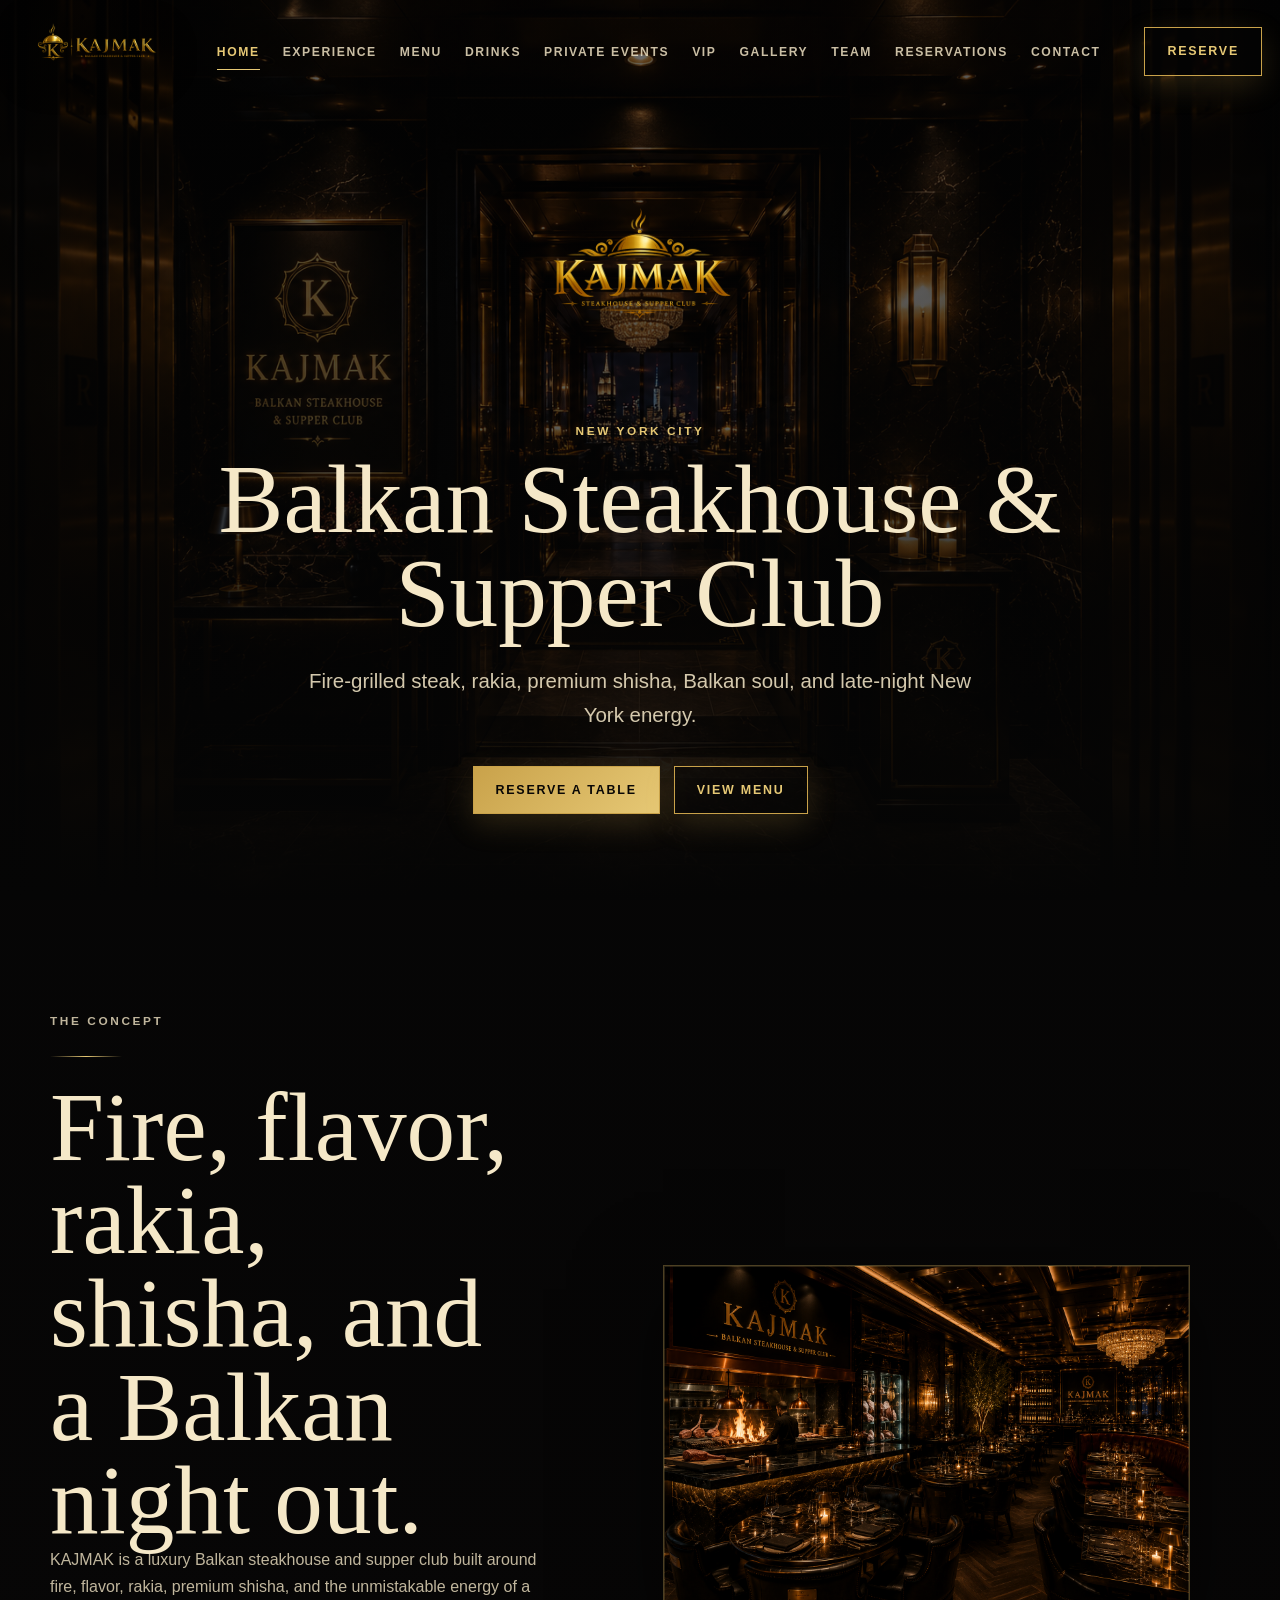
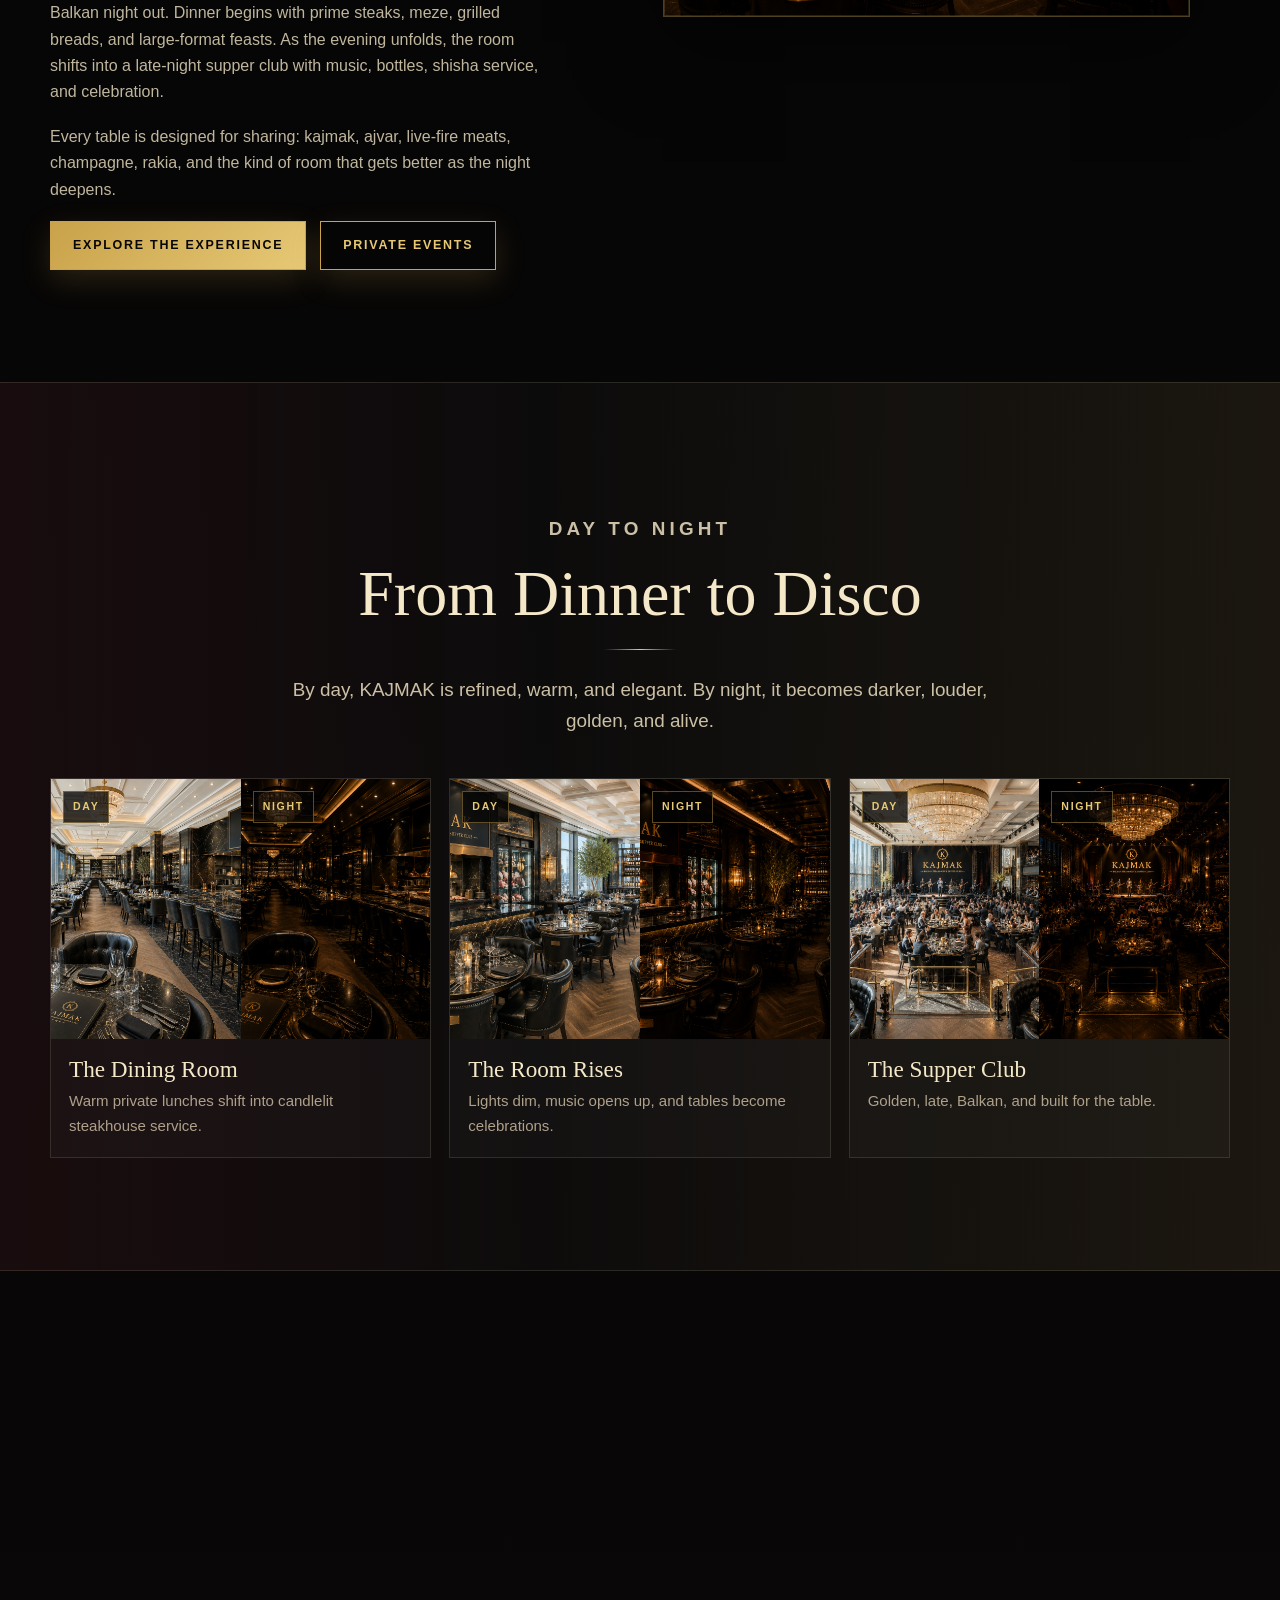
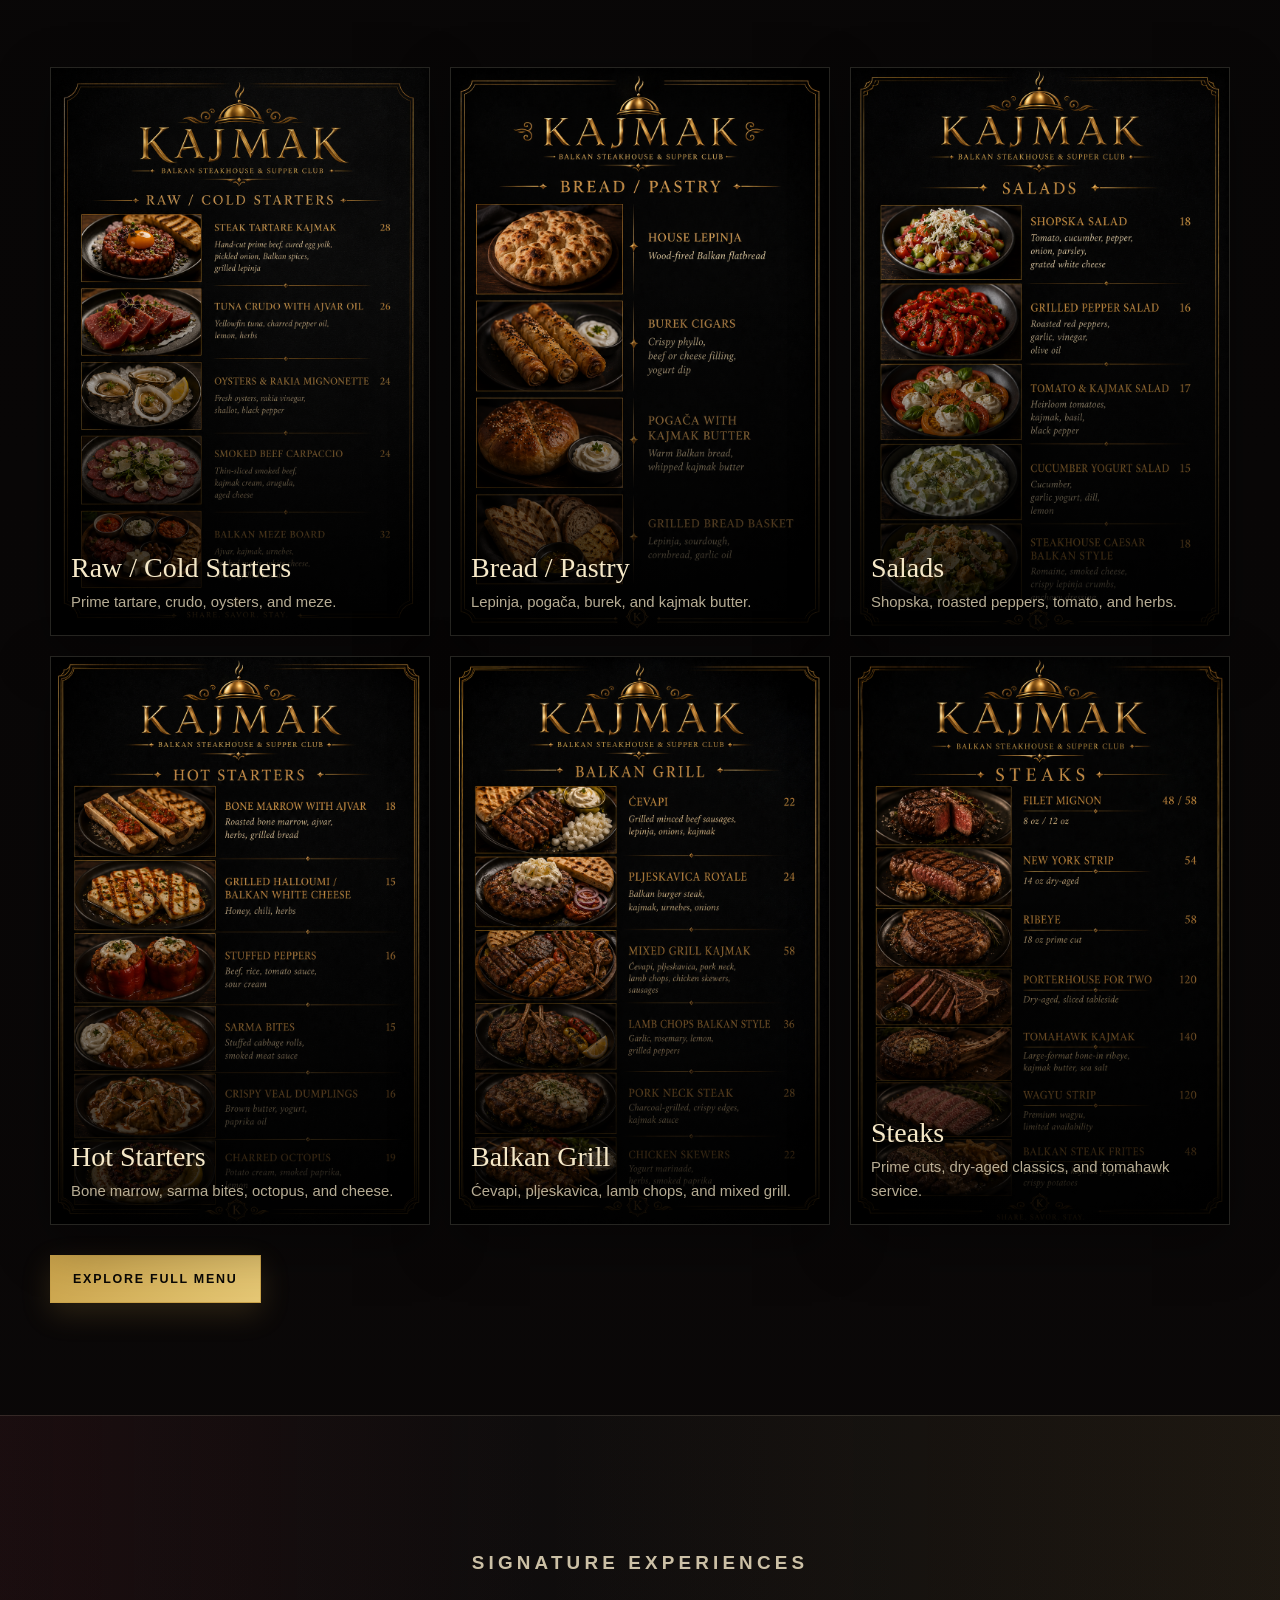
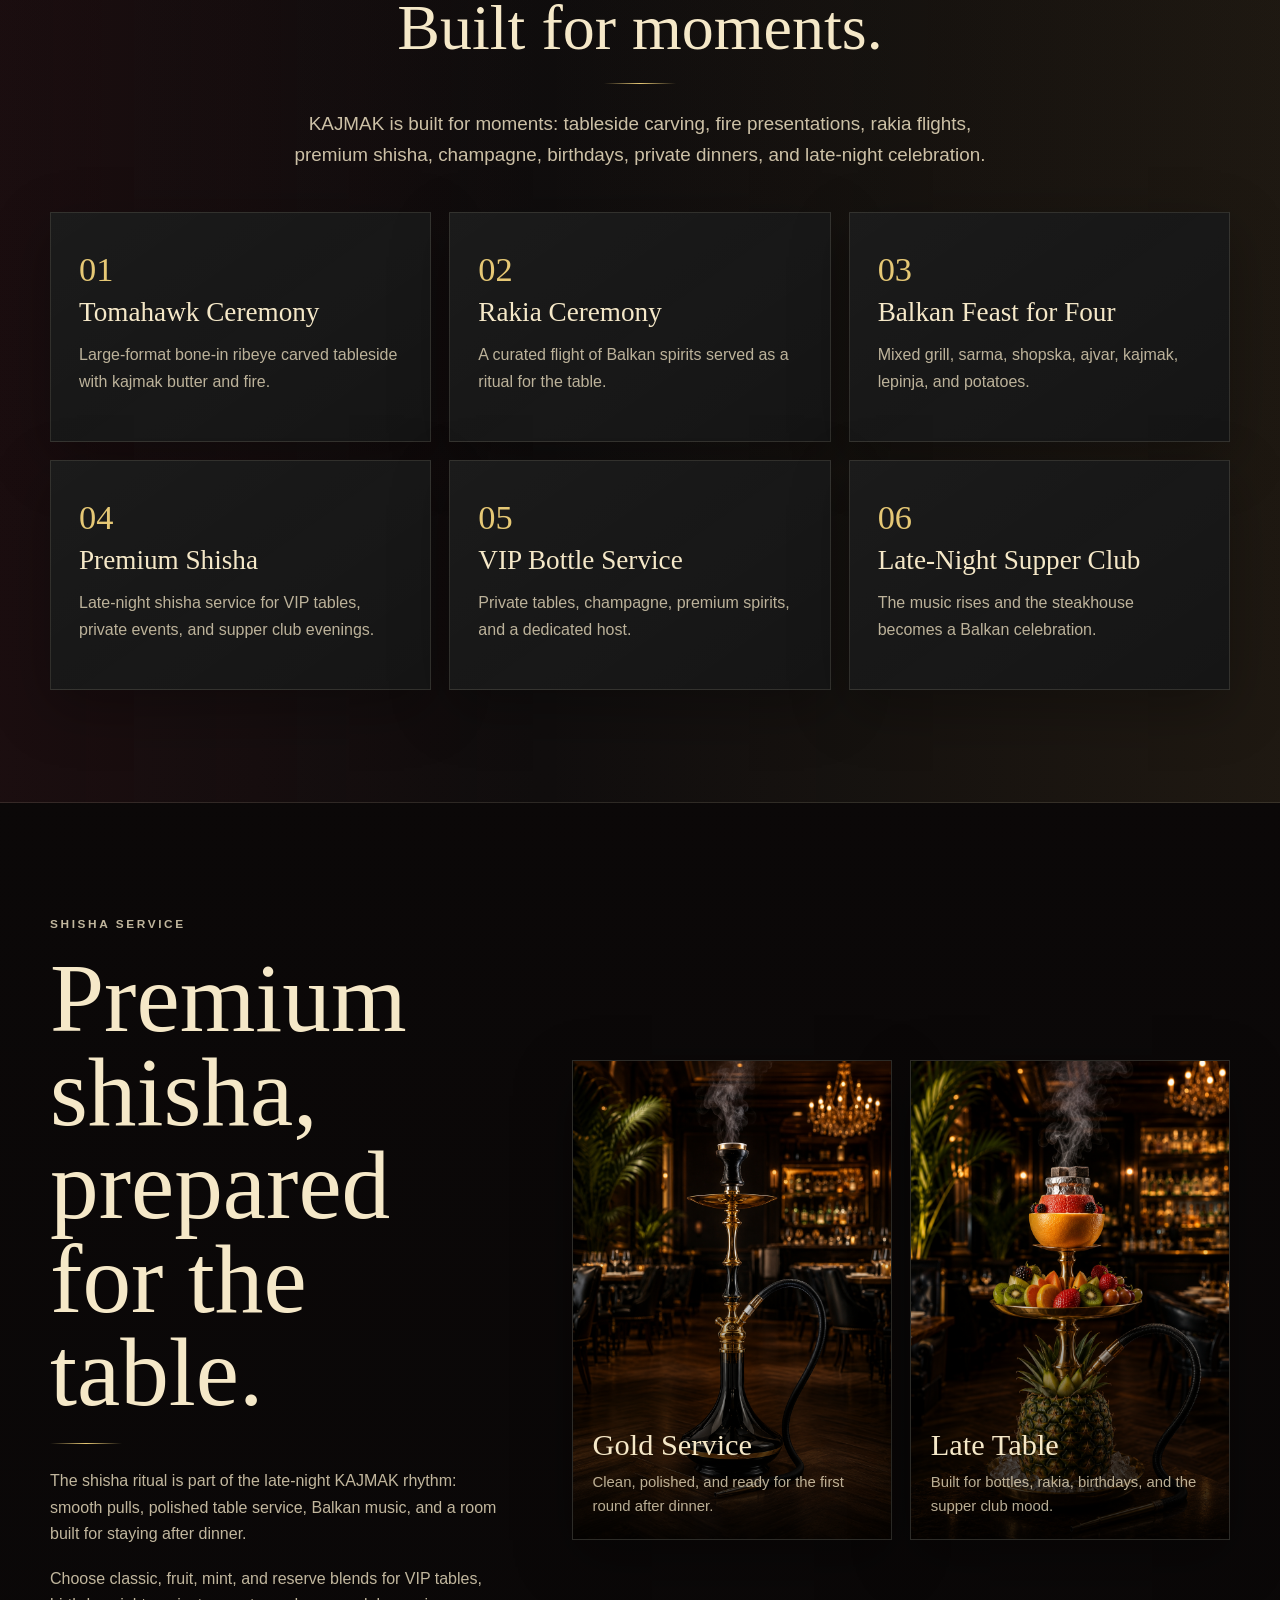
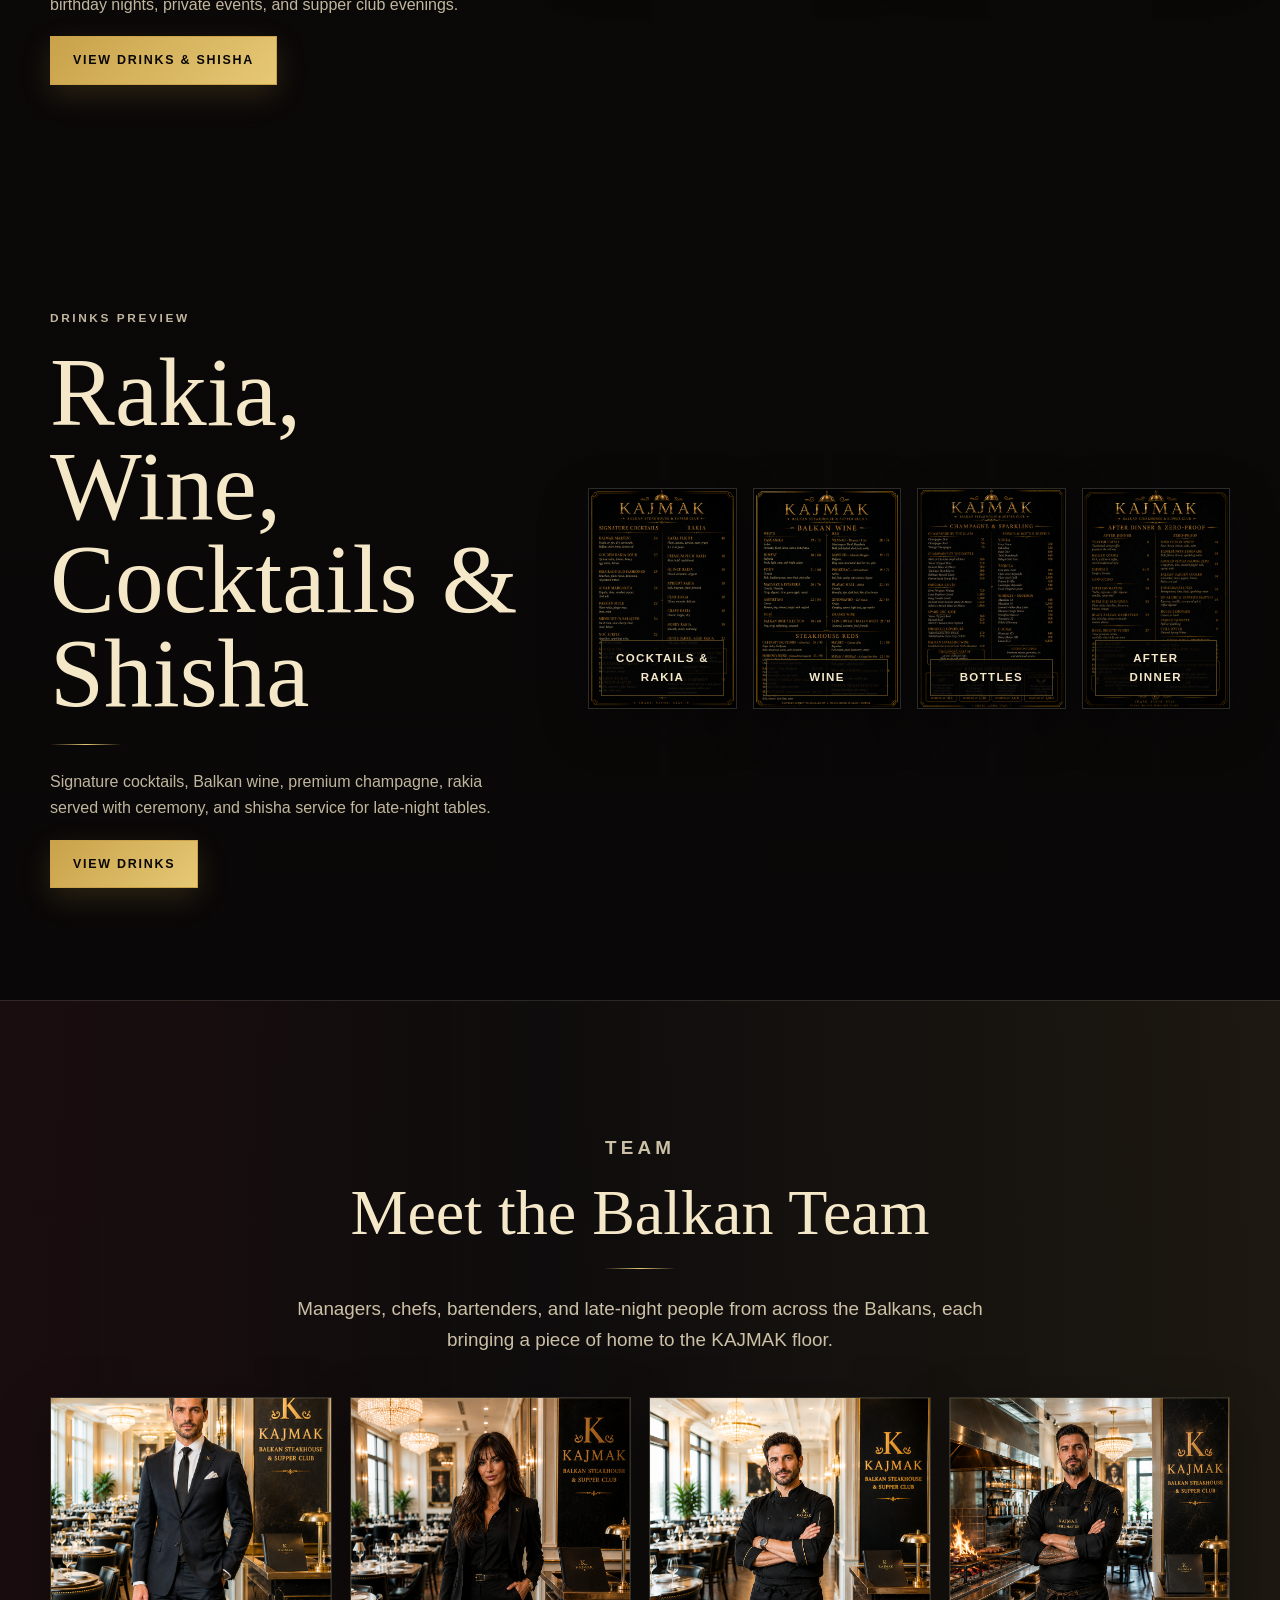
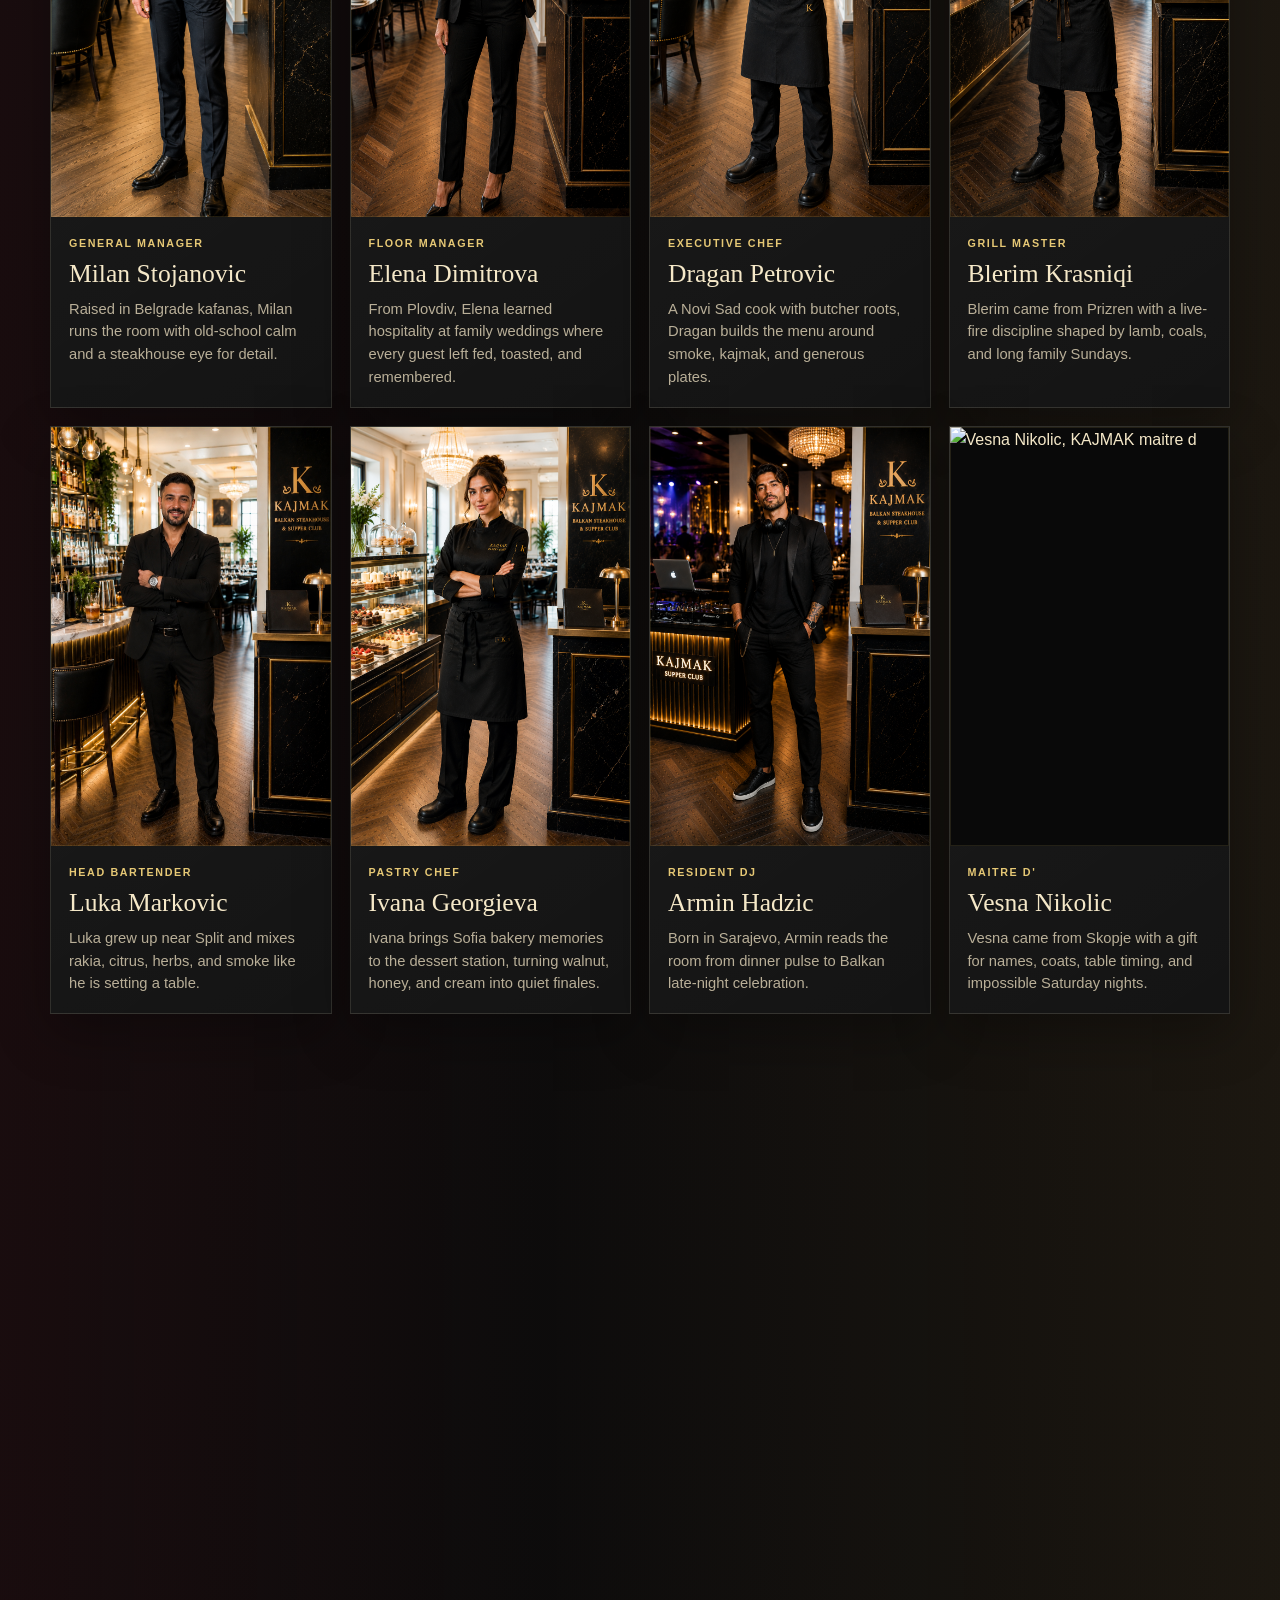
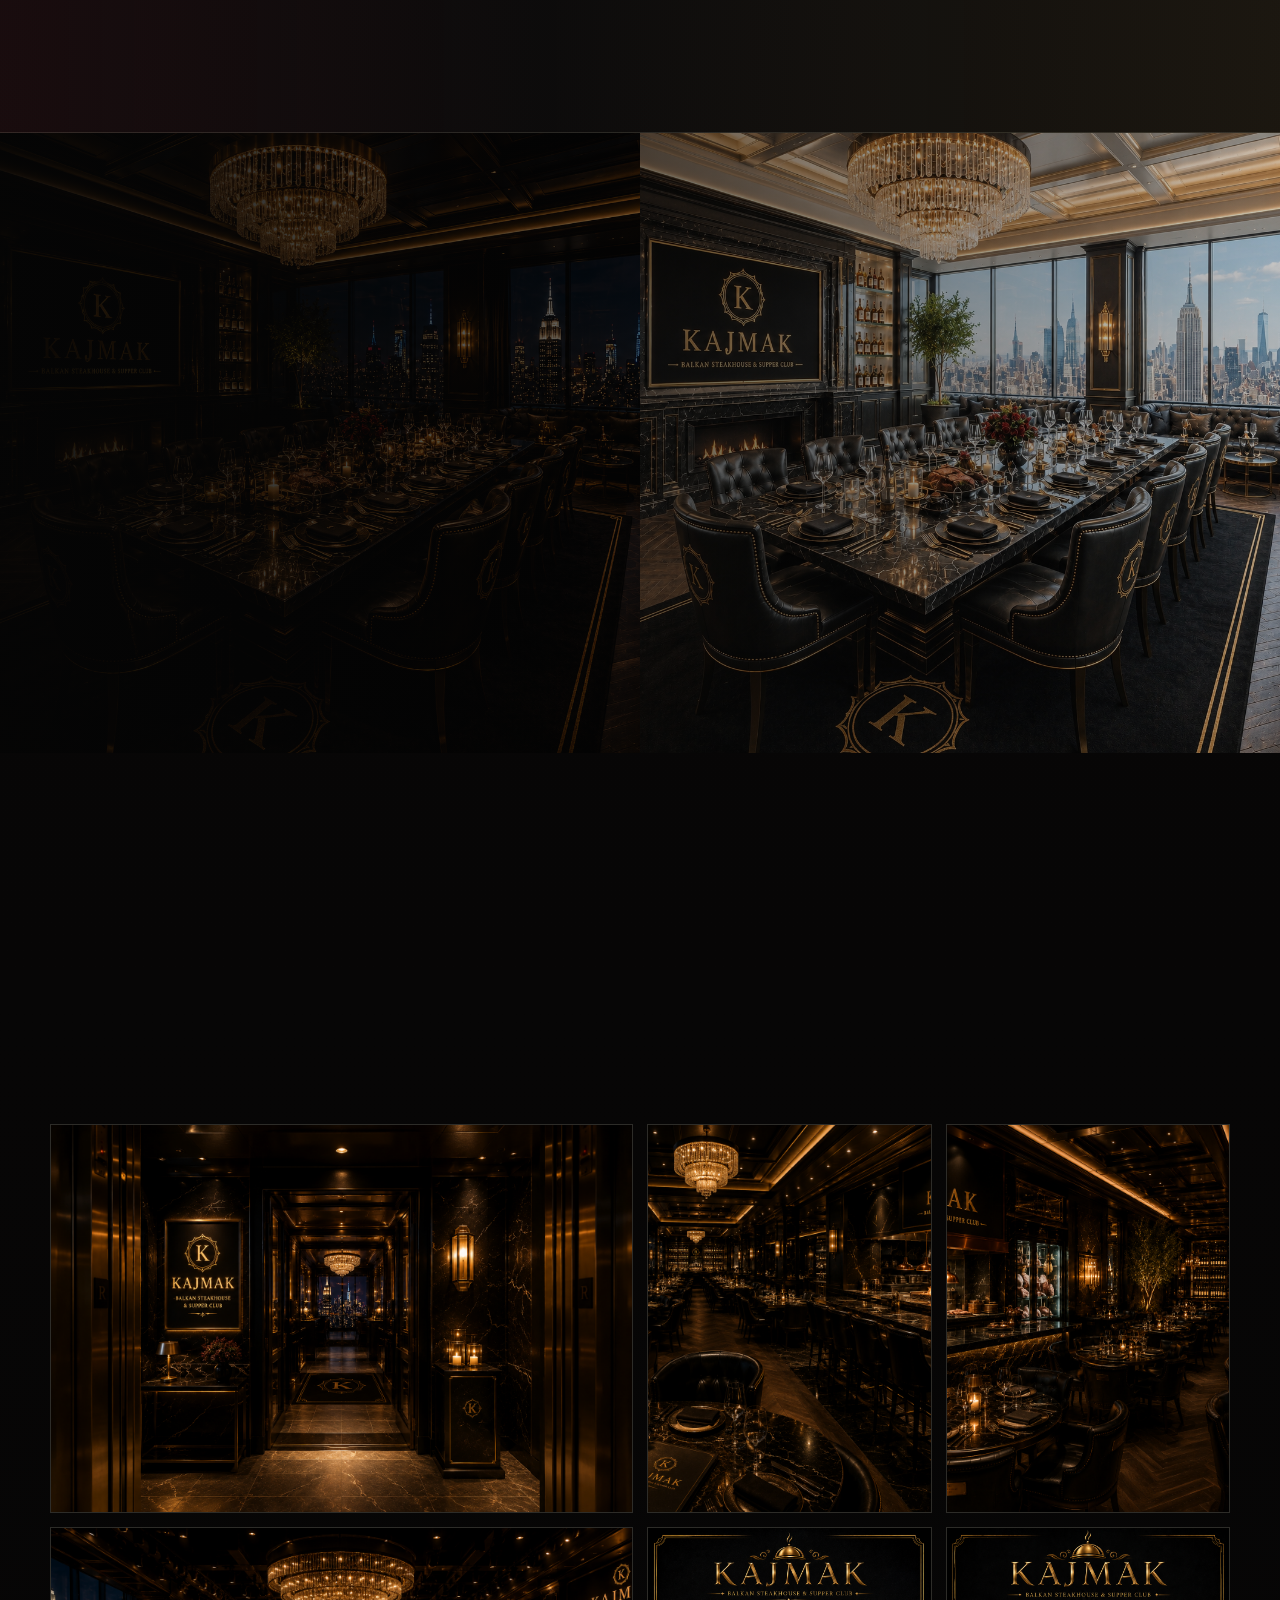
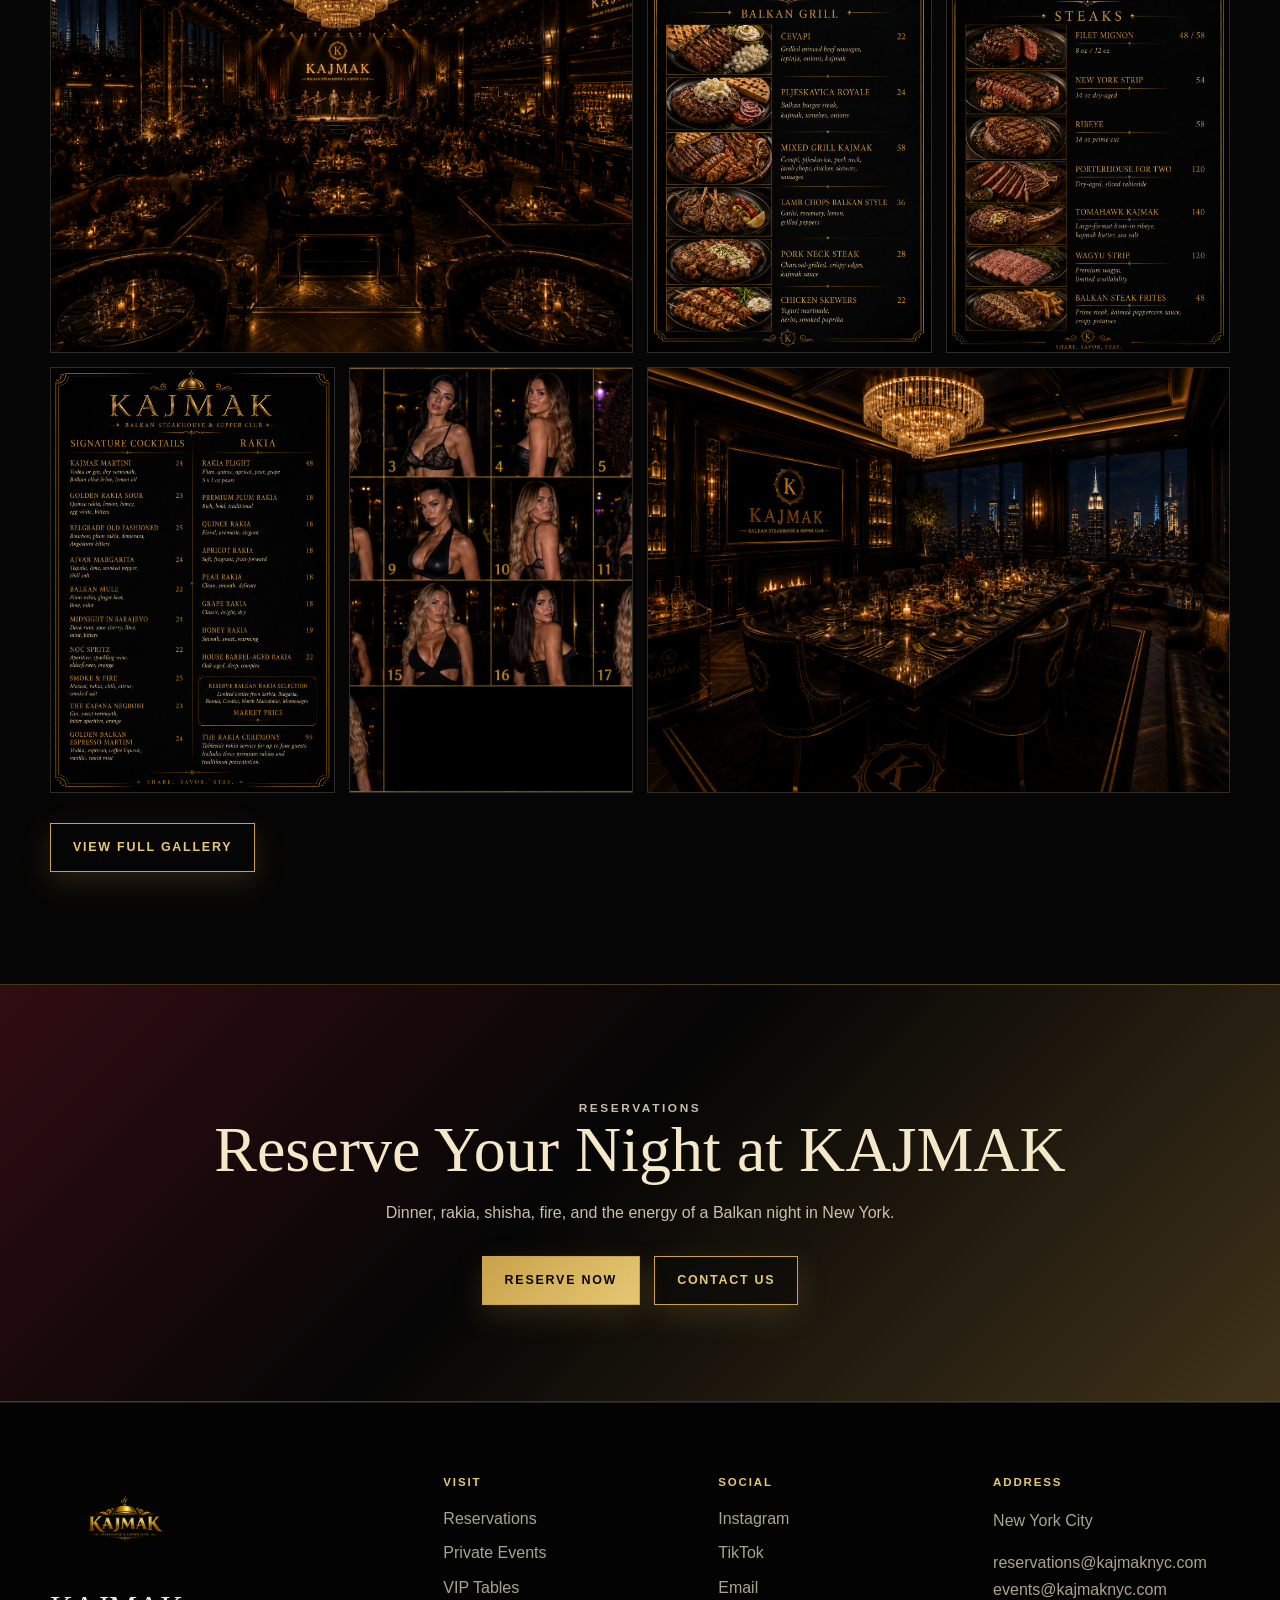
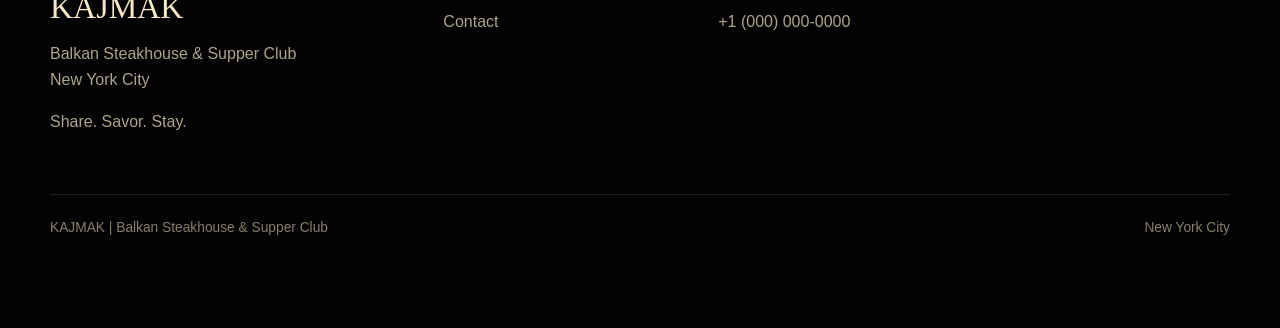
==== commit 9f4aef0e: "Rename maitre d' photos to ASCII filenames for GitHub Pages Co-Authored-By: Claude Opus 5.5 <noreply" ====
--- a/index.html
+++ b/index.html
@@ -223,11 +223,11 @@
                 <div class="team-copy"><p class="team-role">Resident DJ</p><h3>Armin Hadzic</h3><p>Born in Sarajevo, Armin reads the room from dinner pulse to Balkan late-night celebration.</p></div>
               </article>
               <article class="team-card reveal">
-                <a class="team-photo" href="./images/team/Mai%CC%82tre%20d%E2%80%99%201.png" data-lightbox data-caption="Vesna Nikolic, Maitre d'"><img src="./images/team/Mai%CC%82tre%20d%E2%80%99%201.png" alt="Vesna Nikolic, KAJMAK maitre d" width="1023" height="1537" loading="lazy"></a>
+                <a class="team-photo" href="./images/team/maitre-d-1.png" data-lightbox data-caption="Vesna Nikolic, Maitre d'"><img src="./images/team/maitre-d-1.png" alt="Vesna Nikolic, KAJMAK maitre d" width="1023" height="1537" loading="lazy"></a>
                 <div class="team-copy"><p class="team-role">Maitre d'</p><h3>Vesna Nikolic</h3><p>Vesna came from Skopje with a gift for names, coats, table timing, and impossible Saturday nights.</p></div>
               </article>
               <article class="team-card reveal">
-                <a class="team-photo" href="./images/team/Mai%CC%82tre%20d%E2%80%99%202.png" data-lightbox data-caption="Ana Barisic, Maitre d'"><img src="./images/team/Mai%CC%82tre%20d%E2%80%99%202.png" alt="Ana Barisic, KAJMAK maitre d" width="1023" height="1537" loading="lazy"></a>
+                <a class="team-photo" href="./images/team/maitre-d-2.png" data-lightbox data-caption="Ana Barisic, Maitre d'"><img src="./images/team/maitre-d-2.png" alt="Ana Barisic, KAJMAK maitre d" width="1023" height="1537" loading="lazy"></a>
                 <div class="team-copy"><p class="team-role">Maitre d'</p><h3>Ana Barisic</h3><p>Ana's Zagreb polish shows in every greeting, from first-time diners to the regulars who arrive late.</p></div>
               </article>
             </div>
